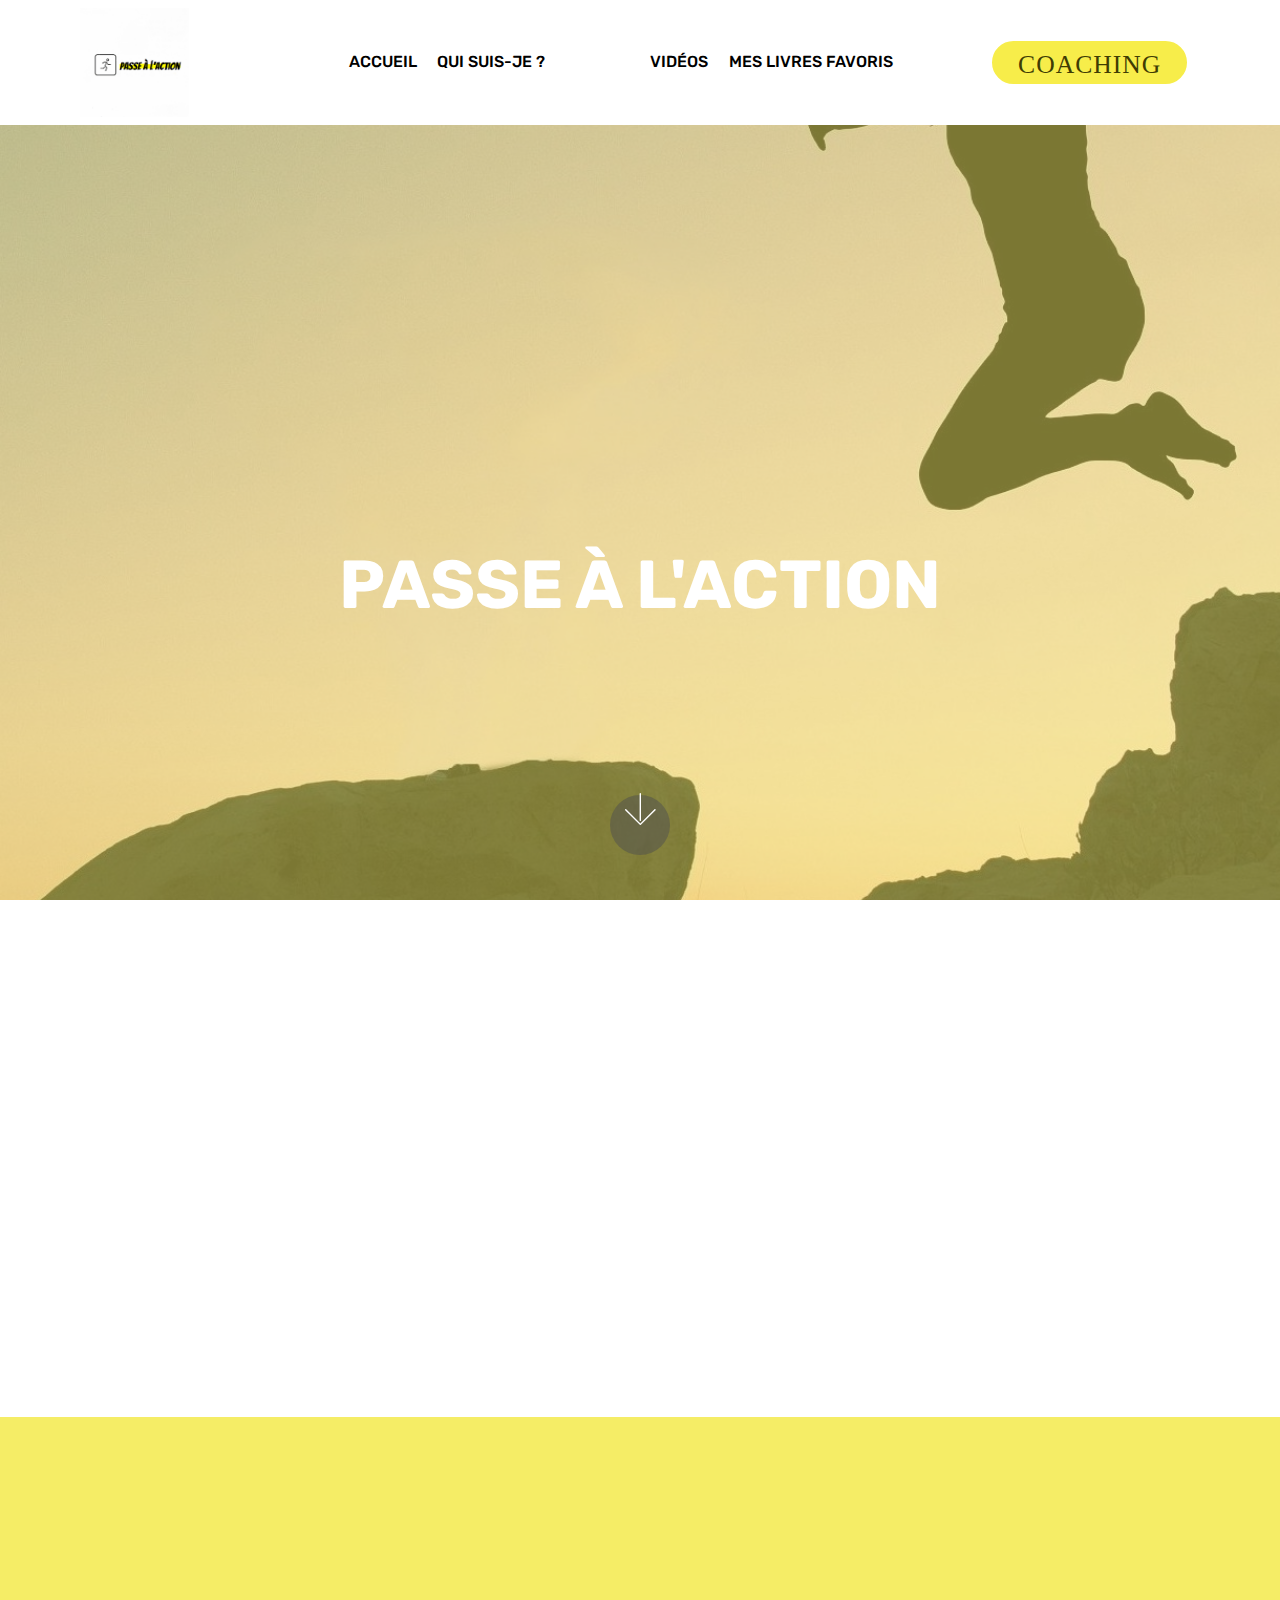
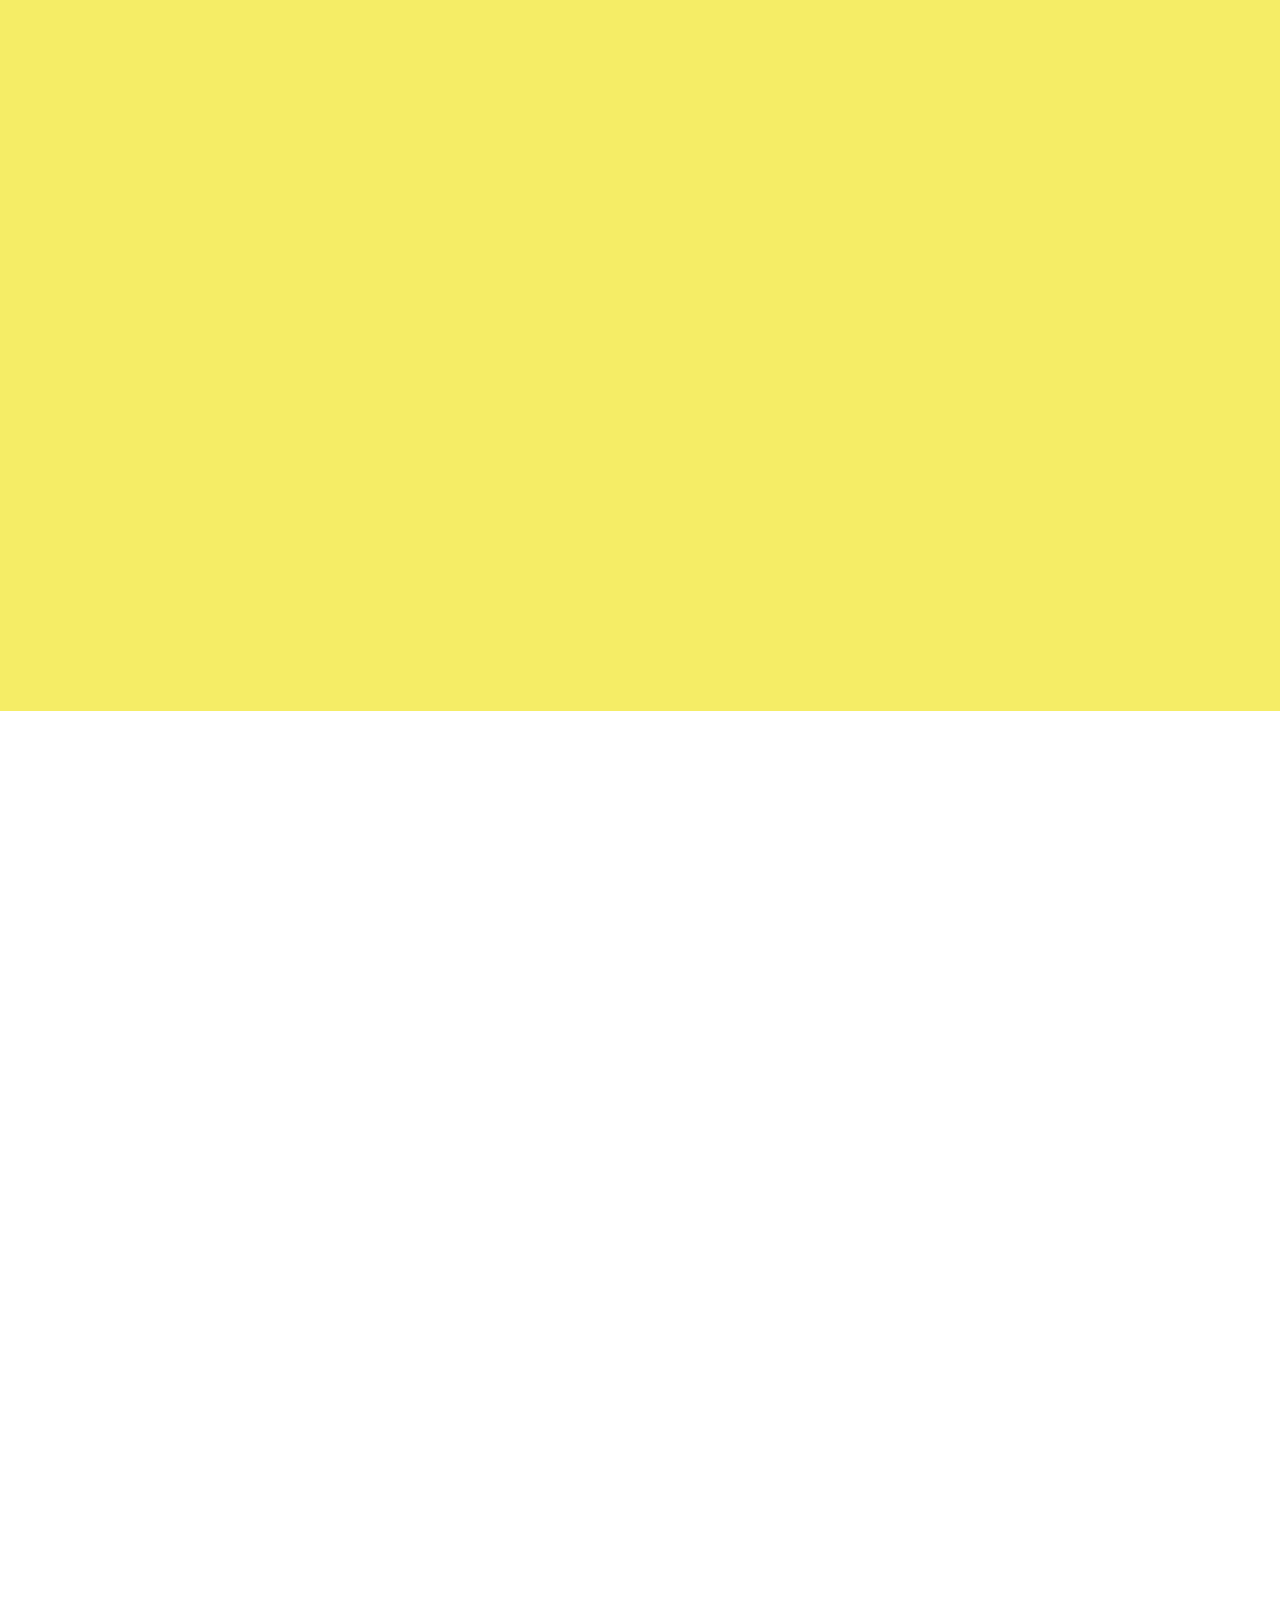
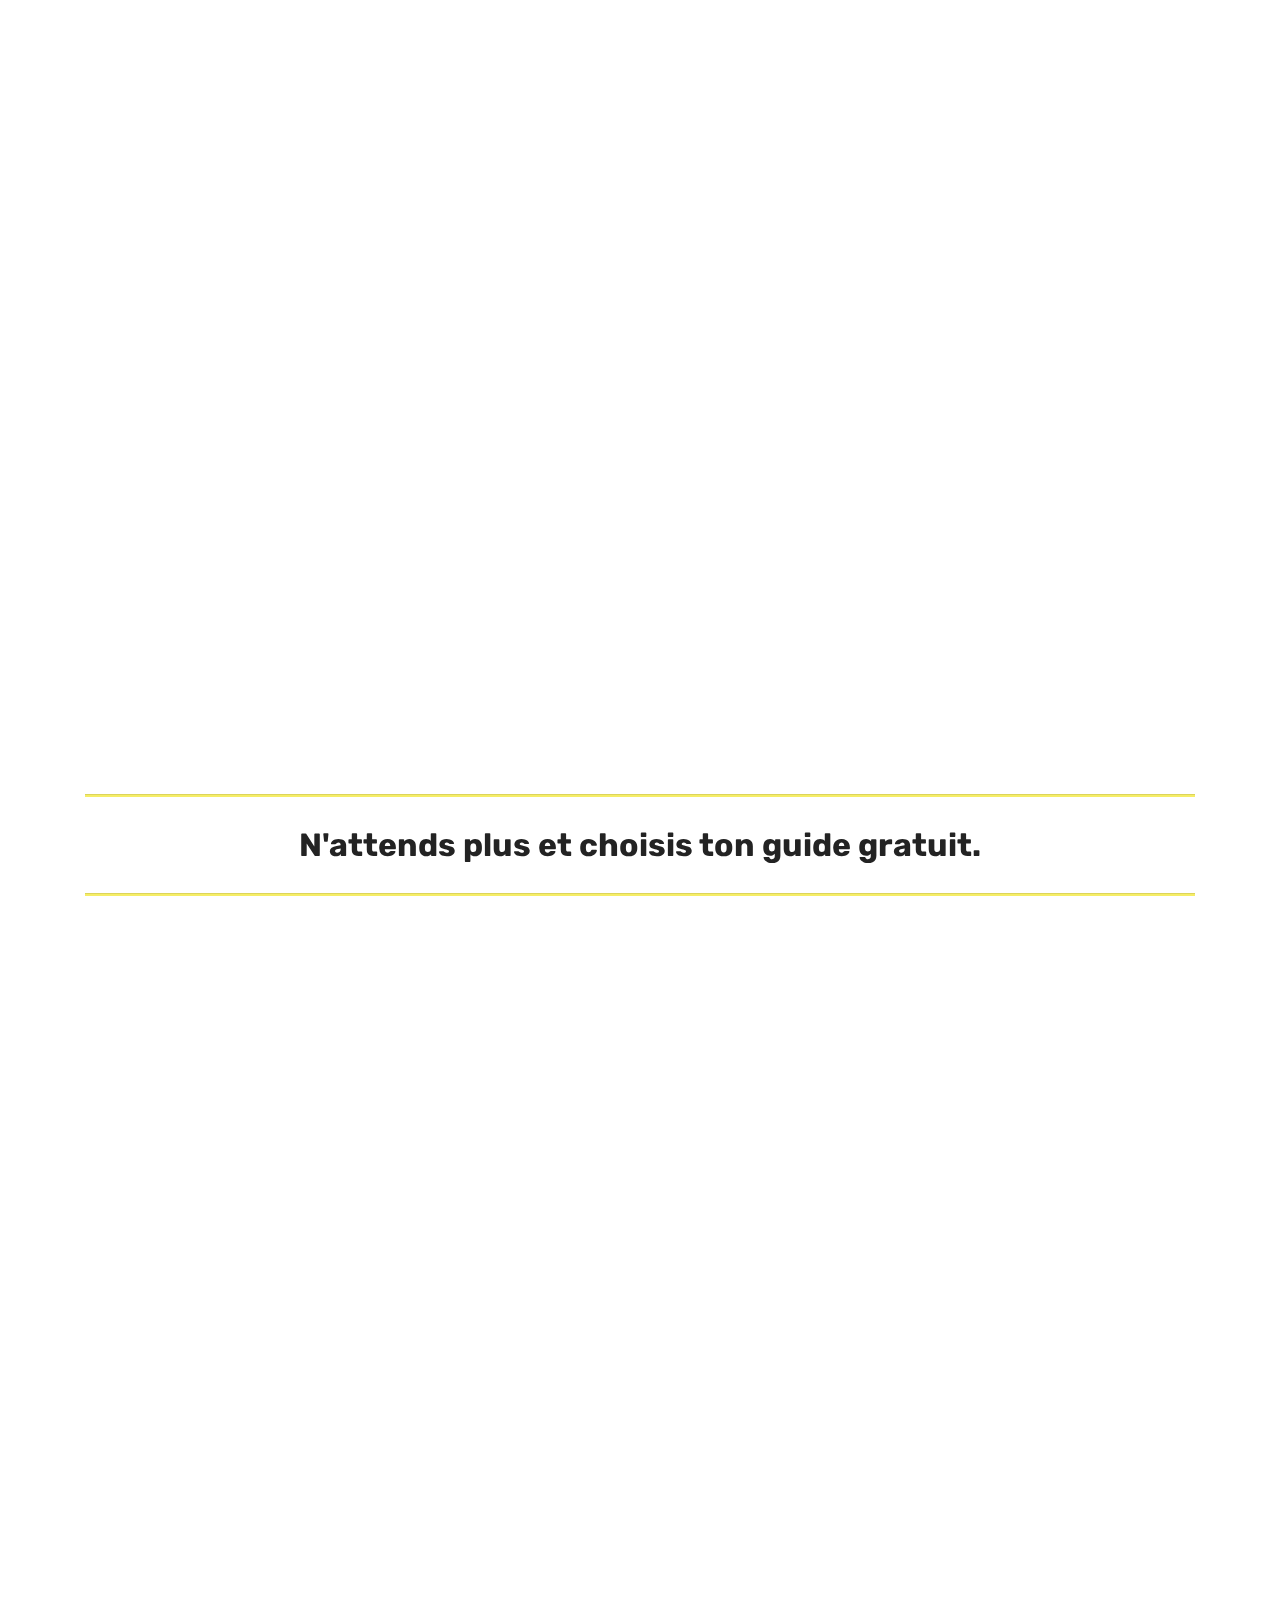
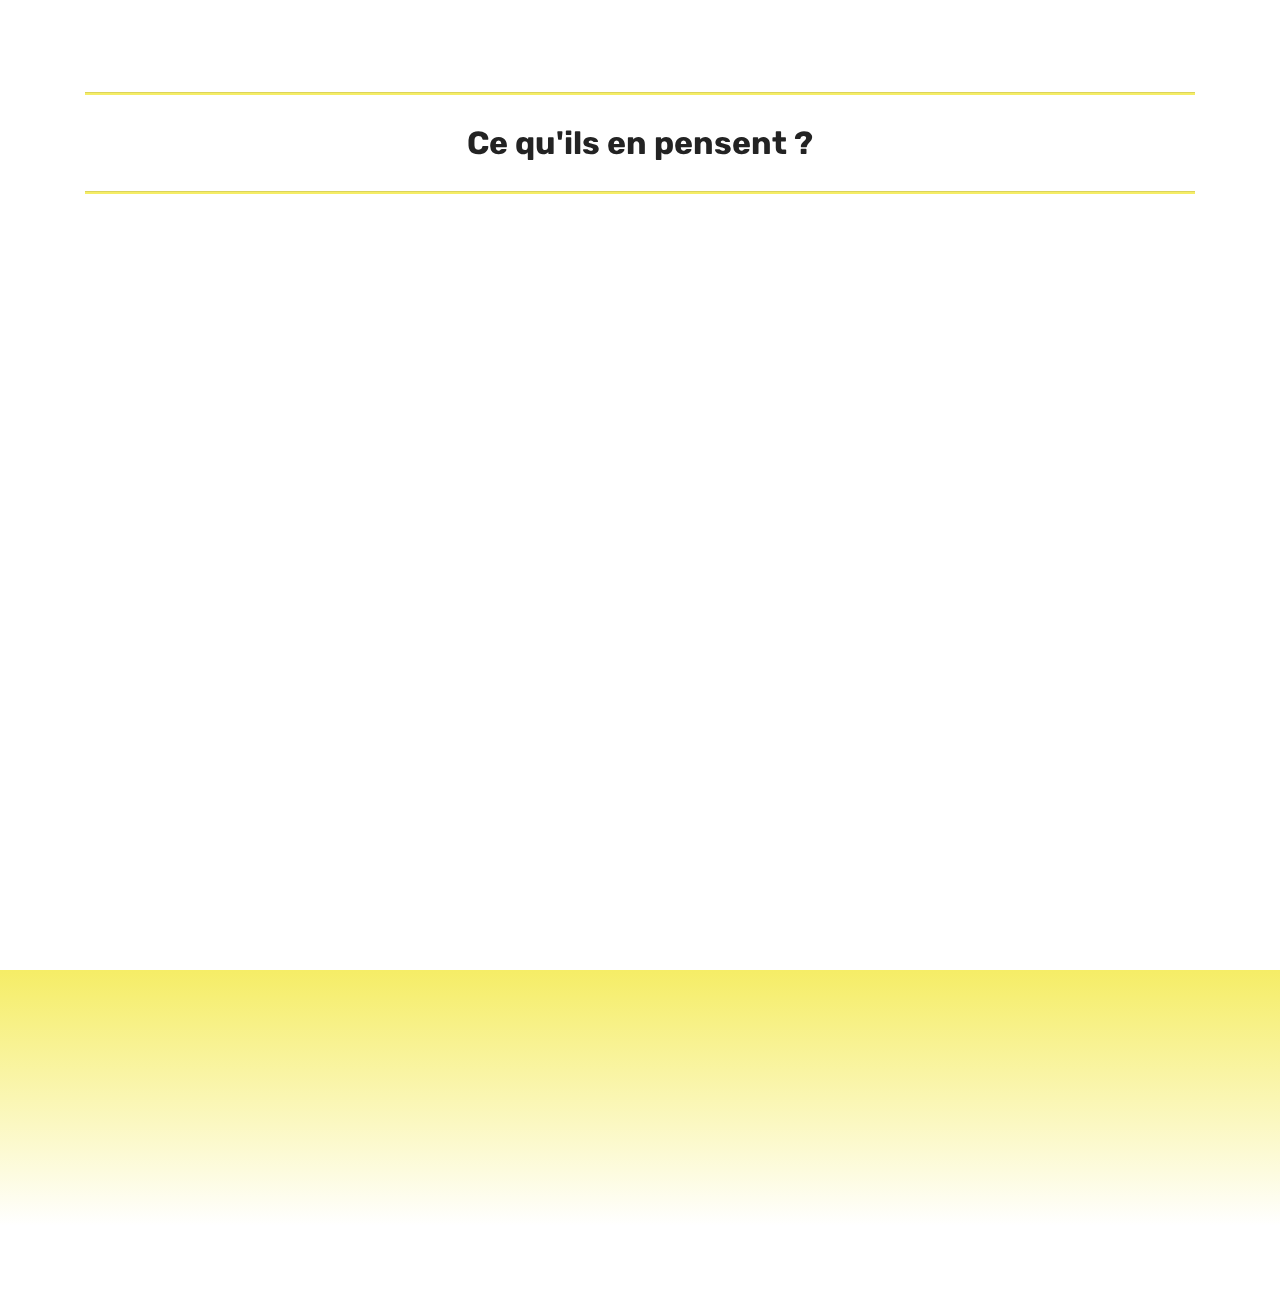
==== index.html @ 3aa3d594 "create github pages" ====
<!DOCTYPE html>
<html  >
<head>
  <!-- Site made with Mobirise Website Builder v4.12.2, https://mobirise.com -->
  <meta charset="UTF-8">
  <meta http-equiv="X-UA-Compatible" content="IE=edge">
  <meta name="generator" content="Mobirise v4.12.2, mobirise.com">
  <meta name="viewport" content="width=device-width, initial-scale=1, minimum-scale=1">
  <link rel="shortcut icon" href="assets/images/nez-256x255.png" type="image/x-icon">
  <meta name="description" content="">
  
  <title>Home</title>
  <link rel="stylesheet" href="assets/web/assets/mobirise-icons/mobirise-icons.css">
  <link rel="stylesheet" href="assets/bootstrap/css/bootstrap.min.css">
  <link rel="stylesheet" href="assets/bootstrap/css/bootstrap-grid.min.css">
  <link rel="stylesheet" href="assets/bootstrap/css/bootstrap-reboot.min.css">
  <link rel="stylesheet" href="assets/socicon/css/styles.css">
  <link rel="stylesheet" href="assets/dropdown/css/style.css">
  <link rel="stylesheet" href="assets/tether/tether.min.css">
  <link rel="stylesheet" href="assets/animatecss/animate.min.css">
  <link rel="stylesheet" href="assets/theme/css/style.css">
  <link rel="preload" as="style" href="assets/mobirise/css/mbr-additional.css"><link rel="stylesheet" href="assets/mobirise/css/mbr-additional.css" type="text/css">
  
  
  
</head>
<body>
  <section class="menu cid-rT13BBiahO" once="menu" id="menu2-m">

    

    <nav class="navbar navbar-expand beta-menu navbar-dropdown align-items-center navbar-toggleable-sm">
        <button class="navbar-toggler navbar-toggler-right" type="button" data-toggle="collapse" data-target="#navbarSupportedContent" aria-controls="navbarSupportedContent" aria-expanded="false" aria-label="Toggle navigation">
            <div class="hamburger">
                <span></span>
                <span></span>
                <span></span>
                <span></span>
            </div>
        </button>
        <div class="menu-logo">
            <div class="navbar-brand">
                <span class="navbar-logo">
                    <a href="https://mobirise.co">
                        <img src="assets/images/nez-256x255.png" alt="Mobirise" title="" style="height: 6.8rem;">
                    </a>
                </span>
                
            </div>
        </div>
        <div class="collapse navbar-collapse" id="navbarSupportedContent">
            <ul class="navbar-nav nav-dropdown" data-app-modern-menu="true"><li class="nav-item">
                    <a class="nav-link link text-black display-4" href="index.html">ACCUEIL</a>
                </li><li class="nav-item">
                    <a class="nav-link link text-black display-4" href="index.html#content7-7">QUI SUIS-JE ? &nbsp; &nbsp; &nbsp; &nbsp; &nbsp; &nbsp; &nbsp; &nbsp; &nbsp; &nbsp;&nbsp;</a>
                </li><li class="nav-item"><a class="nav-link link text-black display-4" href="https://www.youtube.com/channel/UC-dE4AZl_jM-CvezhtTvwrQ?sub_confirmation=1" target="_blank">VIDÉOS</a></li>
                <li class="nav-item"><a class="nav-link link text-black display-4" href="page2.html" aria-expanded="false">MES LIVRES FAVORIS &nbsp; &nbsp; &nbsp; &nbsp; &nbsp; &nbsp; &nbsp; &nbsp; &nbsp;&nbsp;</a></li></ul>
            <div class="navbar-buttons mbr-section-btn"><a class="btn btn-sm btn-primary display-4" href="page0.html"><font face="MobiriseIcons"><span style="font-size: 25.6px;">COACHING</span></font></a></div>
        </div>
    </nav>
</section>

<section class="engine"><a href="https://mobirise.info/o">free portfolio site templates</a></section><section class="cid-rSnIJ6L8tB mbr-fullscreen mbr-parallax-background" id="header2-0">

    

    <div class="mbr-overlay" style="opacity: 0.5; background-color: rgb(245, 237, 102);"></div>

    <div class="container align-center">
        <div class="row justify-content-md-center">
            <div class="mbr-white col-md-10">
                <h1 class="mbr-section-title mbr-bold pb-3 mbr-fonts-style display-1"><br><br><br><br>PASSE À L'ACTION</h1>
                
                <p class="mbr-text pb-3 mbr-fonts-style display-5"></p>
                
            </div>
        </div>
    </div>
    <div class="mbr-arrow hidden-sm-down" aria-hidden="true">
        <a href="#next">
            <i class="mbri-down mbr-iconfont"></i>
        </a>
    </div>
</section>

<section class="mbr-section content4 cid-rSnYYA1Exd" id="content4-3">

    

    <div class="container">
        <div class="media-container-row">
            <div class="title col-12 col-md-8">
                <h2 class="align-center pb-3 mbr-fonts-style display-2">Envie de ...</h2>
                <h3 class="mbr-section-subtitle align-center mbr-light mbr-fonts-style display-5"></h3>
                
            </div>
        </div>
    </div>
</section>

<section class="mbr-section article content3 cid-rSnNjwrN1V" id="content3-2">
      
     

    <div class="container">
        <div class="media-container-row">
            <div class="row col-12 col-md-12">
                <div class="col-12 mbr-text mbr-fonts-style col-md-4 display-5">
                     <p></p><p><img src="[data-uri]" style="width: 50%; float: none;" class="img-circle"></p><p><span style="font-size: 1.5rem;">D'avoir une vision claire de ce que tu veux dans la vie&nbsp;</span><br></p>
                </div>
                <div class="col-12 mbr-text mbr-fonts-style display-5 col-md-4">
                     <p><img src="[data-uri]" style="width: 50%;"></p><p>Vivre ta vie à fond&nbsp;</p>
                </div>
                <div class="col-12 col-md-4 mbr-text mbr-fonts-style display-5">
                     <p><img src="[data-uri]" style="width: 50%;"></p><p>&nbsp;Atteindre les projets que tu laisses traîner depuis trop longtemps</p><p></p>
                </div>
            </div>
        </div>
    </div>
</section>

<section class="mbr-section article content3 cid-rStAjCXRTs" id="content3-8">
      
     

    <div class="container">
        <div class="media-container-row">
            <div class="row col-12 col-md-12">
                <div class="col-12 mbr-text mbr-fonts-style col-md-6 display-5">
                     <p><br></p><p>
</p><p><strong>Dès le réveil</strong>, tu cours après le temps. Et ça continue avec les transports, le boulot, les enfants ... 
</p><p><br></p><p>Le soir venu ton énergie est au plus bas. Tu n'as aucune énergie pour faire les choses qui t'importes réellement. Et là, tu te rends compte que <strong>ce sont des années qui t’ont filés entre les doigts.</strong>
</p><p>
</p><p>
</p><p><br></p><p>
</p><p>
</p><p><br></p><p><span style="font-size: 1.5rem;">
</span></p><p><span style="font-size: 1.5rem;"><br></span></p><p>
</p><p><br></p>
                </div>
                <div class="col-12 mbr-text mbr-fonts-style display-5 col-md-6">
                     <p><br></p><p><br></p><p><br></p><p><strong>Le train-train quotidien te trimbale un peu partout</strong>. T’es embarqué dans une turbine lancée à 400 km/h. Au final, tu n'as pas de temps pour toi.
</p><p><span style="font-size: 1.5rem;"><br></span></p><p><br></p><p>
</p><p><br></p><p><br></p><p>Résultat ? Le temps passe et tu te demandes ce que tu as accompli. Ton niveau d'épanouissement est au plus bas <strong>tes rêves ne sont plus que regrets et frustrations</strong>.&nbsp;</p><p><br></p>
                </div>
                
            </div>
        </div>
    </div>
</section>

<section class="features11 cid-rSV8Jr7Xfd" id="features11-d">

    

    

    <div class="container">   
        <div class="col-md-12">
            <div class="media-container-row">
                <div class="mbr-figure m-auto" style="width: 50%;">
                    <img src="assets/images/mbr-952x635.jpg" alt="Mobirise" title="">
                </div>
                <div class=" align-left aside-content">
                    
                    <div class="mbr-section-text">
                        <p class="mbr-text mb-5 pt-3 mbr-light mbr-fonts-style display-5"><strong>Sache que je crois en toi</strong>, tu as le pouvoir de réaliser tes rêves.
<br>
<br>Tu sais que tu peux réaliser tes rêves, pourtant, tu n' y arrives pas.
<br><strong>Ici</strong>, tu vas comprendre pourquoi tu bloques et comment faire pour reprogrammer ton cerveau vers <strong>le passage à l'action</strong>.
<br>Si tu veux te lancer dans l'aventure réserve ton heure de coaching stratégique.
<br><br><br>&nbsp; &nbsp; &nbsp; Je te retrouve de l'autre coté ..</p>
                    </div>

                    
                </div>
            </div>
        </div> 
    </div>          
</section>

<section class="mbr-section info1 cid-rSVaaBZLui" id="info1-e">

    

    
    <div class="container">
        <div class="row justify-content-center content-row">
            <div class="media-container-column title col-12 col-lg-7 col-md-6">
                
                
            </div>
            <div class="media-container-column col-12 col-lg-3 col-md-4">
                <div class="mbr-section-btn align-right py-4"><a class="btn btn-primary display-5" href="https://calendly.com/passealaction/coaching-strategique">JE RESERVE MON APPEL</a></div>
            </div>
        </div>
    </div>
</section>

<section class="mbr-section content7 cid-rStxlSge8R" id="content7-7">
          
    

    <div class="container">
        <div class="media-container-row">
            <div class="col-12 col-md-10">
                <div class="media-container-row">
                    <div class="media-content">
                        <div class="mbr-section-text">
                            <p class="mbr-text align-right mb-0 mbr-fonts-style display-7"><strong><br></strong><br><strong>QUI SUIS-JE ?
</strong><br>
<br>Moi c’est Sandie TONI😁 Je ne sais pas pour toi, mais, plus ça va, plus je réalise comme le temps passe vite et qu’il faut agir maintenant pour aller chercher la vie qu’on veut vraiment. 
<br> 
<br> 
<br>C'est pourquoi j'ai décidé de vivre ma vie à fond. Pour ça j'applique un principe simple et efficace:" passer à l'action ". 
<br>Cela me permet d'élargir ma zone de confort et ça me donne un maximum d'opportunité pour atteindre mes rêves. 
<br> 
<br> 
<br>Les résultats m'ont tellement choqué que j’ai décidé de partager mon expérience sur ce site et d’autres réseaux. Je veux te montrer comment changer de vie grâce au passage à l'action&nbsp;<br></p>
                        </div>
                    </div>
                    <div class="mbr-figure" style="width: 75%;">
                     <img src="assets/images/20191203-205107-436x363.jpg" alt="Mobirise" title="">  
                    </div>
                </div>
            </div>
        </div>
    </div>
</section>

<section class="mbr-section article content9 cid-rSVeCKzBGn" id="content9-g">
    
     

    <div class="container">
        <div class="inner-container" style="width: 100%;">
            <hr class="line" style="width: 100%;">
            <div class="section-text align-center mbr-fonts-style display-2"><strong>N'attends plus et choisis ton guide gratuit.</strong></div>
            <hr class="line" style="width: 100%;">
        </div>
        </div>
</section>

<section class="mbr-section content4 cid-rStuoNvGQv" id="content4-6">

    

    <div class="container">
        <div class="media-container-row">
            <div class="title col-12 col-md-8">
                
                <h3 class="mbr-section-subtitle align-center mbr-light mbr-fonts-style display-2"><strong>
</strong><div><br></div></h3>
                
            </div>
        </div>
    </div>
</section>

<section class="cid-rSttQGuA8t" id="image4-5">
    <!-- Block parameters controls (Blue "Gear" panel) -->
    
    <!-- End block parameters -->
    <div class="container images-container">
            <div class="media-container-row" style="width: 66%;">
                <div class="img-item item1" style="width: 104%;">
                    <a href="https://drive.google.com/uc?export=download&id=1aUttmZmugY30IJzZ0E91CMUkPC6dCTAE"><img src="assets/images/trouve-ta-voie-379x608.png" alt="" title=""></a>
                    
                </div>
                <div class="img-item">
                    <a href="https://38ac8885.sibforms.com/serve/[base64]" target="_blank"><img src="assets/images/aopa-377x608.png" alt="" title=""></a>
                    
                </div>
            </div>
    </div>
</section>

<section class="mbr-section article content9 cid-rSVfjZDV60" id="content9-i">
    
     

    <div class="container">
        <div class="inner-container" style="width: 100%;">
            <hr class="line" style="width: 100%;">
            <div class="section-text align-center mbr-fonts-style display-2"><strong>Ce qu'ils en pensent ?</strong></div>
            <hr class="line" style="width: 100%;">
        </div>
        </div>
</section>

<section class="testimonials1 cid-rSVdQG0nxJ" id="testimonials1-f">

    

    
    <div class="container">
        <div class="media-container-row">
            <div class="title col-12 align-center">
                
                
            </div>
        </div>
    </div>

    <div class="container pt-3 mt-2">
        <div class="media-container-row">
            <div class="mbr-testimonial p-3 align-center col-12 col-md-6">
                <div class="panel-item p-3">
                    <div class="card-block">
                        
                        <p class="mbr-text mbr-fonts-style display-7">Je tiens à te remercier pour tout ce que j'ai accompli grâce à toi !
<br><br>On peut dire que maintenant, je passe à l'action et enfin. Je passais beaucoup de mes journées à flemmarder, me réveillant tard et en étant dépitée en fin de journée, car je n'ai rien accompli.
<br>Je ne suis pas l'exemple à suivre, on va dire. Et en regardant tes stories et tes posts ça me motive trop à me réveiller plus tôt, à réviser, lire, faire un peu d'activité sportive... Et à m'améliorer petit à petit. J'ai hâte que tu sortes une formation, ce serait cool. Tu mérites plus d'abonnés vue le travail que tu fournis pour y arriver. <br><br>Bonne continuation et merci encore pour tous tes précieux conseils.</p>
                    </div>
                    <div class="card-footer">
                        <div class="mbr-author-name mbr-bold mbr-fonts-style display-7">Manare&nbsp;</div>
                        
                    </div>
                </div>
            </div>

            <div class="mbr-testimonial p-3 align-center col-12 col-md-6">
                <div class="panel-item p-3">
                    <div class="card-block">
                        
                        <p class="mbr-text mbr-fonts-style display-7">J'ai adoré le temps passé avec toi. Tu m'as coaché véritablement bien, tu m'as donné des bases et des repères sur lesquelles je dois me focaliser. Grâce à ton coaching, je n'ai plus qu'à suivre le chemin. J'en suis sûr, je verrai des résultats.Merci pour le temps que tu m'as accordé maintenant, je passe à l'action.</p>
                    </div>
                    <div class="card-footer">
                        <div class="mbr-author-name mbr-bold mbr-fonts-style display-7">Océane</div>
                        
                    </div>
                </div>
            </div>

            

            

            

            
        </div>
    </div>   
</section>

<section class="cid-rStt3Wk6nR" id="social-buttons2-4">

    

    

    <div class="container">
        <div class="media-container-row">
            <div class="col-md-8 align-center">
                <h2 class="pb-3 mbr-fonts-style display-2">R E S T O N S &nbsp;P R O C H E S ...<br><br></h2>
                <div class="social-list pl-0 mb-0">
                    <a href="https://www.instagram.com/passe.a.laction/" target="_blank">
                        <span class="px-2 mbr-iconfont mbr-iconfont-social socicon-instagram socicon" style=""></span>
                    </a>
                    <a href="https://www.youtube.com/channel/UC-dE4AZl_jM-CvezhtTvwrQ?sub_confirmation=1" target="_blank">
                        <span class="px-2 mbr-iconfont mbr-iconfont-social socicon-youtube socicon" style=""></span>
                    </a>
                    <a href="https://www.instagram.com/passe.a.laction/" target="_blank">
                        
                    </a>
                    <a href="https://www.youtube.com/channel/UC-dE4AZl_jM-CvezhtTvwrQ?sub_confirmation=1" target="_blank">
                        
                    </a>
                    <a href="https://www.behance.net/Mobirise" target="_blank">
                        
                    </a>
                </div>
            </div>
        </div>
    </div>
</section>

<section once="footers" class="cid-rTFDvScDoL" id="footer6-1y">

    

    

    <div class="container">
        <div class="media-container-row align-center mbr-white">
            <div class="col-12">
                <p class="mbr-text mb-0 mbr-fonts-style display-7">&nbsp;© Copyright 2020 Passe à l'action | Tous droits réservés</p>
            </div>
        </div>
    </div>
</section>


  <script src="assets/web/assets/jquery/jquery.min.js"></script>
  <script src="assets/popper/popper.min.js"></script>
  <script src="assets/bootstrap/js/bootstrap.min.js"></script>
  <script src="assets/smoothscroll/smooth-scroll.js"></script>
  <script src="assets/dropdown/js/nav-dropdown.js"></script>
  <script src="assets/dropdown/js/navbar-dropdown.js"></script>
  <script src="assets/tether/tether.min.js"></script>
  <script src="assets/viewportchecker/jquery.viewportchecker.js"></script>
  <script src="assets/parallax/jarallax.min.js"></script>
  <script src="assets/sociallikes/social-likes.js"></script>
  <script src="assets/touchswipe/jquery.touch-swipe.min.js"></script>
  <script src="assets/theme/js/script.js"></script>
  
  
  <input name="animation" type="hidden">
  </body>
</html>
---- assets/web/assets/mobirise-icons/mobirise-icons.css ----
@font-face {
  font-family: 'MobiriseIcons';
  src:  url('mobirise-icons.eot?spat4u');
  src:  url('mobirise-icons.eot?spat4u#iefix') format('embedded-opentype'),
    url('mobirise-icons.ttf?spat4u') format('truetype'),
    url('mobirise-icons.woff?spat4u') format('woff'),
    url('mobirise-icons.svg?spat4u#MobiriseIcons') format('svg');
  font-weight: normal;
  font-style: normal;
  font-display: swap;
}

[class^="mbri-"], [class*=" mbri-"] {
  /* use !important to prevent issues with browser extensions that change fonts */
  font-family: MobiriseIcons !important;
  speak: none;
  font-style: normal;
  font-weight: normal;
  font-variant: normal;
  text-transform: none;
  line-height: 1;

  /* Better Font Rendering =========== */
  -webkit-font-smoothing: antialiased;
  -moz-osx-font-smoothing: grayscale;
}

.mbri-add-submenu:before {
  content: "\e900";
}
.mbri-alert:before {
  content: "\e901";
}
.mbri-align-center:before {
  content: "\e902";
}
.mbri-align-justify:before {
  content: "\e903";
}
.mbri-align-left:before {
  content: "\e904";
}
.mbri-align-right:before {
  content: "\e905";
}
.mbri-android:before {
  content: "\e906";
}
.mbri-apple:before {
  content: "\e907";
}
.mbri-arrow-down:before {
  content: "\e908";
}
.mbri-arrow-next:before {
  content: "\e909";
}
.mbri-arrow-prev:before {
  content: "\e90a";
}
.mbri-arrow-up:before {
  content: "\e90b";
}
.mbri-bold:before {
  content: "\e90c";
}
.mbri-bookmark:before {
  content: "\e90d";
}
.mbri-bootstrap:before {
  content: "\e90e";
}
.mbri-briefcase:before {
  content: "\e90f";
}
.mbri-browse:before {
  content: "\e910";
}
.mbri-bulleted-list:before {
  content: "\e911";
}
.mbri-calendar:before {
  content: "\e912";
}
.mbri-camera:before {
  content: "\e913";
}
.mbri-cart-add:before {
  content: "\e914";
}
.mbri-cart-full:before {
  content: "\e915";
}
.mbri-cash:before {
  content: "\e916";
}
.mbri-change-style:before {
  content: "\e917";
}
.mbri-chat:before {
  content: "\e918";
}
.mbri-clock:before {
  content: "\e919";
}
.mbri-close:before {
  content: "\e91a";
}
.mbri-cloud:before {
  content: "\e91b";
}
.mbri-code:before {
  content: "\e91c";
}
.mbri-contact-form:before {
  content: "\e91d";
}
.mbri-credit-card:before {
  content: "\e91e";
}
.mbri-cursor-click:before {
  content: "\e91f";
}
.mbri-cust-feedback:before {
  content: "\e920";
}
.mbri-database:before {
  content: "\e921";
}
.mbri-delivery:before {
  content: "\e922";
}
.mbri-desktop:before {
  content: "\e923";
}
.mbri-devices:before {
  content: "\e924";
}
.mbri-down:before {
  content: "\e925";
}
.mbri-download:before {
  content: "\e989";
}
.mbri-drag-n-drop:before {
  content: "\e927";
}
.mbri-drag-n-drop2:before {
  content: "\e928";
}
.mbri-edit:before {
  content: "\e929";
}
.mbri-edit2:before {
  content: "\e92a";
}
.mbri-error:before {
  content: "\e92b";
}
.mbri-extension:before {
  content: "\e92c";
}
.mbri-features:before {
  content: "\e92d";
}
.mbri-file:before {
  content: "\e92e";
}
.mbri-flag:before {
  content: "\e92f";
}
.mbri-folder:before {
  content: "\e930";
}
.mbri-gift:before {
  content: "\e931";
}
.mbri-github:before {
  content: "\e932";
}
.mbri-globe:before {
  content: "\e933";
}
.mbri-globe-2:before {
  content: "\e934";
}
.mbri-growing-chart:before {
  content: "\e935";
}
.mbri-hearth:before {
  content: "\e936";
}
.mbri-help:before {
  content: "\e937";
}
.mbri-home:before {
  content: "\e938";
}
.mbri-hot-cup:before {
  content: "\e939";
}
.mbri-idea:before {
  content: "\e93a";
}
.mbri-image-gallery:before {
  content: "\e93b";
}
.mbri-image-slider:before {
  content: "\e93c";
}
.mbri-info:before {
  content: "\e93d";
}
.mbri-italic:before {
  content: "\e93e";
}
.mbri-key:before {
  content: "\e93f";
}
.mbri-laptop:before {
  content: "\e940";
}
.mbri-layers:before {
  content: "\e941";
}
.mbri-left-right:before {
  content: "\e942";
}
.mbri-left:before {
  content: "\e943";
}
.mbri-letter:before {
  content: "\e944";
}
.mbri-like:before {
  content: "\e945";
}
.mbri-link:before {
  content: "\e946";
}
.mbri-lock:before {
  content: "\e947";
}
.mbri-login:before {
  content: "\e948";
}
.mbri-logout:before {
  content: "\e949";
}
.mbri-magic-stick:before {
  content: "\e94a";
}
.mbri-map-pin:before {
  content: "\e94b";
}
.mbri-menu:before {
  content: "\e94c";
}
.mbri-mobile:before {
  content: "\e94d";
}
.mbri-mobile2:before {
  content: "\e94e";
}
.mbri-mobirise:before {
  content: "\e94f";
}
.mbri-more-horizontal:before {
  content: "\e950";
}
.mbri-more-vertical:before {
  content: "\e951";
}
.mbri-music:before {
  content: "\e952";
}
.mbri-new-file:before {
  content: "\e953";
}
.mbri-numbered-list:before {
  content: "\e954";
}
.mbri-opened-folder:before {
  content: "\e955";
}
.mbri-pages:before {
  content: "\e956";
}
.mbri-paper-plane:before {
  content: "\e957";
}
.mbri-paperclip:before {
  content: "\e958";
}
.mbri-photo:before {
  content: "\e959";
}
.mbri-photos:before {
  content: "\e95a";
}
.mbri-pin:before {
  content: "\e95b";
}
.mbri-play:before {
  content: "\e95c";
}
.mbri-plus:before {
  content: "\e95d";
}
.mbri-preview:before {
  content: "\e95e";
}
.mbri-print:before {
  content: "\e95f";
}
.mbri-protect:before {
  content: "\e960";
}
.mbri-question:before {
  content: "\e961";
}
.mbri-quote-left:before {
  content: "\e962";
}
.mbri-quote-right:before {
  content: "\e963";
}
.mbri-refresh:before {
  content: "\e964";
}
.mbri-responsive:before {
  content: "\e965";
}
.mbri-right:before {
  content: "\e966";
}
.mbri-rocket:before {
  content: "\e967";
}
.mbri-sad-face:before {
  content: "\e968";
}
.mbri-sale:before {
  content: "\e969";
}
.mbri-save:before {
  content: "\e96a";
}
.mbri-search:before {
  content: "\e96b";
}
.mbri-setting:before {
  content: "\e96c";
}
.mbri-setting2:before {
  content: "\e96d";
}
.mbri-setting3:before {
  content: "\e96e";
}
.mbri-share:before {
  content: "\e96f";
}
.mbri-shopping-bag:before {
  content: "\e970";
}
.mbri-shopping-basket:before {
  content: "\e971";
}
.mbri-shopping-cart:before {
  content: "\e972";
}
.mbri-sites:before {
  content: "\e973";
}
.mbri-smile-face:before {
  content: "\e974";
}
.mbri-speed:before {
  content: "\e975";
}
.mbri-star:before {
  content: "\e976";
}
.mbri-success:before {
  content: "\e977";
}
.mbri-sun:before {
  content: "\e978";
}
.mbri-sun2:before {
  content: "\e979";
}
.mbri-tablet:before {
  content: "\e97a";
}
.mbri-tablet-vertical:before {
  content: "\e97b";
}
.mbri-target:before {
  content: "\e97c";
}
.mbri-timer:before {
  content: "\e97d";
}
.mbri-to-ftp:before {
  content: "\e97e";
}
.mbri-to-local-drive:before {
  content: "\e97f";
}
.mbri-touch-swipe:before {
  content: "\e980";
}
.mbri-touch:before {
  content: "\e981";
}
.mbri-trash:before {
  content: "\e982";
}
.mbri-underline:before {
  content: "\e983";
}
.mbri-unlink:before {
  content: "\e984";
}
.mbri-unlock:before {
  content: "\e985";
}
.mbri-up-down:before {
  content: "\e986";
}
.mbri-up:before {
  content: "\e987";
}
.mbri-update:before {
  content: "\e988";
}
.mbri-upload:before {
 content: "\e926"; 
}
.mbri-user:before {
  content: "\e98a";
}
.mbri-user2:before {
  content: "\e98b";
}
.mbri-users:before {
  content: "\e98c";
}
.mbri-video:before {
  content: "\e98d";
}
.mbri-video-play:before {
  content: "\e98e";
}
.mbri-watch:before {
  content: "\e98f";
}
.mbri-website-theme:before {
  content: "\e990";
}
.mbri-wifi:before {
  content: "\e991";
}
.mbri-windows:before {
  content: "\e992";
}
.mbri-zoom-out:before {
  content: "\e993";
}
.mbri-redo:before {
  content: "\e994";
}
.mbri-undo:before {
  content: "\e995";
}
---- assets/socicon/css/styles.css ----
@charset "UTF-8";

@font-face {
  font-family: "socicon";
  src:url("../fonts/socicon.eot");
  src:url("../fonts/socicon.eot?#iefix") format("embedded-opentype"),
    url("../fonts/socicon.woff") format("woff"),
    url("../fonts/socicon.ttf") format("truetype"),
    url("../fonts/socicon.svg#socicon") format("svg");
  font-weight: normal;
  font-style: normal;
  font-display:swap;
}

[data-icon]:before {
  font-family: "socicon" !important;
  content: attr(data-icon);
  font-style: normal !important;
  font-weight: normal !important;
  font-variant: normal !important;
  text-transform: none !important;
  speak: none;
  line-height: 1;
  -webkit-font-smoothing: antialiased;
  -moz-osx-font-smoothing: grayscale;
}

[class^="socicon-"]:before,
[class*=" socicon-"]:before {
  font-family: "socicon" !important;
  font-style: normal !important;
  font-weight: normal !important;
  font-variant: normal !important;
  text-transform: none !important;
  speak: none;
  line-height: 1;
  -webkit-font-smoothing: antialiased;
  -moz-osx-font-smoothing: grayscale;
}

.socicon-modelmayhem:before {
  content: "\e000";
}
.socicon-mixcloud:before {
  content: "\e001";
}
.socicon-drupal:before {
  content: "\e002";
}
.socicon-swarm:before {
  content: "\e003";
}
.socicon-istock:before {
  content: "\e004";
}
.socicon-yammer:before {
  content: "\e005";
}
.socicon-ello:before {
  content: "\e006";
}
.socicon-stackoverflow:before {
  content: "\e007";
}
.socicon-persona:before {
  content: "\e008";
}
.socicon-triplej:before {
  content: "\e009";
}
.socicon-houzz:before {
  content: "\e00a";
}
.socicon-rss:before {
  content: "\e00b";
}
.socicon-paypal:before {
  content: "\e00c";
}
.socicon-odnoklassniki:before {
  content: "\e00d";
}
.socicon-airbnb:before {
  content: "\e00e";
}
.socicon-periscope:before {
  content: "\e00f";
}
.socicon-outlook:before {
  content: "\e010";
}
.socicon-coderwall:before {
  content: "\e011";
}
.socicon-tripadvisor:before {
  content: "\e012";
}
.socicon-appnet:before {
  content: "\e013";
}
.socicon-goodreads:before {
  content: "\e014";
}
.socicon-tripit:before {
  content: "\e015";
}
.socicon-lanyrd:before {
  content: "\e016";
}
.socicon-slideshare:before {
  content: "\e017";
}
.socicon-buffer:before {
  content: "\e018";
}
.socicon-disqus:before {
  content: "\e019";
}
.socicon-vkontakte:before {
  content: "\e01a";
}
.socicon-whatsapp:before {
  content: "\e01b";
}
.socicon-patreon:before {
  content: "\e01c";
}
.socicon-storehouse:before {
  content: "\e01d";
}
.socicon-pocket:before {
  content: "\e01e";
}
.socicon-mail:before {
  content: "\e01f";
}
.socicon-blogger:before {
  content: "\e020";
}
.socicon-technorati:before {
  content: "\e021";
}
.socicon-reddit:before {
  content: "\e022";
}
.socicon-dribbble:before {
  content: "\e023";
}
.socicon-stumbleupon:before {
  content: "\e024";
}
.socicon-digg:before {
  content: "\e025";
}
.socicon-envato:before {
  content: "\e026";
}
.socicon-behance:before {
  content: "\e027";
}
.socicon-delicious:before {
  content: "\e028";
}
.socicon-deviantart:before {
  content: "\e029";
}
.socicon-forrst:before {
  content: "\e02a";
}
.socicon-play:before {
  content: "\e02b";
}
.socicon-zerply:before {
  content: "\e02c";
}
.socicon-wikipedia:before {
  content: "\e02d";
}
.socicon-apple:before {
  content: "\e02e";
}
.socicon-flattr:before {
  content: "\e02f";
}
.socicon-github:before {
  content: "\e030";
}
.socicon-renren:before {
  content: "\e031";
}
.socicon-friendfeed:before {
  content: "\e032";
}
.socicon-newsvine:before {
  content: "\e033";
}
.socicon-identica:before {
  content: "\e034";
}
.socicon-bebo:before {
  content: "\e035";
}
.socicon-zynga:before {
  content: "\e036";
}
.socicon-steam:before {
  content: "\e037";
}
.socicon-xbox:before {
  content: "\e038";
}
.socicon-windows:before {
  content: "\e039";
}
.socicon-qq:before {
  content: "\e03a";
}
.socicon-douban:before {
  content: "\e03b";
}
.socicon-meetup:before {
  content: "\e03c";
}
.socicon-playstation:before {
  content: "\e03d";
}
.socicon-android:before {
  content: "\e03e";
}
.socicon-snapchat:before {
  content: "\e03f";
}
.socicon-twitter:before {
  content: "\e040";
}
.socicon-facebook:before {
  content: "\e041";
}
.socicon-googleplus:before {
  content: "\e042";
}
.socicon-pinterest:before {
  content: "\e043";
}
.socicon-foursquare:before {
  content: "\e044";
}
.socicon-yahoo:before {
  content: "\e045";
}
.socicon-skype:before {
  content: "\e046";
}
.socicon-yelp:before {
  content: "\e047";
}
.socicon-feedburner:before {
  content: "\e048";
}
.socicon-linkedin:before {
  content: "\e049";
}
.socicon-viadeo:before {
  content: "\e04a";
}
.socicon-xing:before {
  content: "\e04b";
}
.socicon-myspace:before {
  content: "\e04c";
}
.socicon-soundcloud:before {
  content: "\e04d";
}
.socicon-spotify:before {
  content: "\e04e";
}
.socicon-grooveshark:before {
  content: "\e04f";
}
.socicon-lastfm:before {
  content: "\e050";
}
.socicon-youtube:before {
  content: "\e051";
}
.socicon-vimeo:before {
  content: "\e052";
}
.socicon-dailymotion:before {
  content: "\e053";
}
.socicon-vine:before {
  content: "\e054";
}
.socicon-flickr:before {
  content: "\e055";
}
.socicon-500px:before {
  content: "\e056";
}
.socicon-wordpress:before {
  content: "\e058";
}
.socicon-tumblr:before {
  content: "\e059";
}
.socicon-twitch:before {
  content: "\e05a";
}
.socicon-8tracks:before {
  content: "\e05b";
}
.socicon-amazon:before {
  content: "\e05c";
}
.socicon-icq:before {
  content: "\e05d";
}
.socicon-smugmug:before {
  content: "\e05e";
}
.socicon-ravelry:before {
  content: "\e05f";
}
.socicon-weibo:before {
  content: "\e060";
}
.socicon-baidu:before {
  content: "\e061";
}
.socicon-angellist:before {
  content: "\e062";
}
.socicon-ebay:before {
  content: "\e063";
}
.socicon-imdb:before {
  content: "\e064";
}
.socicon-stayfriends:before {
  content: "\e065";
}
.socicon-residentadvisor:before {
  content: "\e066";
}
.socicon-google:before {
  content: "\e067";
}
.socicon-yandex:before {
  content: "\e068";
}
.socicon-sharethis:before {
  content: "\e069";
}
.socicon-bandcamp:before {
  content: "\e06a";
}
.socicon-itunes:before {
  content: "\e06b";
}
.socicon-deezer:before {
  content: "\e06c";
}
.socicon-telegram:before {
  content: "\e06e";
}
.socicon-openid:before {
  content: "\e06f";
}
.socicon-amplement:before {
  content: "\e070";
}
.socicon-viber:before {
  content: "\e071";
}
.socicon-zomato:before {
  content: "\e072";
}
.socicon-draugiem:before {
  content: "\e074";
}
.socicon-endomodo:before {
  content: "\e075";
}
.socicon-filmweb:before {
  content: "\e076";
}
.socicon-stackexchange:before {
  content: "\e077";
}
.socicon-wykop:before {
  content: "\e078";
}
.socicon-teamspeak:before {
  content: "\e079";
}
.socicon-teamviewer:before {
  content: "\e07a";
}
.socicon-ventrilo:before {
  content: "\e07b";
}
.socicon-younow:before {
  content: "\e07c";
}
.socicon-raidcall:before {
  content: "\e07d";
}
.socicon-mumble:before {
  content: "\e07e";
}
.socicon-medium:before {
  content: "\e06d";
}
.socicon-bebee:before {
  content: "\e07f";
}
.socicon-hitbox:before {
  content: "\e080";
}
.socicon-reverbnation:before {
  content: "\e081";
}
.socicon-formulr:before {
  content: "\e082";
}
.socicon-instagram:before {
  content: "\e057";
}
.socicon-battlenet:before {
  content: "\e083";
}
.socicon-chrome:before {
  content: "\e084";
}
.socicon-discord:before {
  content: "\e086";
}
.socicon-issuu:before {
  content: "\e087";
}
.socicon-macos:before {
  content: "\e088";
}
.socicon-firefox:before {
  content: "\e089";
}
.socicon-opera:before {
  content: "\e08d";
}
.socicon-keybase:before {
  content: "\e090";
}
.socicon-alliance:before {
  content: "\e091";
}
.socicon-livejournal:before {
  content: "\e092";
}
.socicon-googlephotos:before {
  content: "\e093";
}
.socicon-horde:before {
  content: "\e094";
}
.socicon-etsy:before {
  content: "\e095";
}
.socicon-zapier:before {
  content: "\e096";
}
.socicon-google-scholar:before {
  content: "\e097";
}
.socicon-researchgate:before {
  content: "\e098";
}
.socicon-wechat:before {
  content: "\e099";
}
.socicon-strava:before {
  content: "\e09a";
}
.socicon-line:before {
  content: "\e09b";
}
.socicon-lyft:before {
  content: "\e09c";
}
.socicon-uber:before {
  content: "\e09d";
}
.socicon-songkick:before {
  content: "\e09e";
}
.socicon-viewbug:before {
  content: "\e09f";
}
.socicon-googlegroups:before {
  content: "\e0a0";
}
.socicon-quora:before {
  content: "\e073";
}
.socicon-diablo:before {
  content: "\e085";
}
.socicon-blizzard:before {
  content: "\e0a1";
}
.socicon-hearthstone:before {
  content: "\e08b";
}
.socicon-heroes:before {
  content: "\e08a";
}
.socicon-overwatch:before {
  content: "\e08c";
}
.socicon-warcraft:before {
  content: "\e08e";
}
.socicon-starcraft:before {
  content: "\e08f";
}
.socicon-beam:before {
  content: "\e0a2";
}
.socicon-curse:before {
  content: "\e0a3";
}
.socicon-player:before {
  content: "\e0a4";
}
.socicon-streamjar:before {
  content: "\e0a5";
}
.socicon-nintendo:before {
  content: "\e0a6";
}
.socicon-hellocoton:before {
  content: "\e0a7";
}
---- assets/dropdown/css/style.css ----
.navbar-dropdown {
  left: 0;
  padding: 0;
  position: absolute;
  right: 0;
  top: 0;
  transition: all 0.45s ease;
  z-index: 1030;
  background: #282828; }
  .navbar-dropdown .navbar-logo {
    margin-right: 0.8rem;
    transition: margin 0.3s ease-in-out;
    vertical-align: middle; }
    .navbar-dropdown .navbar-logo img {
      height: 3.125rem;
      transition: all 0.3s ease-in-out; }
    .navbar-dropdown .navbar-logo.mbr-iconfont {
      font-size: 3.125rem;
      line-height: 3.125rem; }
  .navbar-dropdown .navbar-caption {
    font-weight: 700;
    white-space: normal;
    vertical-align: -4px;
    line-height: 3.125rem !important; }
    .navbar-dropdown .navbar-caption, .navbar-dropdown .navbar-caption:hover {
      color: inherit;
      text-decoration: none; }
  .navbar-dropdown .mbr-iconfont + .navbar-caption {
    vertical-align: -1px; }
  .navbar-dropdown.navbar-fixed-top {
    position: fixed; }
  .navbar-dropdown .navbar-brand span {
    vertical-align: -4px; }
  .navbar-dropdown.bg-color.transparent {
    background: none; }
  .navbar-dropdown.navbar-short .navbar-brand {
    padding: 0.625rem 0; }
    .navbar-dropdown.navbar-short .navbar-brand span {
      vertical-align: -1px; }
  .navbar-dropdown.navbar-short .navbar-caption {
    line-height: 2.375rem !important;
    vertical-align: -2px; }
  .navbar-dropdown.navbar-short .navbar-logo {
    margin-right: 0.5rem; }
    .navbar-dropdown.navbar-short .navbar-logo img {
      height: 2.375rem; }
    .navbar-dropdown.navbar-short .navbar-logo.mbr-iconfont {
      font-size: 2.375rem;
      line-height: 2.375rem; }
  .navbar-dropdown.navbar-short .mbr-table-cell {
    height: 3.625rem; }
  .navbar-dropdown .navbar-close {
    left: 0.6875rem;
    position: fixed;
    top: 0.75rem;
    z-index: 1000; }
  .navbar-dropdown .hamburger-icon {
    content: "";
    display: inline-block;
    vertical-align: middle;
    width: 16px;
    -webkit-box-shadow: 0 -6px 0 1px #282828,0 0 0 1px #282828,0 6px 0 1px #282828;
    -moz-box-shadow: 0 -6px 0 1px #282828,0 0 0 1px #282828,0 6px 0 1px #282828;
    box-shadow: 0 -6px 0 1px #282828,0 0 0 1px #282828,0 6px 0 1px #282828; }

.dropdown-menu .dropdown-toggle[data-toggle="dropdown-submenu"]::after {
  border-bottom: 0.35em solid transparent;
  border-left: 0.35em solid;
  border-right: 0;
  border-top: 0.35em solid transparent;
  margin-left: 0.3rem; }

.dropdown-menu .dropdown-item:focus {
  outline: 0; }

.nav-dropdown {
  font-size: 0.75rem;
  font-weight: 500;
  height: auto !important; }
  .nav-dropdown .nav-btn {
    padding-left: 1rem; }
  .nav-dropdown .link {
    margin: .667em 1.667em;
    font-weight: 500;
    padding: 0;
    transition: color .2s ease-in-out; }
    .nav-dropdown .link.dropdown-toggle {
      margin-right: 2.583em; }
      .nav-dropdown .link.dropdown-toggle::after {
        margin-left: .25rem;
        border-top: 0.35em solid;
        border-right: 0.35em solid transparent;
        border-left: 0.35em solid transparent;
        border-bottom: 0; }
      .nav-dropdown .link.dropdown-toggle[aria-expanded="true"] {
        margin: 0;
        padding: 0.667em 3.263em  0.667em 1.667em; }
  .nav-dropdown .link::after,
  .nav-dropdown .dropdown-item::after {
    color: inherit; }
  .nav-dropdown .btn {
    font-size: 0.75rem;
    font-weight: 700;
    letter-spacing: 0;
    margin-bottom: 0;
    padding-left: 1.25rem;
    padding-right: 1.25rem; }
  .nav-dropdown .dropdown-menu {
    border-radius: 0;
    border: 0;
    left: 0;
    margin: 0;
    padding-bottom: 1.25rem;
    padding-top: 1.25rem;
    position: relative; }
  .nav-dropdown .dropdown-submenu {
    margin-left: 0.125rem;
    top: 0; }
  .nav-dropdown .dropdown-item {
    font-weight: 500;
    line-height: 2;
    padding: 0.3846em 4.615em 0.3846em 1.5385em;
    position: relative;
    transition: color .2s ease-in-out, background-color .2s ease-in-out; }
    .nav-dropdown .dropdown-item::after {
      margin-top: -0.3077em;
      position: absolute;
      right: 1.1538em;
      top: 50%; }
    .nav-dropdown .dropdown-item:focus, .nav-dropdown .dropdown-item:hover {
      background: none; }

@media (max-width: 767px) {
  .nav-dropdown.navbar-toggleable-sm {
    bottom: 0;
    display: none;
    left: 0;
    overflow-x: hidden;
    position: fixed;
    top: 0;
    transform: translateX(-100%);
    -ms-transform: translateX(-100%);
    -webkit-transform: translateX(-100%);
    width: 18.75rem;
    z-index: 999; } }
.nav-dropdown.navbar-toggleable-xl {
  bottom: 0;
  display: none;
  left: 0;
  overflow-x: hidden;
  position: fixed;
  top: 0;
  transform: translateX(-100%);
  -ms-transform: translateX(-100%);
  -webkit-transform: translateX(-100%);
  width: 18.75rem;
  z-index: 999; }

.nav-dropdown-sm {
  display: block !important;
  overflow-x: hidden;
  overflow: auto;
  padding-top: 3.875rem; }
  .nav-dropdown-sm::after {
    content: "";
    display: block;
    height: 3rem;
    width: 100%; }
  .nav-dropdown-sm.collapse.in ~ .navbar-close {
    display: block !important; }
  .nav-dropdown-sm.collapsing, .nav-dropdown-sm.collapse.in {
    transform: translateX(0);
    -ms-transform: translateX(0);
    -webkit-transform: translateX(0);
    transition: all 0.25s ease-out;
    -webkit-transition: all 0.25s ease-out;
    background: #282828; }
  .nav-dropdown-sm.collapsing[aria-expanded="false"] {
    transform: translateX(-100%);
    -ms-transform: translateX(-100%);
    -webkit-transform: translateX(-100%); }
  .nav-dropdown-sm .nav-item {
    display: block;
    margin-left: 0 !important;
    padding-left: 0; }
  .nav-dropdown-sm .link,
  .nav-dropdown-sm .dropdown-item {
    border-top: 1px dotted rgba(255, 255, 255, 0.1);
    font-size: 0.8125rem;
    line-height: 1.6;
    margin: 0 !important;
    padding: 0.875rem 2.4rem 0.875rem 1.5625rem !important;
    position: relative;
    white-space: normal; }
    .nav-dropdown-sm .link:focus, .nav-dropdown-sm .link:hover,
    .nav-dropdown-sm .dropdown-item:focus,
    .nav-dropdown-sm .dropdown-item:hover {
      background: rgba(0, 0, 0, 0.2) !important;
      color: #c0a375; }
  .nav-dropdown-sm .nav-btn {
    position: relative;
    padding: 1.5625rem 1.5625rem 0 1.5625rem; }
    .nav-dropdown-sm .nav-btn::before {
      border-top: 1px dotted rgba(255, 255, 255, 0.1);
      content: "";
      left: 0;
      position: absolute;
      top: 0;
      width: 100%; }
    .nav-dropdown-sm .nav-btn + .nav-btn {
      padding-top: 0.625rem; }
      .nav-dropdown-sm .nav-btn + .nav-btn::before {
        display: none; }
  .nav-dropdown-sm .btn {
    padding: 0.625rem 0; }
  .nav-dropdown-sm .dropdown-toggle[data-toggle="dropdown-submenu"]::after {
    margin-left: .25rem;
    border-top: 0.35em solid;
    border-right: 0.35em solid transparent;
    border-left: 0.35em solid transparent;
    border-bottom: 0; }
  .nav-dropdown-sm .dropdown-toggle[data-toggle="dropdown-submenu"][aria-expanded="true"]::after {
    border-top: 0;
    border-right: 0.35em solid transparent;
    border-left: 0.35em solid transparent;
    border-bottom: 0.35em solid; }
  .nav-dropdown-sm .dropdown-menu {
    margin: 0;
    padding: 0;
    position: relative;
    top: 0;
    left: 0;
    width: 100%;
    border: 0;
    float: none;
    border-radius: 0;
    background: none; }
  .nav-dropdown-sm .dropdown-submenu {
    left: 100%;
    margin-left: 0.125rem;
    margin-top: -1.25rem;
    top: 0; }

.navbar-toggleable-sm .nav-dropdown .dropdown-menu {
  position: absolute; }

.navbar-toggleable-sm .nav-dropdown .dropdown-submenu {
  left: 100%;
  margin-left: 0.125rem;
  margin-top: -1.25rem;
  top: 0; }

.navbar-toggleable-sm.opened .nav-dropdown .dropdown-menu {
  position: relative; }

.navbar-toggleable-sm.opened .nav-dropdown .dropdown-submenu {
  left: 0;
  margin-left: 00rem;
  margin-top: 0rem;
  top: 0; }

.is-builder .nav-dropdown.collapsing {
  transition: none !important; }

/*# sourceMappingURL=style.css.map */
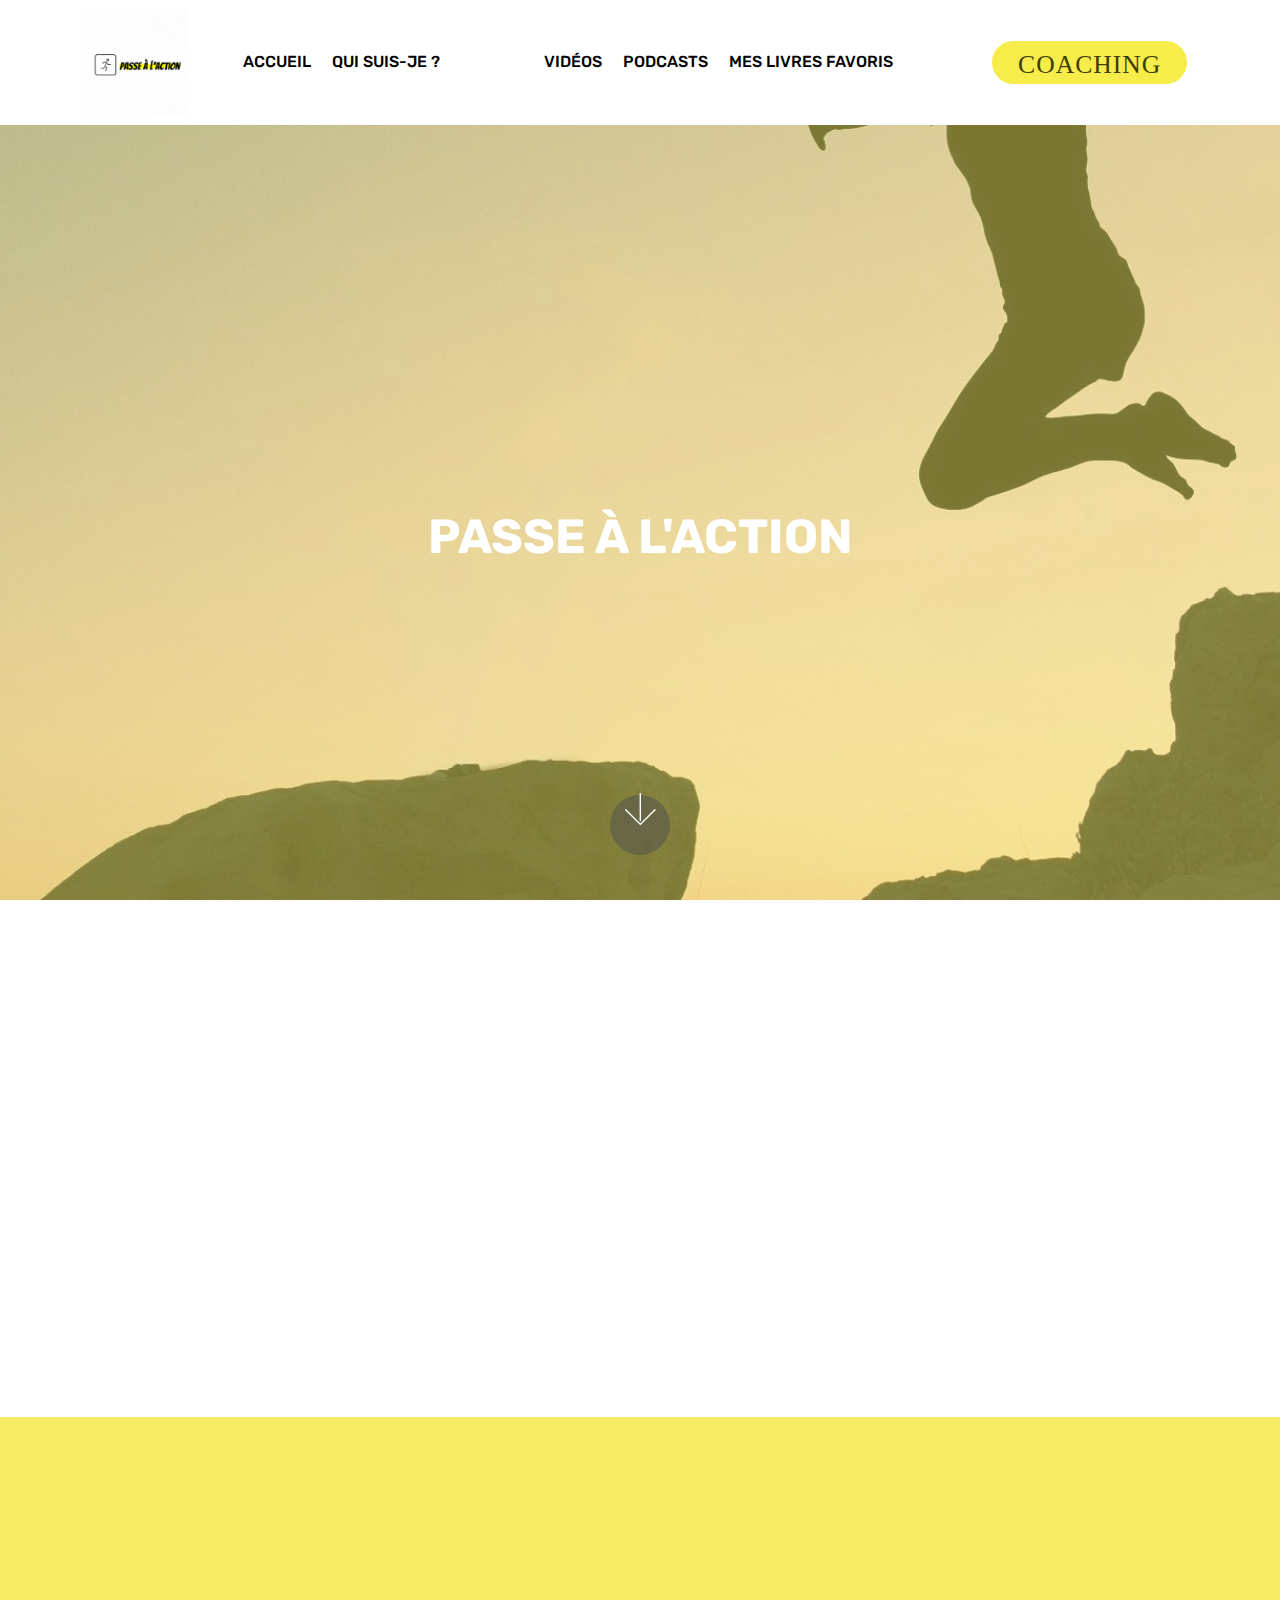
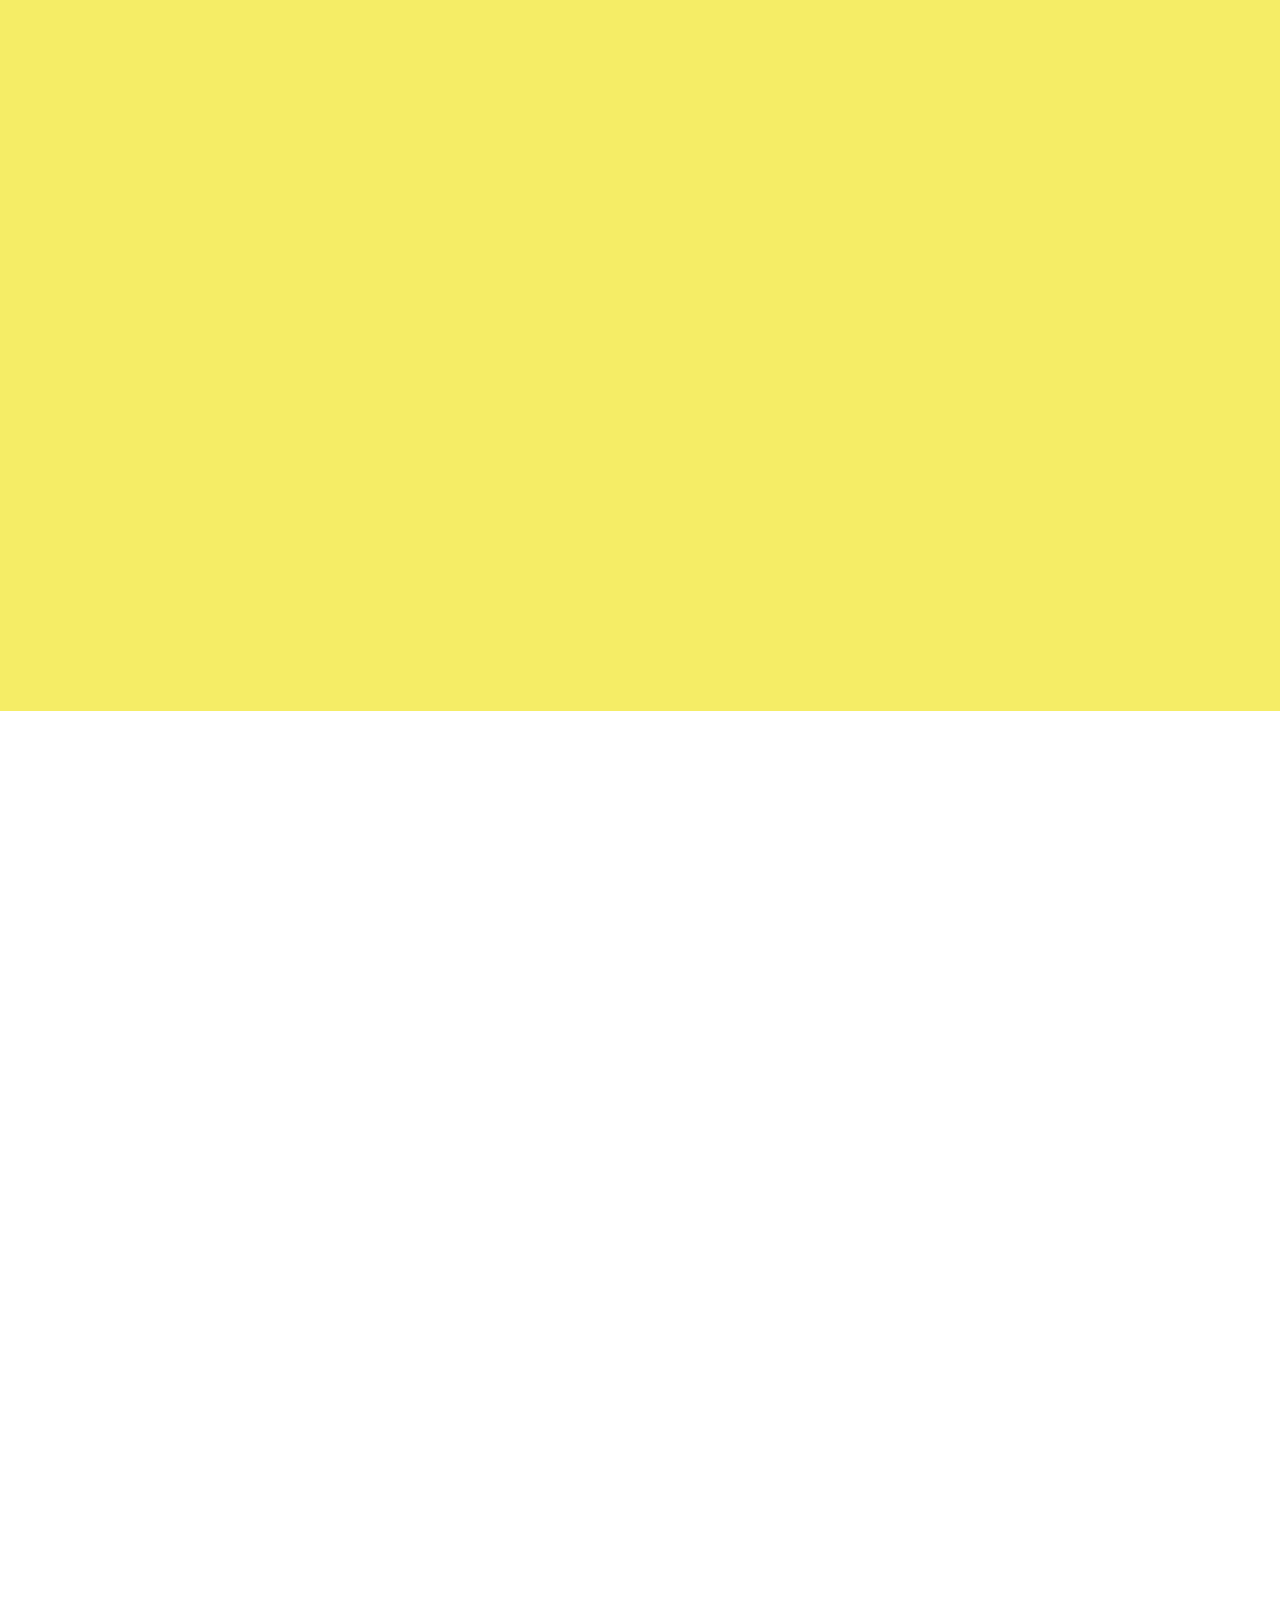
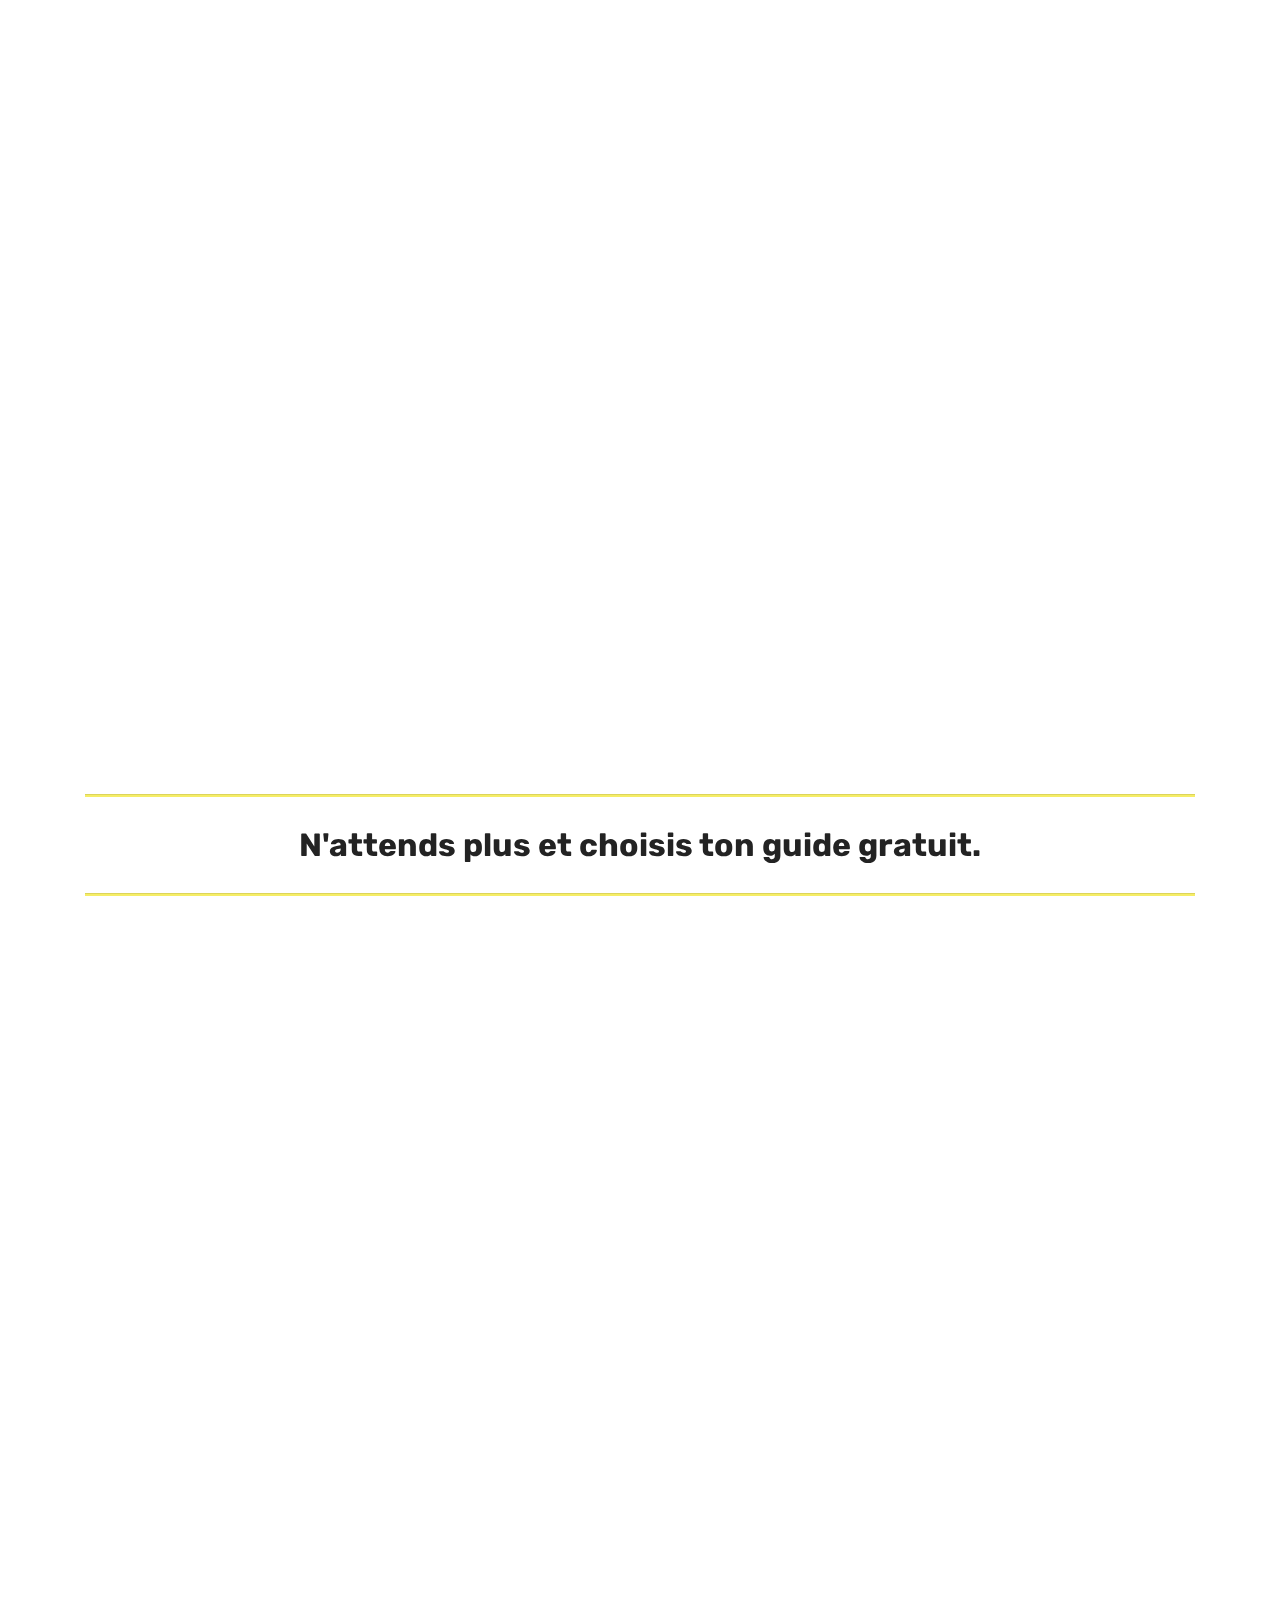
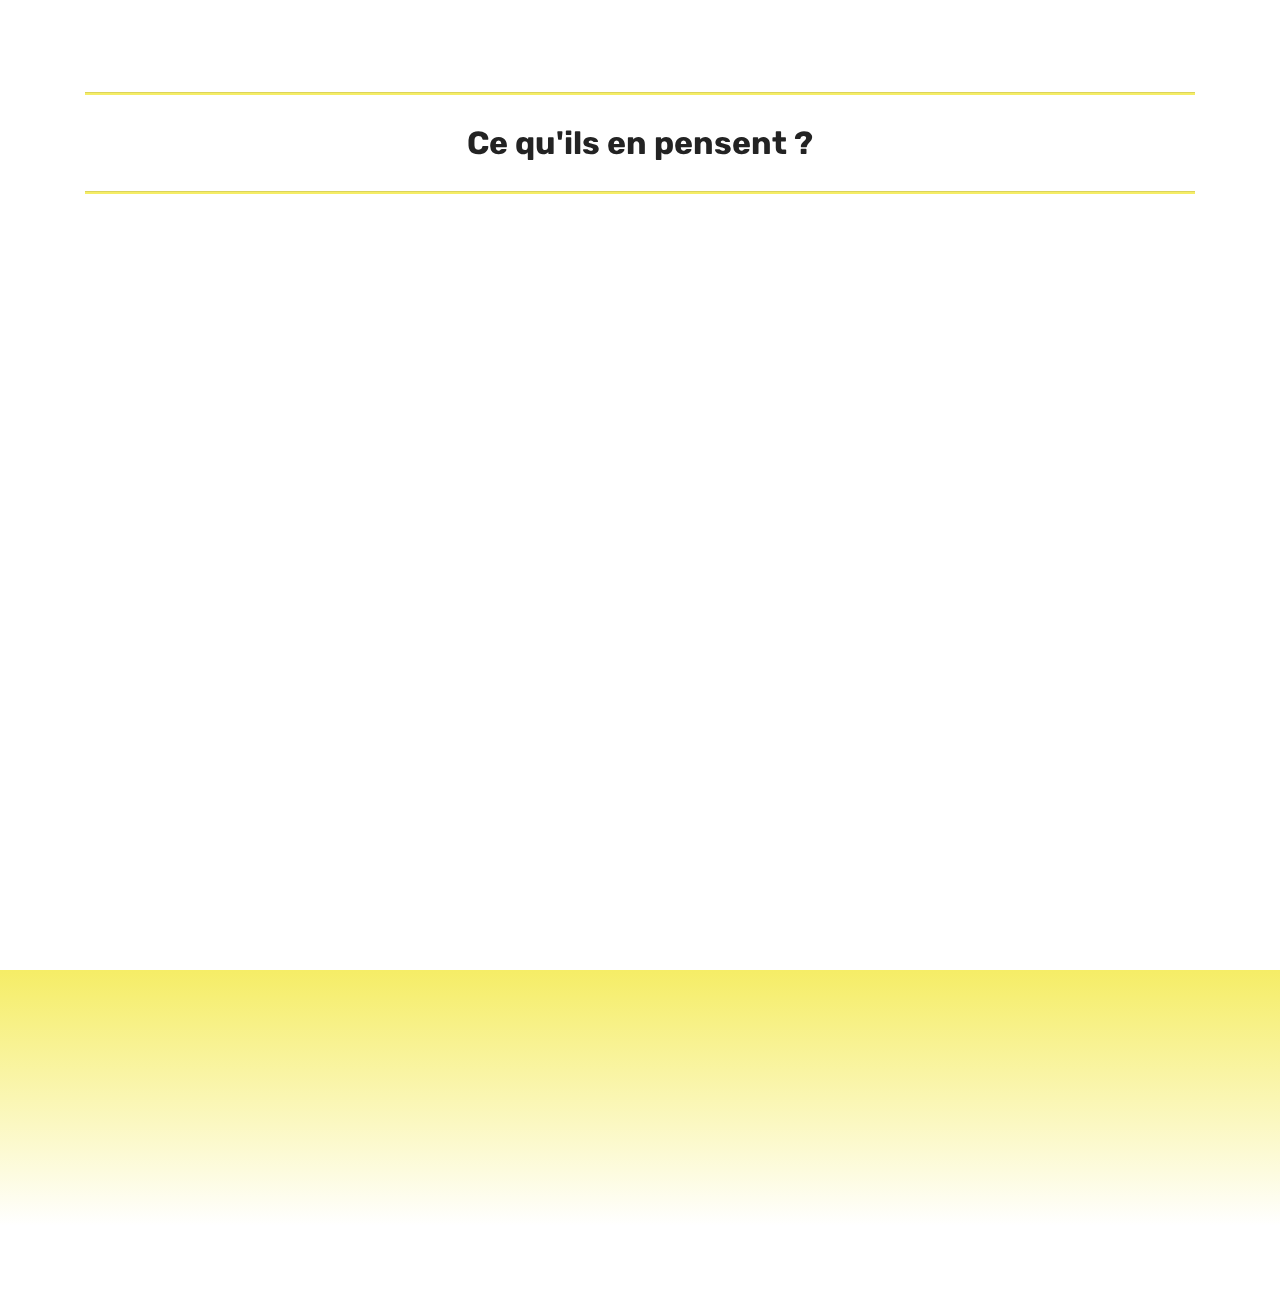
==== commit 04b3e06b: "create github pages" ====
--- a/index.html
+++ b/index.html
@@ -53,14 +53,14 @@
                     <a class="nav-link link text-black display-4" href="index.html">ACCUEIL</a>
                 </li><li class="nav-item">
                     <a class="nav-link link text-black display-4" href="index.html#content7-7">QUI SUIS-JE ? &nbsp; &nbsp; &nbsp; &nbsp; &nbsp; &nbsp; &nbsp; &nbsp; &nbsp; &nbsp;&nbsp;</a>
-                </li><li class="nav-item"><a class="nav-link link text-black display-4" href="https://www.youtube.com/channel/UC-dE4AZl_jM-CvezhtTvwrQ?sub_confirmation=1" target="_blank">VIDÉOS</a></li>
+                </li><li class="nav-item"><a class="nav-link link text-black display-4" href="https://www.youtube.com/channel/UC-dE4AZl_jM-CvezhtTvwrQ?sub_confirmation=1" target="_blank">VIDÉOS</a></li><li class="nav-item"><a class="nav-link link text-black display-4" href="Podcast.html" target="_blank">PODCASTS</a></li>
                 <li class="nav-item"><a class="nav-link link text-black display-4" href="page2.html" aria-expanded="false">MES LIVRES FAVORIS &nbsp; &nbsp; &nbsp; &nbsp; &nbsp; &nbsp; &nbsp; &nbsp; &nbsp;&nbsp;</a></li></ul>
             <div class="navbar-buttons mbr-section-btn"><a class="btn btn-sm btn-primary display-4" href="page0.html"><font face="MobiriseIcons"><span style="font-size: 25.6px;">COACHING</span></font></a></div>
         </div>
     </nav>
 </section>
 
-<section class="engine"><a href="https://mobirise.info/o">free portfolio site templates</a></section><section class="cid-rSnIJ6L8tB mbr-fullscreen mbr-parallax-background" id="header2-0">
+<section class="engine"><a href="https://mobirise.info/h">create your own web page for free</a></section><section class="cid-rSnIJ6L8tB mbr-fullscreen mbr-parallax-background" id="header2-0">
 
     
 
--- a/assets/mobirise/css/mbr-additional.css
+++ b/assets/mobirise/css/mbr-additional.css
@@ -9,11 +9,11 @@
 }
 .display-1 {
   font-family: 'Rubik', sans-serif;
-  font-size: 4.25rem;
+  font-size: 3rem;
   font-display: swap;
 }
 .display-1 > .mbr-iconfont {
-  font-size: 6.8rem;
+  font-size: 4.8rem;
 }
 .display-2 {
   font-family: 'Rubik', sans-serif;
@@ -54,9 +54,9 @@
 /* 0.65 - min scale variable, may vary */
 @media (max-width: 768px) {
   .display-1 {
-    font-size: 3.4rem;
-    font-size: calc( 2.1374999999999997rem + (4.25 - 2.1374999999999997) * ((100vw - 20rem) / (48 - 20)));
-    line-height: calc( 1.4 * (2.1374999999999997rem + (4.25 - 2.1374999999999997) * ((100vw - 20rem) / (48 - 20))));
+    font-size: 2.4rem;
+    font-size: calc( 1.7rem + (3 - 1.7) * ((100vw - 20rem) / (48 - 20)));
+    line-height: calc( 1.4 * (1.7rem + (3 - 1.7) * ((100vw - 20rem) / (48 - 20))));
   }
   .display-2 {
     font-size: 1.6rem;
@@ -3100,3 +3100,537 @@
 .cid-rTFCHl2BvG .media-container-row .mbr-text {
   color: #000000;
 }
+.cid-rT13BBiahO .navbar {
+  background: #ffffff;
+  transition: none;
+  min-height: 77px;
+  padding: .5rem 0;
+}
+.cid-rT13BBiahO .navbar-dropdown.bg-color.transparent.opened {
+  background: #ffffff;
+}
+.cid-rT13BBiahO a {
+  font-style: normal;
+}
+.cid-rT13BBiahO .nav-item span {
+  padding-right: 0.4em;
+  line-height: 0.5em;
+  vertical-align: text-bottom;
+  position: relative;
+  text-decoration: none;
+}
+.cid-rT13BBiahO .nav-item a {
+  display: -webkit-flex;
+  align-items: center;
+  justify-content: center;
+  padding: 0.7rem 0 !important;
+  margin: 0rem .65rem !important;
+  -webkit-align-items: center;
+  -webkit-justify-content: center;
+}
+.cid-rT13BBiahO .nav-item:focus,
+.cid-rT13BBiahO .nav-link:focus {
+  outline: none;
+}
+.cid-rT13BBiahO .btn {
+  padding: 0.4rem 1.5rem;
+  display: -webkit-inline-flex;
+  align-items: center;
+  -webkit-align-items: center;
+}
+.cid-rT13BBiahO .btn .mbr-iconfont {
+  font-size: 1.6rem;
+}
+.cid-rT13BBiahO .menu-logo {
+  margin-right: auto;
+}
+.cid-rT13BBiahO .menu-logo .navbar-brand {
+  display: flex;
+  margin-left: 5rem;
+  padding: 0;
+  transition: padding .2s;
+  min-height: 3.8rem;
+  -webkit-align-items: center;
+  align-items: center;
+}
+.cid-rT13BBiahO .menu-logo .navbar-brand .navbar-caption-wrap {
+  display: flex;
+  -webkit-align-items: center;
+  align-items: center;
+  word-break: break-word;
+  min-width: 7rem;
+  margin: .3rem 0;
+}
+.cid-rT13BBiahO .menu-logo .navbar-brand .navbar-caption-wrap .navbar-caption {
+  line-height: 1.2rem !important;
+  padding-right: 2rem;
+}
+.cid-rT13BBiahO .menu-logo .navbar-brand .navbar-logo {
+  font-size: 4rem;
+  transition: font-size 0.25s;
+}
+.cid-rT13BBiahO .menu-logo .navbar-brand .navbar-logo img {
+  display: flex;
+}
+.cid-rT13BBiahO .menu-logo .navbar-brand .navbar-logo .mbr-iconfont {
+  transition: font-size 0.25s;
+}
+.cid-rT13BBiahO .menu-logo .navbar-brand .navbar-logo a {
+  display: inline-flex;
+}
+.cid-rT13BBiahO .navbar-toggleable-sm .navbar-collapse {
+  justify-content: flex-end;
+  -webkit-justify-content: flex-end;
+  padding-right: 5rem;
+  width: auto;
+}
+.cid-rT13BBiahO .navbar-toggleable-sm .navbar-collapse .navbar-nav {
+  flex-wrap: wrap;
+  -webkit-flex-wrap: wrap;
+  padding-left: 0;
+}
+.cid-rT13BBiahO .navbar-toggleable-sm .navbar-collapse .navbar-nav .nav-item {
+  -webkit-align-self: center;
+  align-self: center;
+}
+.cid-rT13BBiahO .navbar-toggleable-sm .navbar-collapse .navbar-buttons {
+  padding-left: 0;
+  padding-bottom: 0;
+}
+.cid-rT13BBiahO .dropdown .dropdown-menu {
+  background: #ffffff;
+  visibility: hidden;
+  display: block;
+  position: absolute;
+  min-width: 5rem;
+  padding-top: 1.4rem;
+  padding-bottom: 1.4rem;
+  text-align: left;
+}
+.cid-rT13BBiahO .dropdown .dropdown-menu .dropdown-item {
+  width: auto;
+  padding: 0.235em 1.5385em 0.235em 1.5385em !important;
+}
+.cid-rT13BBiahO .dropdown .dropdown-menu .dropdown-item::after {
+  right: 0.5rem;
+}
+.cid-rT13BBiahO .dropdown .dropdown-menu .dropdown-submenu {
+  margin: 0;
+}
+.cid-rT13BBiahO .dropdown.open > .dropdown-menu {
+  visibility: visible;
+}
+.cid-rT13BBiahO .navbar-toggleable-sm.opened:after {
+  position: absolute;
+  width: 100vw;
+  height: 100vh;
+  content: '';
+  background-color: rgba(0, 0, 0, 0.1);
+  left: 0;
+  bottom: 0;
+  transform: translateY(100%);
+  -webkit-transform: translateY(100%);
+  z-index: 1000;
+}
+.cid-rT13BBiahO .navbar.navbar-short {
+  min-height: 60px;
+  transition: all .2s;
+}
+.cid-rT13BBiahO .navbar.navbar-short .navbar-toggler-right {
+  top: 20px;
+}
+.cid-rT13BBiahO .navbar.navbar-short .navbar-logo a {
+  font-size: 2.5rem !important;
+  line-height: 2.5rem;
+  transition: font-size 0.25s;
+}
+.cid-rT13BBiahO .navbar.navbar-short .navbar-logo a .mbr-iconfont {
+  font-size: 2.5rem !important;
+}
+.cid-rT13BBiahO .navbar.navbar-short .navbar-logo a img {
+  height: 3rem !important;
+}
+.cid-rT13BBiahO .navbar.navbar-short .navbar-brand {
+  min-height: 3rem;
+}
+.cid-rT13BBiahO button.navbar-toggler {
+  width: 31px;
+  height: 18px;
+  cursor: pointer;
+  transition: all .2s;
+  top: 1.5rem;
+  right: 1rem;
+}
+.cid-rT13BBiahO button.navbar-toggler:focus {
+  outline: none;
+}
+.cid-rT13BBiahO button.navbar-toggler .hamburger span {
+  position: absolute;
+  right: 0;
+  width: 30px;
+  height: 2px;
+  border-right: 5px;
+  background-color: #333333;
+}
+.cid-rT13BBiahO button.navbar-toggler .hamburger span:nth-child(1) {
+  top: 0;
+  transition: all .2s;
+}
+.cid-rT13BBiahO button.navbar-toggler .hamburger span:nth-child(2) {
+  top: 8px;
+  transition: all .15s;
+}
+.cid-rT13BBiahO button.navbar-toggler .hamburger span:nth-child(3) {
+  top: 8px;
+  transition: all .15s;
+}
+.cid-rT13BBiahO button.navbar-toggler .hamburger span:nth-child(4) {
+  top: 16px;
+  transition: all .2s;
+}
+.cid-rT13BBiahO nav.opened .hamburger span:nth-child(1) {
+  top: 8px;
+  width: 0;
+  opacity: 0;
+  right: 50%;
+  transition: all .2s;
+}
+.cid-rT13BBiahO nav.opened .hamburger span:nth-child(2) {
+  -webkit-transform: rotate(45deg);
+  transform: rotate(45deg);
+  transition: all .25s;
+}
+.cid-rT13BBiahO nav.opened .hamburger span:nth-child(3) {
+  -webkit-transform: rotate(-45deg);
+  transform: rotate(-45deg);
+  transition: all .25s;
+}
+.cid-rT13BBiahO nav.opened .hamburger span:nth-child(4) {
+  top: 8px;
+  width: 0;
+  opacity: 0;
+  right: 50%;
+  transition: all .2s;
+}
+.cid-rT13BBiahO .collapsed.navbar-expand {
+  flex-direction: column;
+  -webkit-flex-direction: column;
+}
+.cid-rT13BBiahO .collapsed .btn {
+  display: -webkit-flex;
+}
+.cid-rT13BBiahO .collapsed .navbar-collapse {
+  display: none !important;
+  padding-right: 0 !important;
+}
+.cid-rT13BBiahO .collapsed .navbar-collapse.collapsing,
+.cid-rT13BBiahO .collapsed .navbar-collapse.show {
+  display: block !important;
+}
+.cid-rT13BBiahO .collapsed .navbar-collapse.collapsing .navbar-nav,
+.cid-rT13BBiahO .collapsed .navbar-collapse.show .navbar-nav {
+  display: block;
+  text-align: center;
+}
+.cid-rT13BBiahO .collapsed .navbar-collapse.collapsing .navbar-nav .nav-item,
+.cid-rT13BBiahO .collapsed .navbar-collapse.show .navbar-nav .nav-item {
+  clear: both;
+}
+.cid-rT13BBiahO .collapsed .navbar-collapse.collapsing .navbar-buttons,
+.cid-rT13BBiahO .collapsed .navbar-collapse.show .navbar-buttons {
+  text-align: center;
+}
+.cid-rT13BBiahO .collapsed .navbar-collapse.collapsing .navbar-buttons:last-child,
+.cid-rT13BBiahO .collapsed .navbar-collapse.show .navbar-buttons:last-child {
+  margin-bottom: 1rem;
+}
+@media (min-width: 1024px) {
+  .cid-rT13BBiahO .collapsed:not(.navbar-short) .navbar-collapse {
+    max-height: calc(98.5vh - 6.8rem);
+  }
+}
+.cid-rT13BBiahO .collapsed button.navbar-toggler {
+  display: block;
+}
+.cid-rT13BBiahO .collapsed .navbar-brand {
+  margin-left: 1rem !important;
+}
+.cid-rT13BBiahO .collapsed .navbar-toggleable-sm {
+  flex-direction: column;
+  -webkit-flex-direction: column;
+}
+.cid-rT13BBiahO .collapsed .dropdown .dropdown-menu {
+  width: 100%;
+  text-align: center;
+  position: relative;
+  opacity: 0;
+  overflow: hidden;
+  display: block;
+  height: 0;
+  visibility: hidden;
+  padding: 0;
+  transition-duration: .5s;
+  transition-property: opacity,padding,height;
+}
+.cid-rT13BBiahO .collapsed .dropdown.open > .dropdown-menu {
+  position: relative;
+  opacity: 1;
+  height: auto;
+  padding: 1.4rem 0;
+  visibility: visible;
+}
+.cid-rT13BBiahO .collapsed .dropdown .dropdown-submenu {
+  left: 0;
+  text-align: center;
+  width: 100%;
+}
+.cid-rT13BBiahO .collapsed .dropdown .dropdown-toggle[data-toggle="dropdown-submenu"]::after {
+  margin-top: 0;
+  position: inherit;
+  right: 0;
+  top: 50%;
+  display: inline-block;
+  width: 0;
+  height: 0;
+  margin-left: .3em;
+  vertical-align: middle;
+  content: "";
+  border-top: .30em solid;
+  border-right: .30em solid transparent;
+  border-left: .30em solid transparent;
+}
+@media (max-width: 1023px) {
+  .cid-rT13BBiahO.navbar-expand {
+    flex-direction: column;
+    -webkit-flex-direction: column;
+  }
+  .cid-rT13BBiahO img {
+    height: 3.8rem !important;
+  }
+  .cid-rT13BBiahO .btn {
+    display: -webkit-flex;
+  }
+  .cid-rT13BBiahO button.navbar-toggler {
+    display: block;
+  }
+  .cid-rT13BBiahO .navbar-brand {
+    margin-left: 1rem !important;
+  }
+  .cid-rT13BBiahO .navbar-toggleable-sm {
+    flex-direction: column;
+    -webkit-flex-direction: column;
+  }
+  .cid-rT13BBiahO .navbar-collapse {
+    display: none !important;
+    padding-right: 0 !important;
+  }
+  .cid-rT13BBiahO .navbar-collapse.collapsing,
+  .cid-rT13BBiahO .navbar-collapse.show {
+    display: block !important;
+  }
+  .cid-rT13BBiahO .navbar-collapse.collapsing .navbar-nav,
+  .cid-rT13BBiahO .navbar-collapse.show .navbar-nav {
+    display: block;
+    text-align: center;
+  }
+  .cid-rT13BBiahO .navbar-collapse.collapsing .navbar-nav .nav-item,
+  .cid-rT13BBiahO .navbar-collapse.show .navbar-nav .nav-item {
+    clear: both;
+  }
+  .cid-rT13BBiahO .navbar-collapse.collapsing .navbar-buttons,
+  .cid-rT13BBiahO .navbar-collapse.show .navbar-buttons {
+    text-align: center;
+  }
+  .cid-rT13BBiahO .navbar-collapse.collapsing .navbar-buttons:last-child,
+  .cid-rT13BBiahO .navbar-collapse.show .navbar-buttons:last-child {
+    margin-bottom: 1rem;
+  }
+  .cid-rT13BBiahO .dropdown .dropdown-menu {
+    width: 100%;
+    text-align: center;
+    position: relative;
+    opacity: 0;
+    overflow: hidden;
+    display: block;
+    height: 0;
+    visibility: hidden;
+    padding: 0;
+    transition-duration: .5s;
+    transition-property: opacity,padding,height;
+  }
+  .cid-rT13BBiahO .dropdown.open > .dropdown-menu {
+    position: relative;
+    opacity: 1;
+    height: auto;
+    padding: 1.4rem 0;
+    visibility: visible;
+  }
+  .cid-rT13BBiahO .dropdown .dropdown-submenu {
+    left: 0;
+    text-align: center;
+    width: 100%;
+  }
+  .cid-rT13BBiahO .dropdown .dropdown-toggle[data-toggle="dropdown-submenu"]::after {
+    margin-top: 0;
+    position: inherit;
+    right: 0;
+    top: 50%;
+    display: inline-block;
+    width: 0;
+    height: 0;
+    margin-left: .3em;
+    vertical-align: middle;
+    content: "";
+    border-top: .30em solid;
+    border-right: .30em solid transparent;
+    border-left: .30em solid transparent;
+  }
+}
+@media (min-width: 767px) {
+  .cid-rT13BBiahO .menu-logo {
+    flex-shrink: 0;
+    -webkit-flex-shrink: 0;
+  }
+}
+.cid-rT13BBiahO .navbar-collapse {
+  flex-basis: auto;
+  -webkit-flex-basis: auto;
+}
+.cid-rT13BBiahO .nav-link:hover,
+.cid-rT13BBiahO .dropdown-item:hover {
+  color: #f7ed4a !important;
+}
+.cid-rTFCHl2BvG {
+  padding-top: 30px;
+  padding-bottom: 30px;
+  background-color: #ffffff;
+}
+.cid-rTFCHl2BvG .media-container-row .mbr-text {
+  color: #000000;
+}
+.cid-s06ffdwECb {
+  padding-top: 0px;
+  padding-bottom: 120px;
+  background-color: #ffffff;
+}
+.cid-s06ffdwECb .mbr-text,
+.cid-s06ffdwECb blockquote {
+  color: #767676;
+}
+.cid-s06fqalTp2 {
+  padding-top: 60px;
+  padding-bottom: 60px;
+  background-color: #ffffff;
+}
+.cid-s06fqalTp2 .mbr-section-subtitle {
+  color: #767676;
+}
+.cid-s06fqalTp2 H2 {
+  text-align: center;
+}
+.cid-s06d5TojBC {
+  padding-top: 90px;
+  padding-bottom: 0px;
+  background-color: #f5ed66;
+}
+.cid-s06d5TojBC h2 {
+  text-align: left;
+}
+.cid-s06d5TojBC h4 {
+  text-align: left;
+  font-weight: 500;
+}
+.cid-s06d5TojBC p {
+  color: #767676;
+  text-align: left;
+}
+.cid-s06d5TojBC .aside-content {
+  flex-basis: 100%;
+  -webkit-flex-basis: 100%;
+}
+.cid-s06d5TojBC .block-content {
+  display: -webkit-flex;
+  flex-direction: column;
+  -webkit-flex-direction: column;
+  word-break: break-word;
+}
+.cid-s06d5TojBC .media {
+  margin: initial;
+  align-items: center;
+  -webkit-align-items: center;
+}
+.cid-s06d5TojBC .mbr-figure {
+  align-self: flex-start;
+  -webkit-align-self: flex-start;
+  -webkit-flex-shrink: 0;
+  flex-shrink: 0;
+}
+.cid-s06d5TojBC .card-img {
+  padding-right: 2rem;
+  width: auto;
+}
+.cid-s06d5TojBC .card-img span {
+  font-size: 72px;
+  color: #707070;
+}
+@media (min-width: 992px) {
+  .cid-s06d5TojBC .mbr-figure {
+    padding-right: 4rem;
+  }
+}
+@media (max-width: 991px) {
+  .cid-s06d5TojBC .mbr-figure {
+    padding-right: 0;
+    padding-bottom: 1rem;
+    margin-bottom: 2rem;
+  }
+}
+@media (max-width: 300px) {
+  .cid-s06d5TojBC .card-img span {
+    font-size: 40px !important;
+  }
+}
+.cid-s06d5TojBC .mbr-text {
+  color: #000000;
+}
+.cid-s06d5TojBC P {
+  color: #000000;
+}
+.cid-s06haK1Coz {
+  padding-top: 45px;
+  padding-bottom: 120px;
+  background-color: #ffffff;
+}
+.cid-s06ivDtumK {
+  padding-top: 0px;
+  padding-bottom: 60px;
+  background-color: #ffffff;
+}
+.cid-s06ivDtumK .mbr-text,
+.cid-s06ivDtumK blockquote {
+  color: #767676;
+}
+.cid-s06hG9GnER {
+  padding-top: 60px;
+  padding-bottom: 75px;
+  background: linear-gradient(0deg, #ffffff, #f5ed66);
+}
+.cid-s06hG9GnER .mbr-iconfont-social {
+  font-size: 32px;
+  color: #ff3366;
+}
+.cid-s06hG9GnER .social-list a:focus {
+  text-decoration: none;
+}
+.cid-s06ieA2WIc {
+  padding-top: 0px;
+  padding-bottom: 105px;
+  background-color: #ffffff;
+}
+.cid-s06ieA2WIc .mbr-text,
+.cid-s06ieA2WIc blockquote {
+  color: #767676;
+}
+.cid-s06ieA2WIc .mbr-text {
+  color: #000000;
+}
--- a/assets/mobirise/css/mbr-additional.css
+++ b/assets/mobirise/css/mbr-additional.css
@@ -9,11 +9,11 @@
 }
 .display-1 {
   font-family: 'Rubik', sans-serif;
-  font-size: 4.25rem;
+  font-size: 3rem;
   font-display: swap;
 }
 .display-1 > .mbr-iconfont {
-  font-size: 6.8rem;
+  font-size: 4.8rem;
 }
 .display-2 {
   font-family: 'Rubik', sans-serif;
@@ -54,9 +54,9 @@
 /* 0.65 - min scale variable, may vary */
 @media (max-width: 768px) {
   .display-1 {
-    font-size: 3.4rem;
-    font-size: calc( 2.1374999999999997rem + (4.25 - 2.1374999999999997) * ((100vw - 20rem) / (48 - 20)));
-    line-height: calc( 1.4 * (2.1374999999999997rem + (4.25 - 2.1374999999999997) * ((100vw - 20rem) / (48 - 20))));
+    font-size: 2.4rem;
+    font-size: calc( 1.7rem + (3 - 1.7) * ((100vw - 20rem) / (48 - 20)));
+    line-height: calc( 1.4 * (1.7rem + (3 - 1.7) * ((100vw - 20rem) / (48 - 20))));
   }
   .display-2 {
     font-size: 1.6rem;
@@ -3100,3 +3100,537 @@
 .cid-rTFCHl2BvG .media-container-row .mbr-text {
   color: #000000;
 }
+.cid-rT13BBiahO .navbar {
+  background: #ffffff;
+  transition: none;
+  min-height: 77px;
+  padding: .5rem 0;
+}
+.cid-rT13BBiahO .navbar-dropdown.bg-color.transparent.opened {
+  background: #ffffff;
+}
+.cid-rT13BBiahO a {
+  font-style: normal;
+}
+.cid-rT13BBiahO .nav-item span {
+  padding-right: 0.4em;
+  line-height: 0.5em;
+  vertical-align: text-bottom;
+  position: relative;
+  text-decoration: none;
+}
+.cid-rT13BBiahO .nav-item a {
+  display: -webkit-flex;
+  align-items: center;
+  justify-content: center;
+  padding: 0.7rem 0 !important;
+  margin: 0rem .65rem !important;
+  -webkit-align-items: center;
+  -webkit-justify-content: center;
+}
+.cid-rT13BBiahO .nav-item:focus,
+.cid-rT13BBiahO .nav-link:focus {
+  outline: none;
+}
+.cid-rT13BBiahO .btn {
+  padding: 0.4rem 1.5rem;
+  display: -webkit-inline-flex;
+  align-items: center;
+  -webkit-align-items: center;
+}
+.cid-rT13BBiahO .btn .mbr-iconfont {
+  font-size: 1.6rem;
+}
+.cid-rT13BBiahO .menu-logo {
+  margin-right: auto;
+}
+.cid-rT13BBiahO .menu-logo .navbar-brand {
+  display: flex;
+  margin-left: 5rem;
+  padding: 0;
+  transition: padding .2s;
+  min-height: 3.8rem;
+  -webkit-align-items: center;
+  align-items: center;
+}
+.cid-rT13BBiahO .menu-logo .navbar-brand .navbar-caption-wrap {
+  display: flex;
+  -webkit-align-items: center;
+  align-items: center;
+  word-break: break-word;
+  min-width: 7rem;
+  margin: .3rem 0;
+}
+.cid-rT13BBiahO .menu-logo .navbar-brand .navbar-caption-wrap .navbar-caption {
+  line-height: 1.2rem !important;
+  padding-right: 2rem;
+}
+.cid-rT13BBiahO .menu-logo .navbar-brand .navbar-logo {
+  font-size: 4rem;
+  transition: font-size 0.25s;
+}
+.cid-rT13BBiahO .menu-logo .navbar-brand .navbar-logo img {
+  display: flex;
+}
+.cid-rT13BBiahO .menu-logo .navbar-brand .navbar-logo .mbr-iconfont {
+  transition: font-size 0.25s;
+}
+.cid-rT13BBiahO .menu-logo .navbar-brand .navbar-logo a {
+  display: inline-flex;
+}
+.cid-rT13BBiahO .navbar-toggleable-sm .navbar-collapse {
+  justify-content: flex-end;
+  -webkit-justify-content: flex-end;
+  padding-right: 5rem;
+  width: auto;
+}
+.cid-rT13BBiahO .navbar-toggleable-sm .navbar-collapse .navbar-nav {
+  flex-wrap: wrap;
+  -webkit-flex-wrap: wrap;
+  padding-left: 0;
+}
+.cid-rT13BBiahO .navbar-toggleable-sm .navbar-collapse .navbar-nav .nav-item {
+  -webkit-align-self: center;
+  align-self: center;
+}
+.cid-rT13BBiahO .navbar-toggleable-sm .navbar-collapse .navbar-buttons {
+  padding-left: 0;
+  padding-bottom: 0;
+}
+.cid-rT13BBiahO .dropdown .dropdown-menu {
+  background: #ffffff;
+  visibility: hidden;
+  display: block;
+  position: absolute;
+  min-width: 5rem;
+  padding-top: 1.4rem;
+  padding-bottom: 1.4rem;
+  text-align: left;
+}
+.cid-rT13BBiahO .dropdown .dropdown-menu .dropdown-item {
+  width: auto;
+  padding: 0.235em 1.5385em 0.235em 1.5385em !important;
+}
+.cid-rT13BBiahO .dropdown .dropdown-menu .dropdown-item::after {
+  right: 0.5rem;
+}
+.cid-rT13BBiahO .dropdown .dropdown-menu .dropdown-submenu {
+  margin: 0;
+}
+.cid-rT13BBiahO .dropdown.open > .dropdown-menu {
+  visibility: visible;
+}
+.cid-rT13BBiahO .navbar-toggleable-sm.opened:after {
+  position: absolute;
+  width: 100vw;
+  height: 100vh;
+  content: '';
+  background-color: rgba(0, 0, 0, 0.1);
+  left: 0;
+  bottom: 0;
+  transform: translateY(100%);
+  -webkit-transform: translateY(100%);
+  z-index: 1000;
+}
+.cid-rT13BBiahO .navbar.navbar-short {
+  min-height: 60px;
+  transition: all .2s;
+}
+.cid-rT13BBiahO .navbar.navbar-short .navbar-toggler-right {
+  top: 20px;
+}
+.cid-rT13BBiahO .navbar.navbar-short .navbar-logo a {
+  font-size: 2.5rem !important;
+  line-height: 2.5rem;
+  transition: font-size 0.25s;
+}
+.cid-rT13BBiahO .navbar.navbar-short .navbar-logo a .mbr-iconfont {
+  font-size: 2.5rem !important;
+}
+.cid-rT13BBiahO .navbar.navbar-short .navbar-logo a img {
+  height: 3rem !important;
+}
+.cid-rT13BBiahO .navbar.navbar-short .navbar-brand {
+  min-height: 3rem;
+}
+.cid-rT13BBiahO button.navbar-toggler {
+  width: 31px;
+  height: 18px;
+  cursor: pointer;
+  transition: all .2s;
+  top: 1.5rem;
+  right: 1rem;
+}
+.cid-rT13BBiahO button.navbar-toggler:focus {
+  outline: none;
+}
+.cid-rT13BBiahO button.navbar-toggler .hamburger span {
+  position: absolute;
+  right: 0;
+  width: 30px;
+  height: 2px;
+  border-right: 5px;
+  background-color: #333333;
+}
+.cid-rT13BBiahO button.navbar-toggler .hamburger span:nth-child(1) {
+  top: 0;
+  transition: all .2s;
+}
+.cid-rT13BBiahO button.navbar-toggler .hamburger span:nth-child(2) {
+  top: 8px;
+  transition: all .15s;
+}
+.cid-rT13BBiahO button.navbar-toggler .hamburger span:nth-child(3) {
+  top: 8px;
+  transition: all .15s;
+}
+.cid-rT13BBiahO button.navbar-toggler .hamburger span:nth-child(4) {
+  top: 16px;
+  transition: all .2s;
+}
+.cid-rT13BBiahO nav.opened .hamburger span:nth-child(1) {
+  top: 8px;
+  width: 0;
+  opacity: 0;
+  right: 50%;
+  transition: all .2s;
+}
+.cid-rT13BBiahO nav.opened .hamburger span:nth-child(2) {
+  -webkit-transform: rotate(45deg);
+  transform: rotate(45deg);
+  transition: all .25s;
+}
+.cid-rT13BBiahO nav.opened .hamburger span:nth-child(3) {
+  -webkit-transform: rotate(-45deg);
+  transform: rotate(-45deg);
+  transition: all .25s;
+}
+.cid-rT13BBiahO nav.opened .hamburger span:nth-child(4) {
+  top: 8px;
+  width: 0;
+  opacity: 0;
+  right: 50%;
+  transition: all .2s;
+}
+.cid-rT13BBiahO .collapsed.navbar-expand {
+  flex-direction: column;
+  -webkit-flex-direction: column;
+}
+.cid-rT13BBiahO .collapsed .btn {
+  display: -webkit-flex;
+}
+.cid-rT13BBiahO .collapsed .navbar-collapse {
+  display: none !important;
+  padding-right: 0 !important;
+}
+.cid-rT13BBiahO .collapsed .navbar-collapse.collapsing,
+.cid-rT13BBiahO .collapsed .navbar-collapse.show {
+  display: block !important;
+}
+.cid-rT13BBiahO .collapsed .navbar-collapse.collapsing .navbar-nav,
+.cid-rT13BBiahO .collapsed .navbar-collapse.show .navbar-nav {
+  display: block;
+  text-align: center;
+}
+.cid-rT13BBiahO .collapsed .navbar-collapse.collapsing .navbar-nav .nav-item,
+.cid-rT13BBiahO .collapsed .navbar-collapse.show .navbar-nav .nav-item {
+  clear: both;
+}
+.cid-rT13BBiahO .collapsed .navbar-collapse.collapsing .navbar-buttons,
+.cid-rT13BBiahO .collapsed .navbar-collapse.show .navbar-buttons {
+  text-align: center;
+}
+.cid-rT13BBiahO .collapsed .navbar-collapse.collapsing .navbar-buttons:last-child,
+.cid-rT13BBiahO .collapsed .navbar-collapse.show .navbar-buttons:last-child {
+  margin-bottom: 1rem;
+}
+@media (min-width: 1024px) {
+  .cid-rT13BBiahO .collapsed:not(.navbar-short) .navbar-collapse {
+    max-height: calc(98.5vh - 6.8rem);
+  }
+}
+.cid-rT13BBiahO .collapsed button.navbar-toggler {
+  display: block;
+}
+.cid-rT13BBiahO .collapsed .navbar-brand {
+  margin-left: 1rem !important;
+}
+.cid-rT13BBiahO .collapsed .navbar-toggleable-sm {
+  flex-direction: column;
+  -webkit-flex-direction: column;
+}
+.cid-rT13BBiahO .collapsed .dropdown .dropdown-menu {
+  width: 100%;
+  text-align: center;
+  position: relative;
+  opacity: 0;
+  overflow: hidden;
+  display: block;
+  height: 0;
+  visibility: hidden;
+  padding: 0;
+  transition-duration: .5s;
+  transition-property: opacity,padding,height;
+}
+.cid-rT13BBiahO .collapsed .dropdown.open > .dropdown-menu {
+  position: relative;
+  opacity: 1;
+  height: auto;
+  padding: 1.4rem 0;
+  visibility: visible;
+}
+.cid-rT13BBiahO .collapsed .dropdown .dropdown-submenu {
+  left: 0;
+  text-align: center;
+  width: 100%;
+}
+.cid-rT13BBiahO .collapsed .dropdown .dropdown-toggle[data-toggle="dropdown-submenu"]::after {
+  margin-top: 0;
+  position: inherit;
+  right: 0;
+  top: 50%;
+  display: inline-block;
+  width: 0;
+  height: 0;
+  margin-left: .3em;
+  vertical-align: middle;
+  content: "";
+  border-top: .30em solid;
+  border-right: .30em solid transparent;
+  border-left: .30em solid transparent;
+}
+@media (max-width: 1023px) {
+  .cid-rT13BBiahO.navbar-expand {
+    flex-direction: column;
+    -webkit-flex-direction: column;
+  }
+  .cid-rT13BBiahO img {
+    height: 3.8rem !important;
+  }
+  .cid-rT13BBiahO .btn {
+    display: -webkit-flex;
+  }
+  .cid-rT13BBiahO button.navbar-toggler {
+    display: block;
+  }
+  .cid-rT13BBiahO .navbar-brand {
+    margin-left: 1rem !important;
+  }
+  .cid-rT13BBiahO .navbar-toggleable-sm {
+    flex-direction: column;
+    -webkit-flex-direction: column;
+  }
+  .cid-rT13BBiahO .navbar-collapse {
+    display: none !important;
+    padding-right: 0 !important;
+  }
+  .cid-rT13BBiahO .navbar-collapse.collapsing,
+  .cid-rT13BBiahO .navbar-collapse.show {
+    display: block !important;
+  }
+  .cid-rT13BBiahO .navbar-collapse.collapsing .navbar-nav,
+  .cid-rT13BBiahO .navbar-collapse.show .navbar-nav {
+    display: block;
+    text-align: center;
+  }
+  .cid-rT13BBiahO .navbar-collapse.collapsing .navbar-nav .nav-item,
+  .cid-rT13BBiahO .navbar-collapse.show .navbar-nav .nav-item {
+    clear: both;
+  }
+  .cid-rT13BBiahO .navbar-collapse.collapsing .navbar-buttons,
+  .cid-rT13BBiahO .navbar-collapse.show .navbar-buttons {
+    text-align: center;
+  }
+  .cid-rT13BBiahO .navbar-collapse.collapsing .navbar-buttons:last-child,
+  .cid-rT13BBiahO .navbar-collapse.show .navbar-buttons:last-child {
+    margin-bottom: 1rem;
+  }
+  .cid-rT13BBiahO .dropdown .dropdown-menu {
+    width: 100%;
+    text-align: center;
+    position: relative;
+    opacity: 0;
+    overflow: hidden;
+    display: block;
+    height: 0;
+    visibility: hidden;
+    padding: 0;
+    transition-duration: .5s;
+    transition-property: opacity,padding,height;
+  }
+  .cid-rT13BBiahO .dropdown.open > .dropdown-menu {
+    position: relative;
+    opacity: 1;
+    height: auto;
+    padding: 1.4rem 0;
+    visibility: visible;
+  }
+  .cid-rT13BBiahO .dropdown .dropdown-submenu {
+    left: 0;
+    text-align: center;
+    width: 100%;
+  }
+  .cid-rT13BBiahO .dropdown .dropdown-toggle[data-toggle="dropdown-submenu"]::after {
+    margin-top: 0;
+    position: inherit;
+    right: 0;
+    top: 50%;
+    display: inline-block;
+    width: 0;
+    height: 0;
+    margin-left: .3em;
+    vertical-align: middle;
+    content: "";
+    border-top: .30em solid;
+    border-right: .30em solid transparent;
+    border-left: .30em solid transparent;
+  }
+}
+@media (min-width: 767px) {
+  .cid-rT13BBiahO .menu-logo {
+    flex-shrink: 0;
+    -webkit-flex-shrink: 0;
+  }
+}
+.cid-rT13BBiahO .navbar-collapse {
+  flex-basis: auto;
+  -webkit-flex-basis: auto;
+}
+.cid-rT13BBiahO .nav-link:hover,
+.cid-rT13BBiahO .dropdown-item:hover {
+  color: #f7ed4a !important;
+}
+.cid-rTFCHl2BvG {
+  padding-top: 30px;
+  padding-bottom: 30px;
+  background-color: #ffffff;
+}
+.cid-rTFCHl2BvG .media-container-row .mbr-text {
+  color: #000000;
+}
+.cid-s06ffdwECb {
+  padding-top: 0px;
+  padding-bottom: 120px;
+  background-color: #ffffff;
+}
+.cid-s06ffdwECb .mbr-text,
+.cid-s06ffdwECb blockquote {
+  color: #767676;
+}
+.cid-s06fqalTp2 {
+  padding-top: 60px;
+  padding-bottom: 60px;
+  background-color: #ffffff;
+}
+.cid-s06fqalTp2 .mbr-section-subtitle {
+  color: #767676;
+}
+.cid-s06fqalTp2 H2 {
+  text-align: center;
+}
+.cid-s06d5TojBC {
+  padding-top: 90px;
+  padding-bottom: 0px;
+  background-color: #f5ed66;
+}
+.cid-s06d5TojBC h2 {
+  text-align: left;
+}
+.cid-s06d5TojBC h4 {
+  text-align: left;
+  font-weight: 500;
+}
+.cid-s06d5TojBC p {
+  color: #767676;
+  text-align: left;
+}
+.cid-s06d5TojBC .aside-content {
+  flex-basis: 100%;
+  -webkit-flex-basis: 100%;
+}
+.cid-s06d5TojBC .block-content {
+  display: -webkit-flex;
+  flex-direction: column;
+  -webkit-flex-direction: column;
+  word-break: break-word;
+}
+.cid-s06d5TojBC .media {
+  margin: initial;
+  align-items: center;
+  -webkit-align-items: center;
+}
+.cid-s06d5TojBC .mbr-figure {
+  align-self: flex-start;
+  -webkit-align-self: flex-start;
+  -webkit-flex-shrink: 0;
+  flex-shrink: 0;
+}
+.cid-s06d5TojBC .card-img {
+  padding-right: 2rem;
+  width: auto;
+}
+.cid-s06d5TojBC .card-img span {
+  font-size: 72px;
+  color: #707070;
+}
+@media (min-width: 992px) {
+  .cid-s06d5TojBC .mbr-figure {
+    padding-right: 4rem;
+  }
+}
+@media (max-width: 991px) {
+  .cid-s06d5TojBC .mbr-figure {
+    padding-right: 0;
+    padding-bottom: 1rem;
+    margin-bottom: 2rem;
+  }
+}
+@media (max-width: 300px) {
+  .cid-s06d5TojBC .card-img span {
+    font-size: 40px !important;
+  }
+}
+.cid-s06d5TojBC .mbr-text {
+  color: #000000;
+}
+.cid-s06d5TojBC P {
+  color: #000000;
+}
+.cid-s06haK1Coz {
+  padding-top: 45px;
+  padding-bottom: 120px;
+  background-color: #ffffff;
+}
+.cid-s06ivDtumK {
+  padding-top: 0px;
+  padding-bottom: 60px;
+  background-color: #ffffff;
+}
+.cid-s06ivDtumK .mbr-text,
+.cid-s06ivDtumK blockquote {
+  color: #767676;
+}
+.cid-s06hG9GnER {
+  padding-top: 60px;
+  padding-bottom: 75px;
+  background: linear-gradient(0deg, #ffffff, #f5ed66);
+}
+.cid-s06hG9GnER .mbr-iconfont-social {
+  font-size: 32px;
+  color: #ff3366;
+}
+.cid-s06hG9GnER .social-list a:focus {
+  text-decoration: none;
+}
+.cid-s06ieA2WIc {
+  padding-top: 0px;
+  padding-bottom: 105px;
+  background-color: #ffffff;
+}
+.cid-s06ieA2WIc .mbr-text,
+.cid-s06ieA2WIc blockquote {
+  color: #767676;
+}
+.cid-s06ieA2WIc .mbr-text {
+  color: #000000;
+}
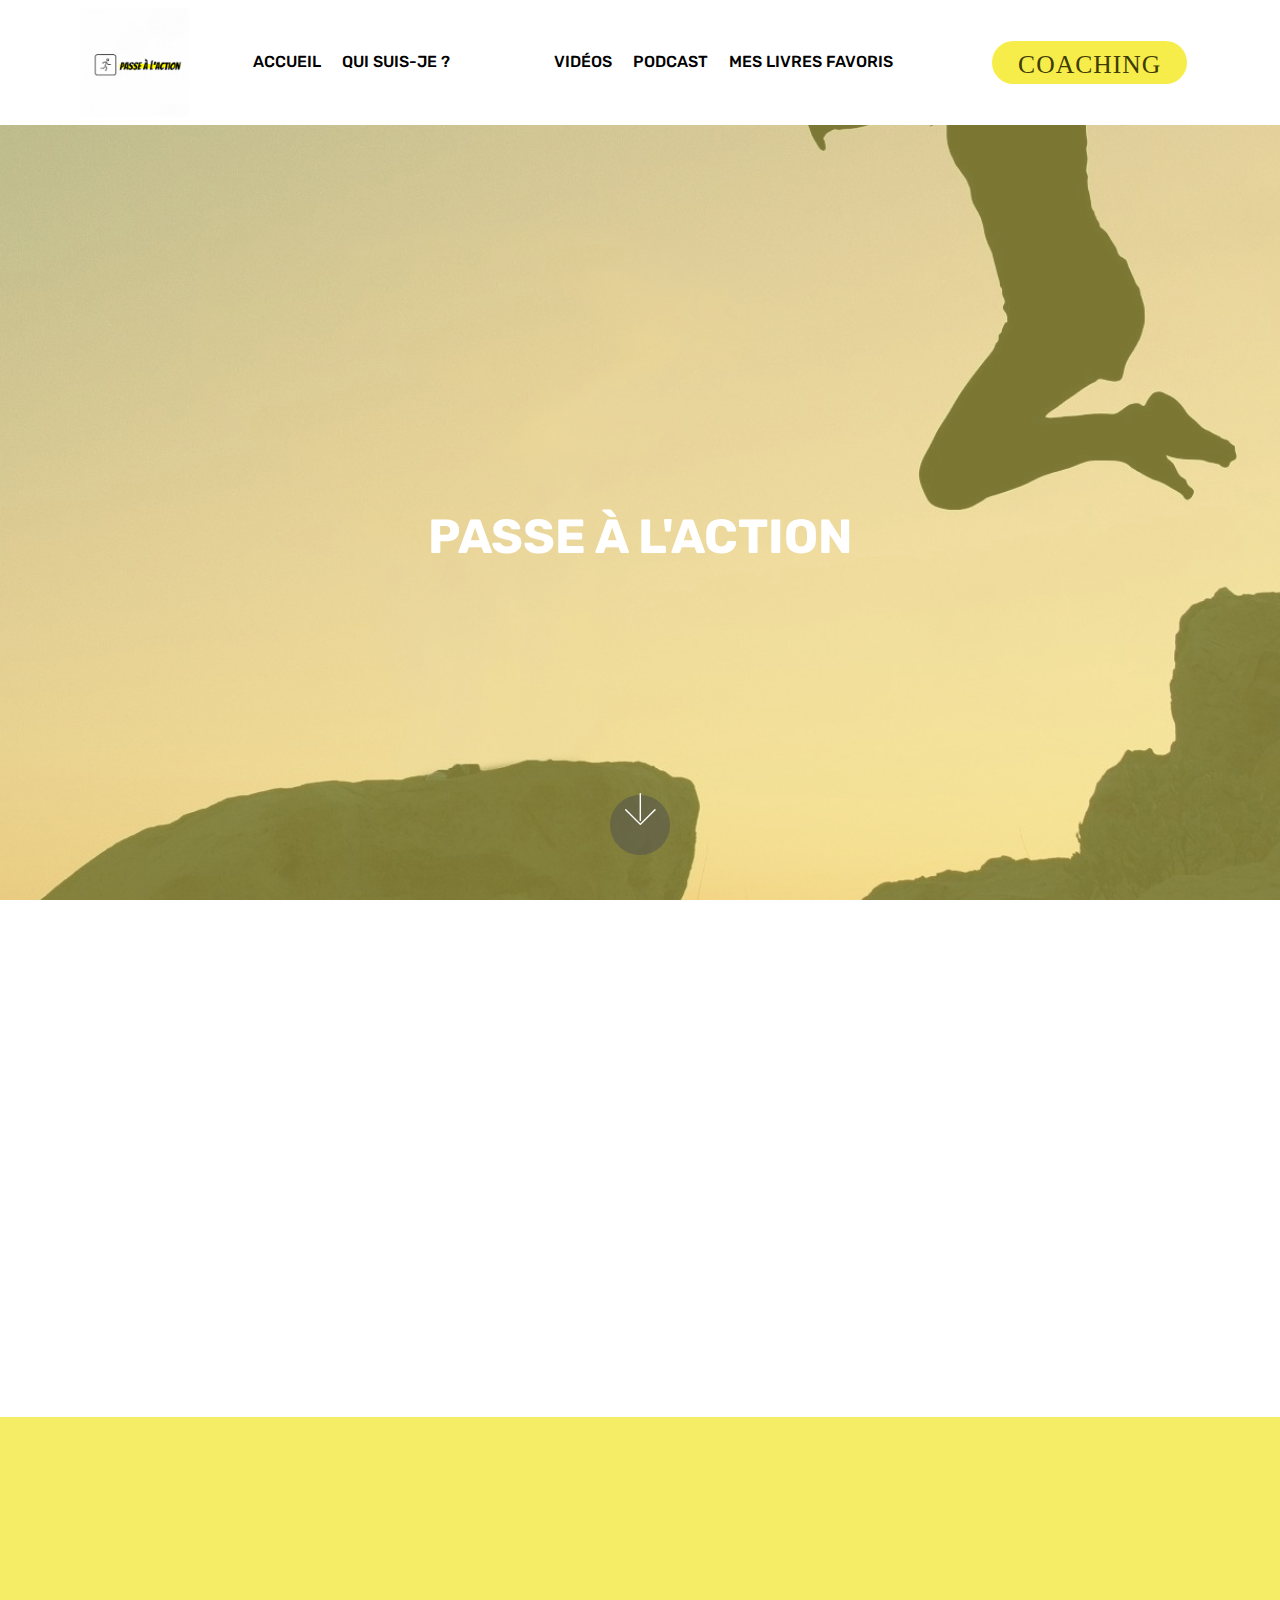
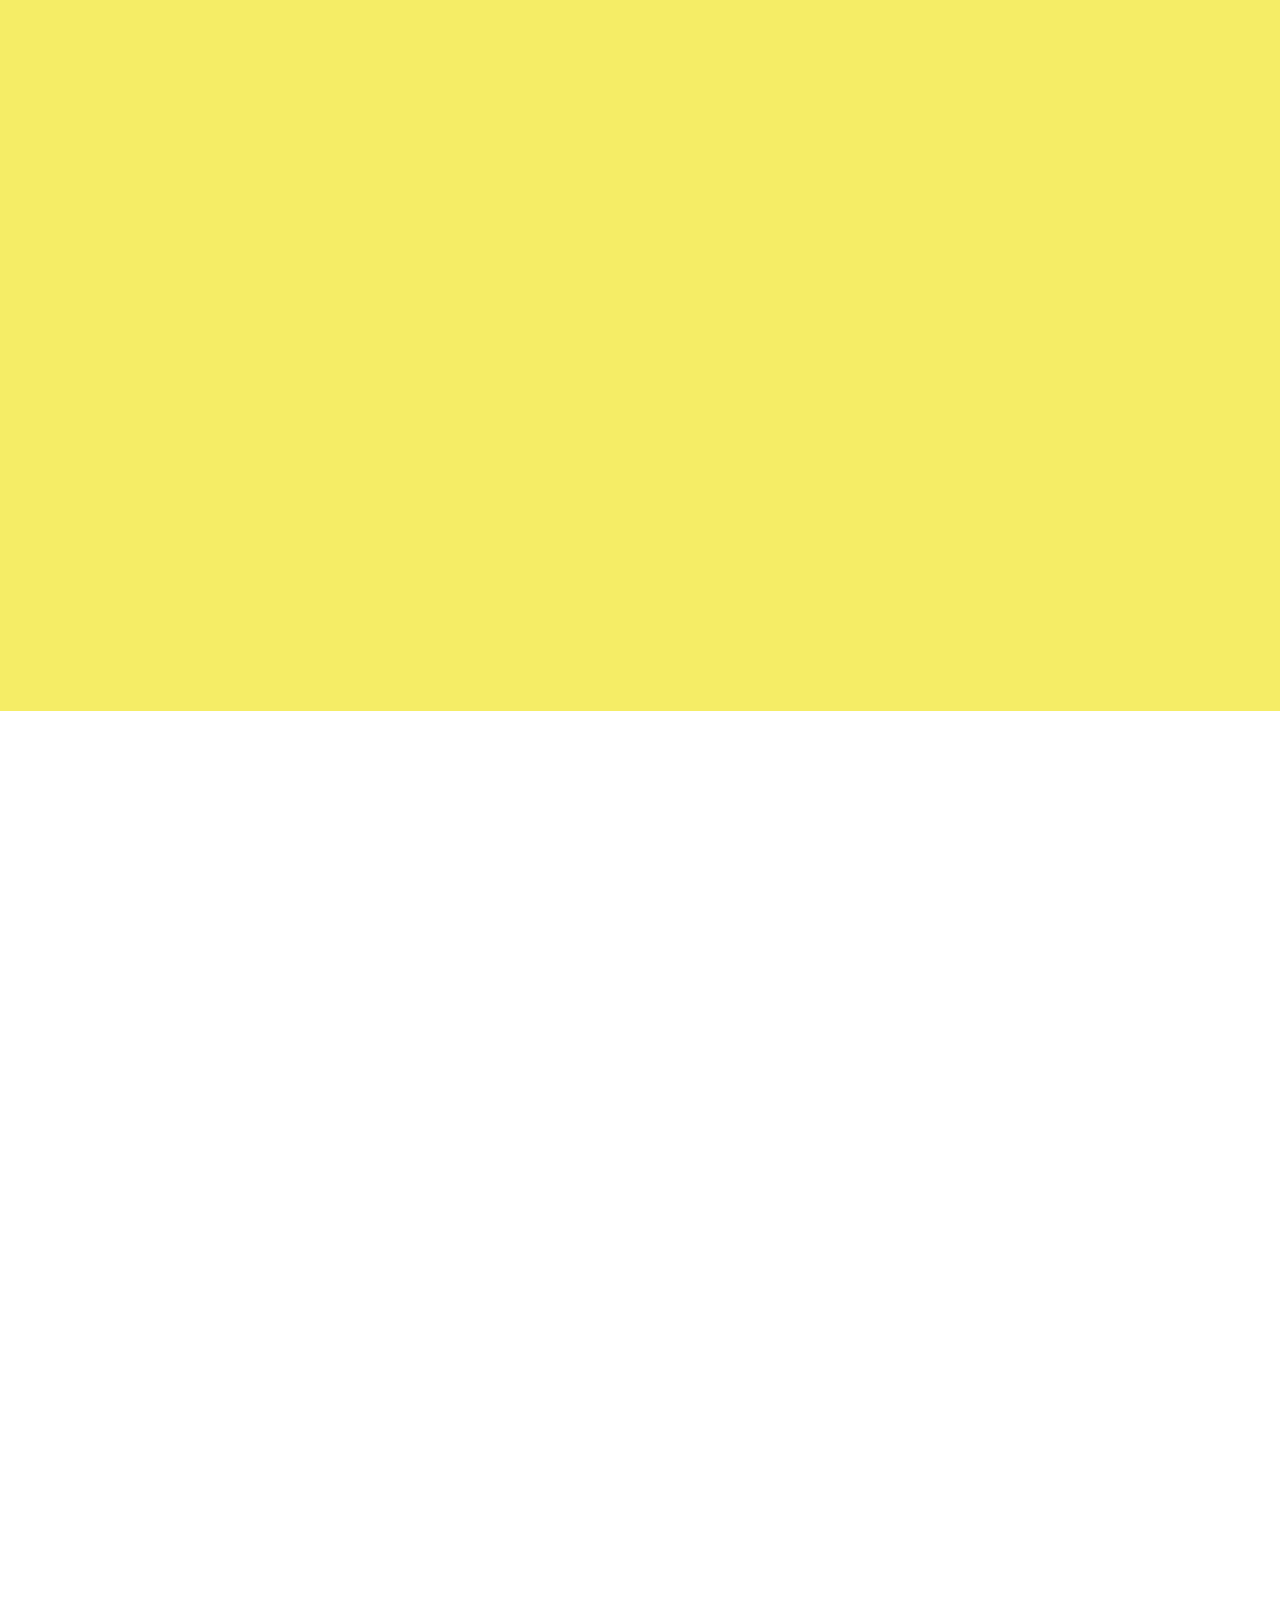
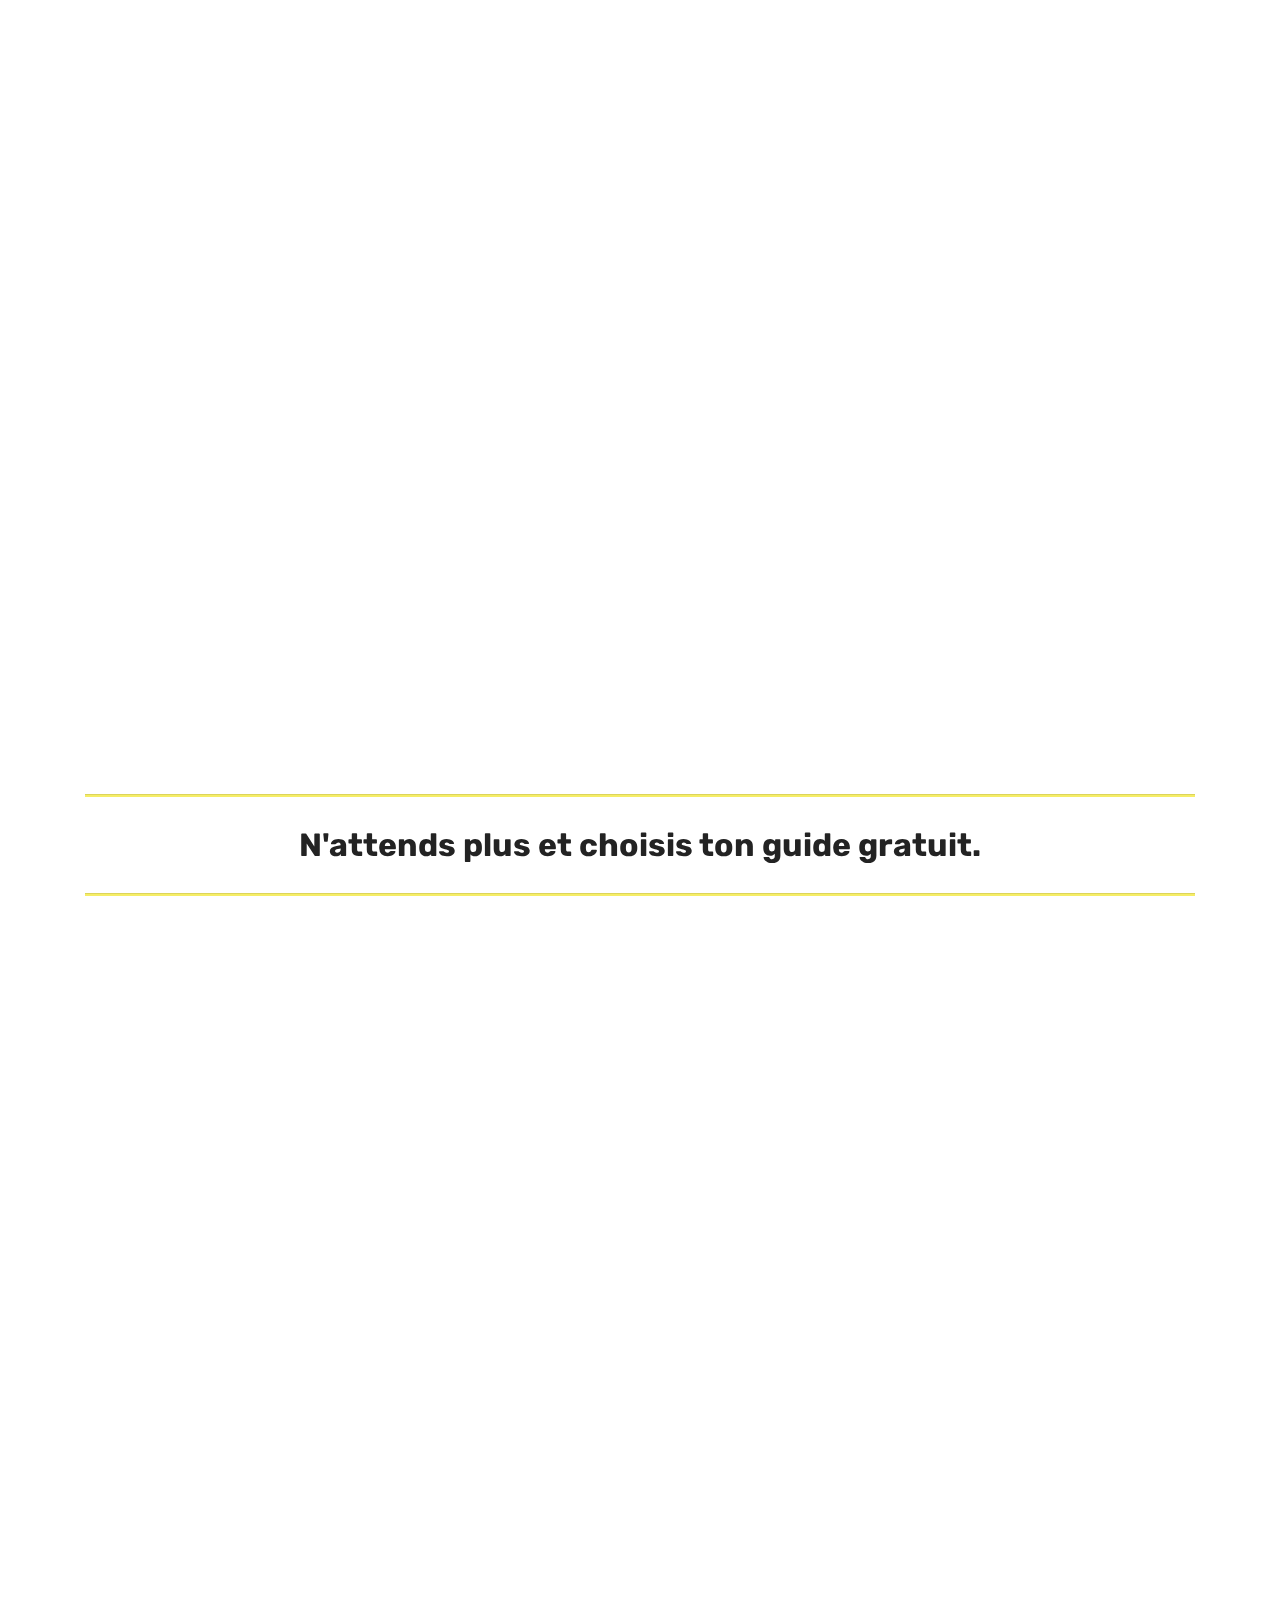
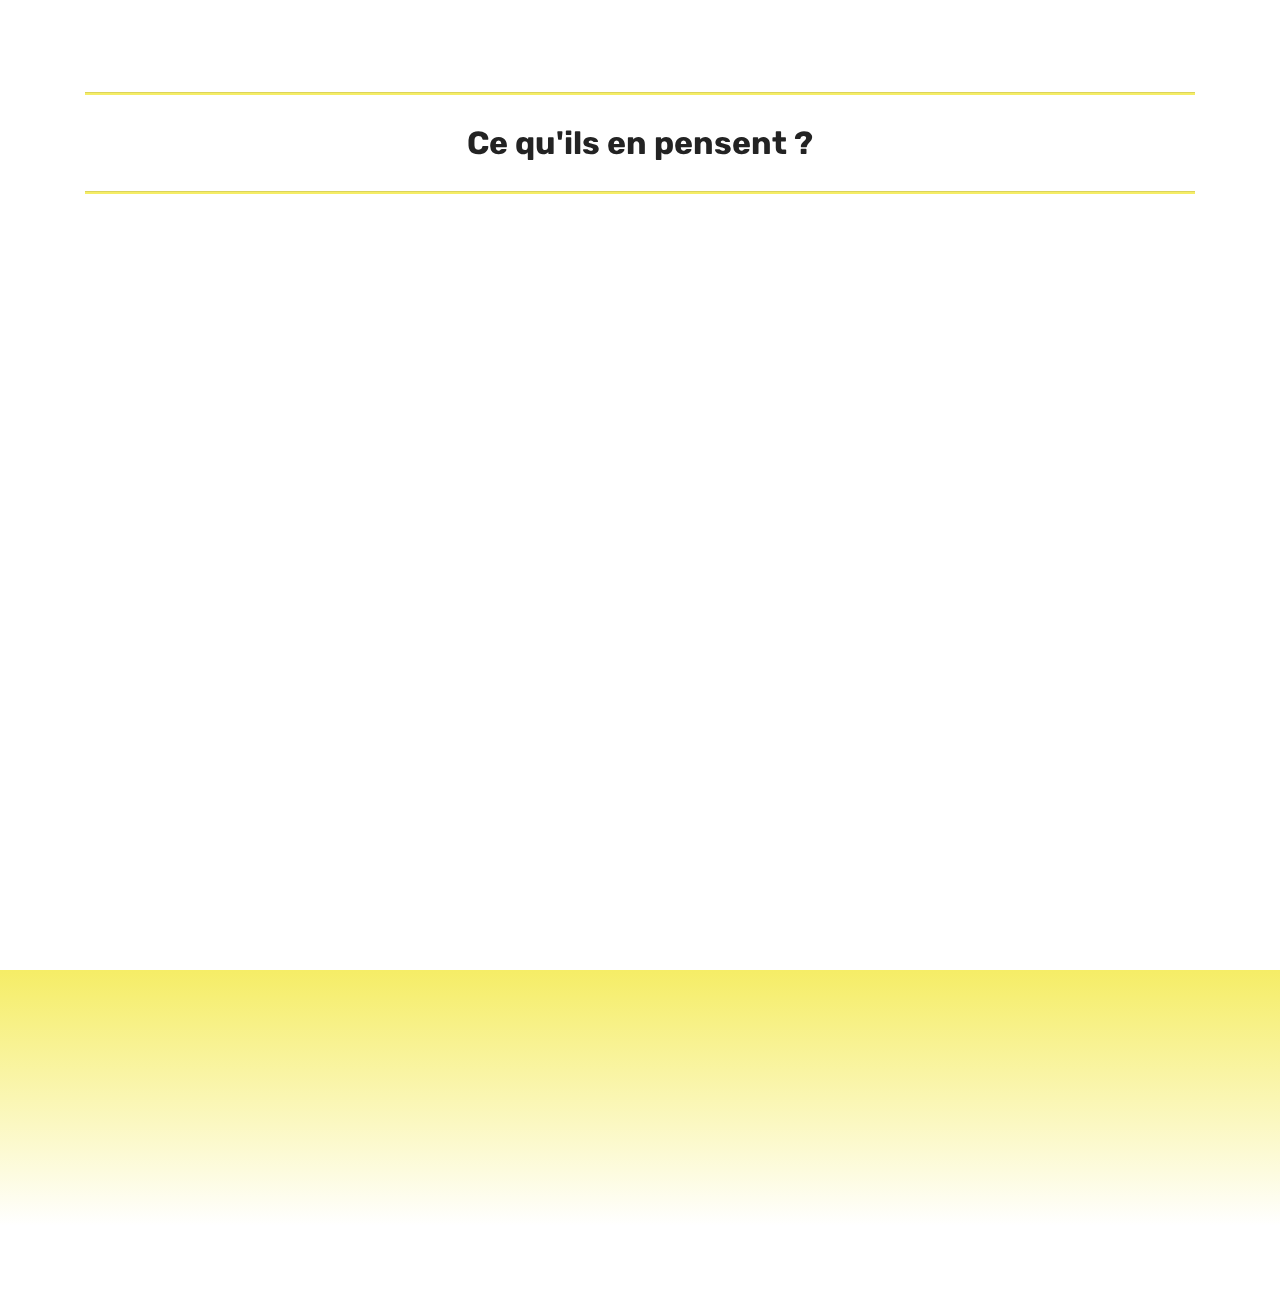
==== commit 62fb8fee: "create github pages" ====
--- a/index.html
+++ b/index.html
@@ -53,14 +53,14 @@
                     <a class="nav-link link text-black display-4" href="index.html">ACCUEIL</a>
                 </li><li class="nav-item">
                     <a class="nav-link link text-black display-4" href="index.html#content7-7">QUI SUIS-JE ? &nbsp; &nbsp; &nbsp; &nbsp; &nbsp; &nbsp; &nbsp; &nbsp; &nbsp; &nbsp;&nbsp;</a>
-                </li><li class="nav-item"><a class="nav-link link text-black display-4" href="https://www.youtube.com/channel/UC-dE4AZl_jM-CvezhtTvwrQ?sub_confirmation=1" target="_blank">VIDÉOS</a></li><li class="nav-item"><a class="nav-link link text-black display-4" href="Podcast.html" target="_blank">PODCASTS</a></li>
+                </li><li class="nav-item"><a class="nav-link link text-black display-4" href="https://www.youtube.com/channel/UC-dE4AZl_jM-CvezhtTvwrQ?sub_confirmation=1" target="_blank">VIDÉOS</a></li><li class="nav-item"><a class="nav-link link text-black display-4" href="Podcast.html" target="_blank">PODCAST</a></li>
                 <li class="nav-item"><a class="nav-link link text-black display-4" href="page2.html" aria-expanded="false">MES LIVRES FAVORIS &nbsp; &nbsp; &nbsp; &nbsp; &nbsp; &nbsp; &nbsp; &nbsp; &nbsp;&nbsp;</a></li></ul>
             <div class="navbar-buttons mbr-section-btn"><a class="btn btn-sm btn-primary display-4" href="page0.html"><font face="MobiriseIcons"><span style="font-size: 25.6px;">COACHING</span></font></a></div>
         </div>
     </nav>
 </section>
 
-<section class="engine"><a href="https://mobirise.info/h">create your own web page for free</a></section><section class="cid-rSnIJ6L8tB mbr-fullscreen mbr-parallax-background" id="header2-0">
+<section class="engine"><a href="https://mobirise.info/t">amp templates</a></section><section class="cid-rSnIJ6L8tB mbr-fullscreen mbr-parallax-background" id="header2-0">
 
     
 
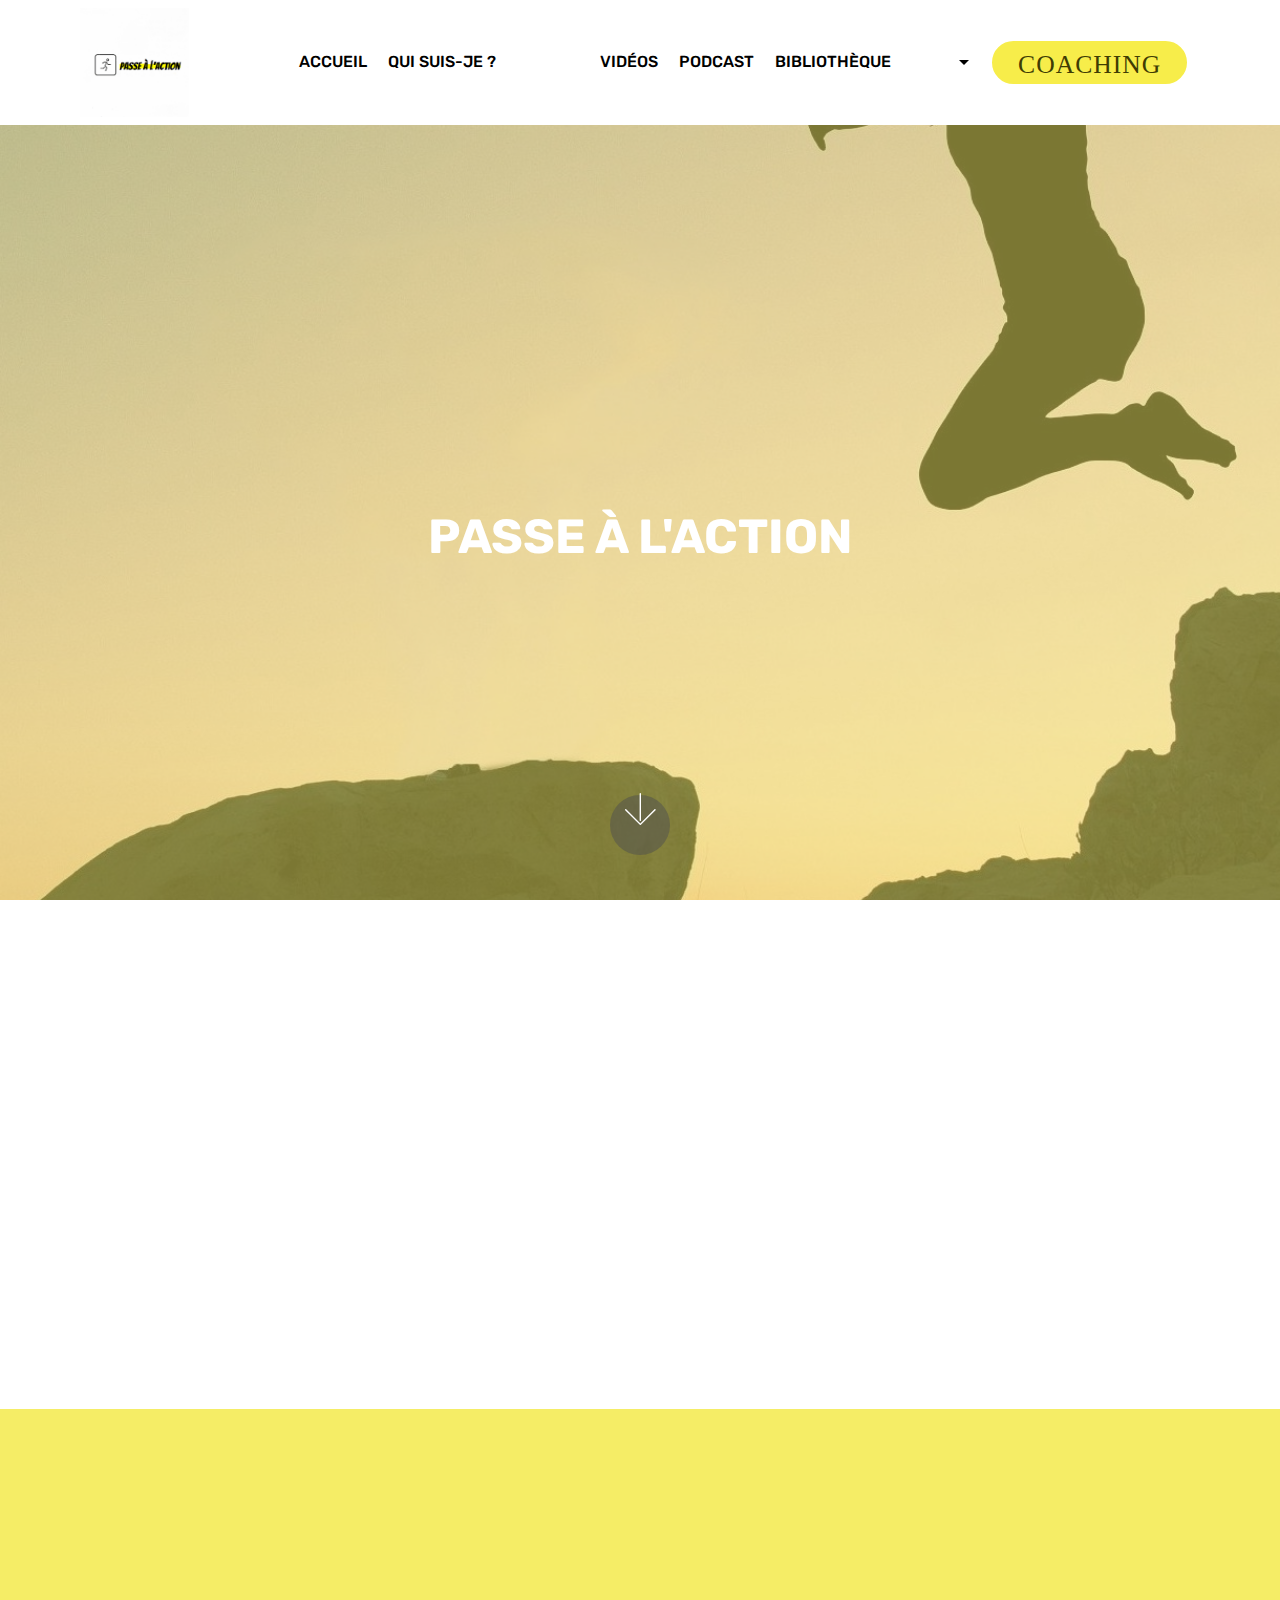
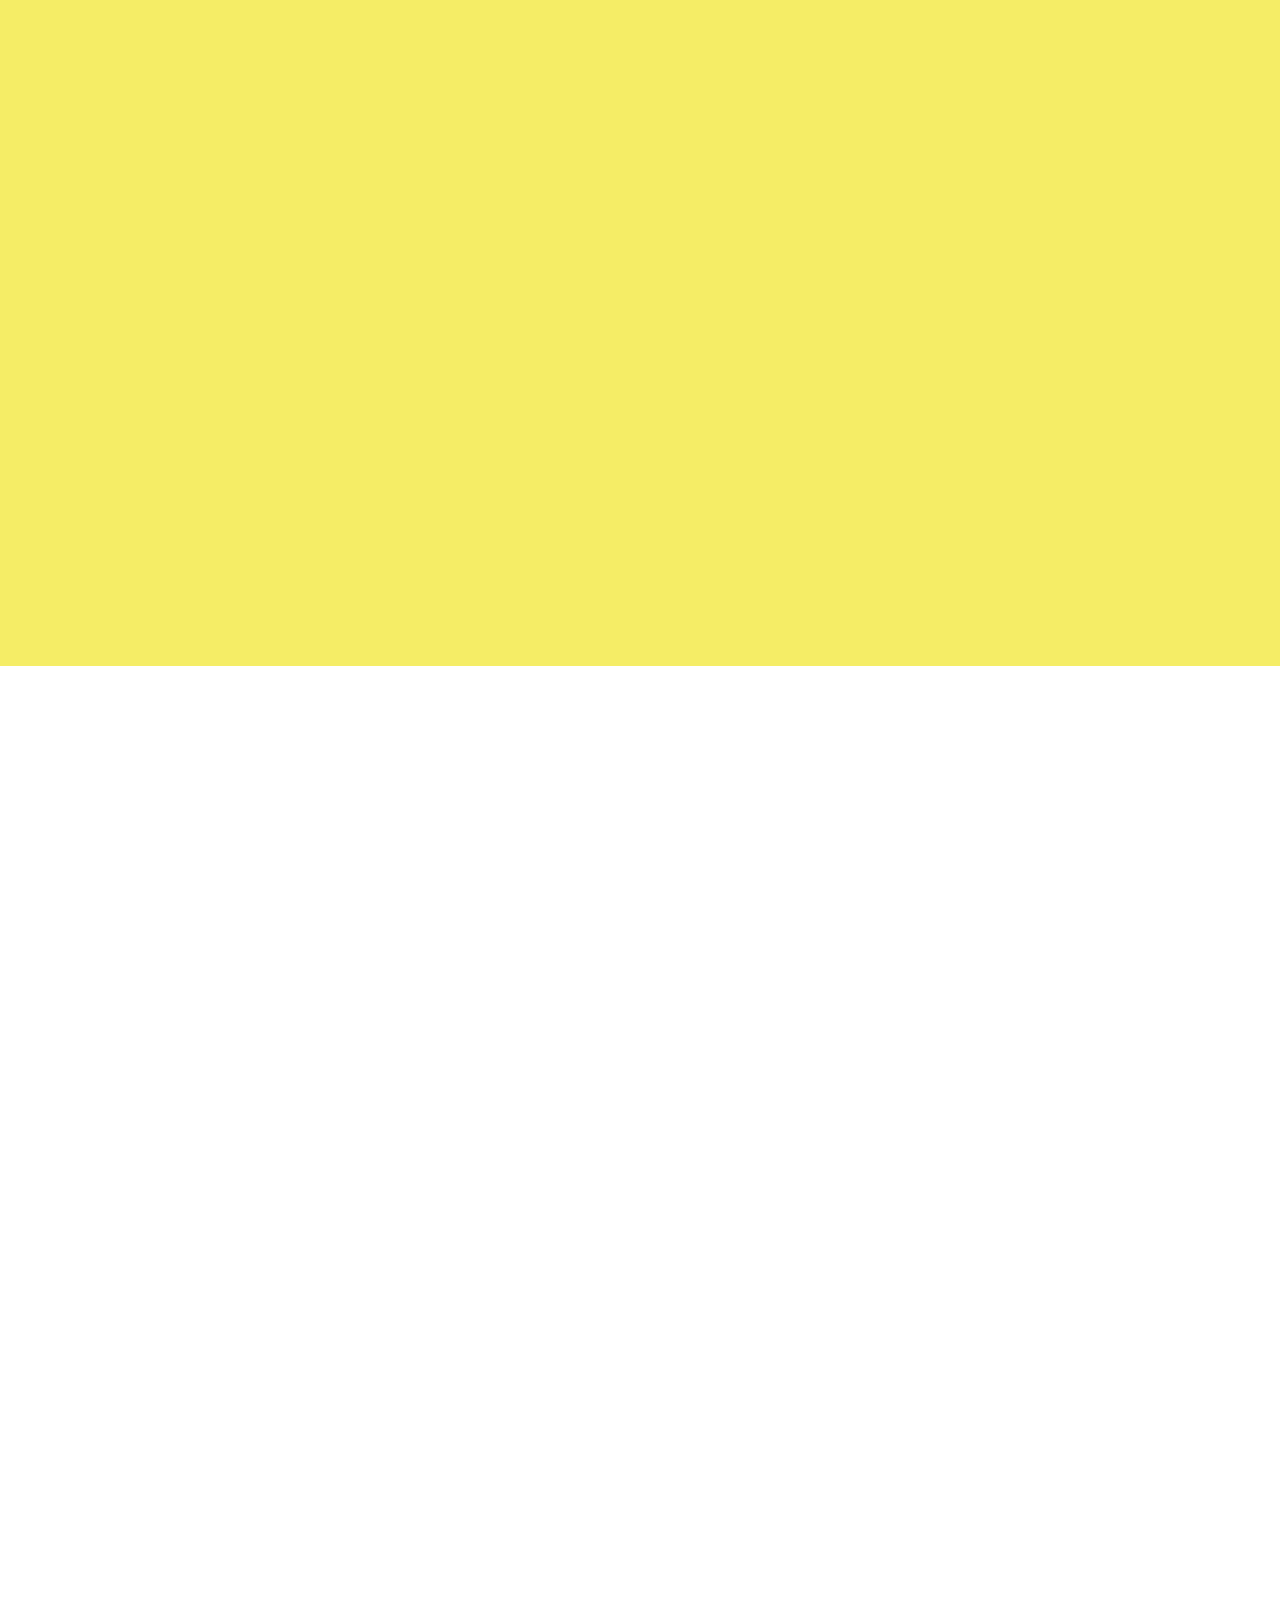
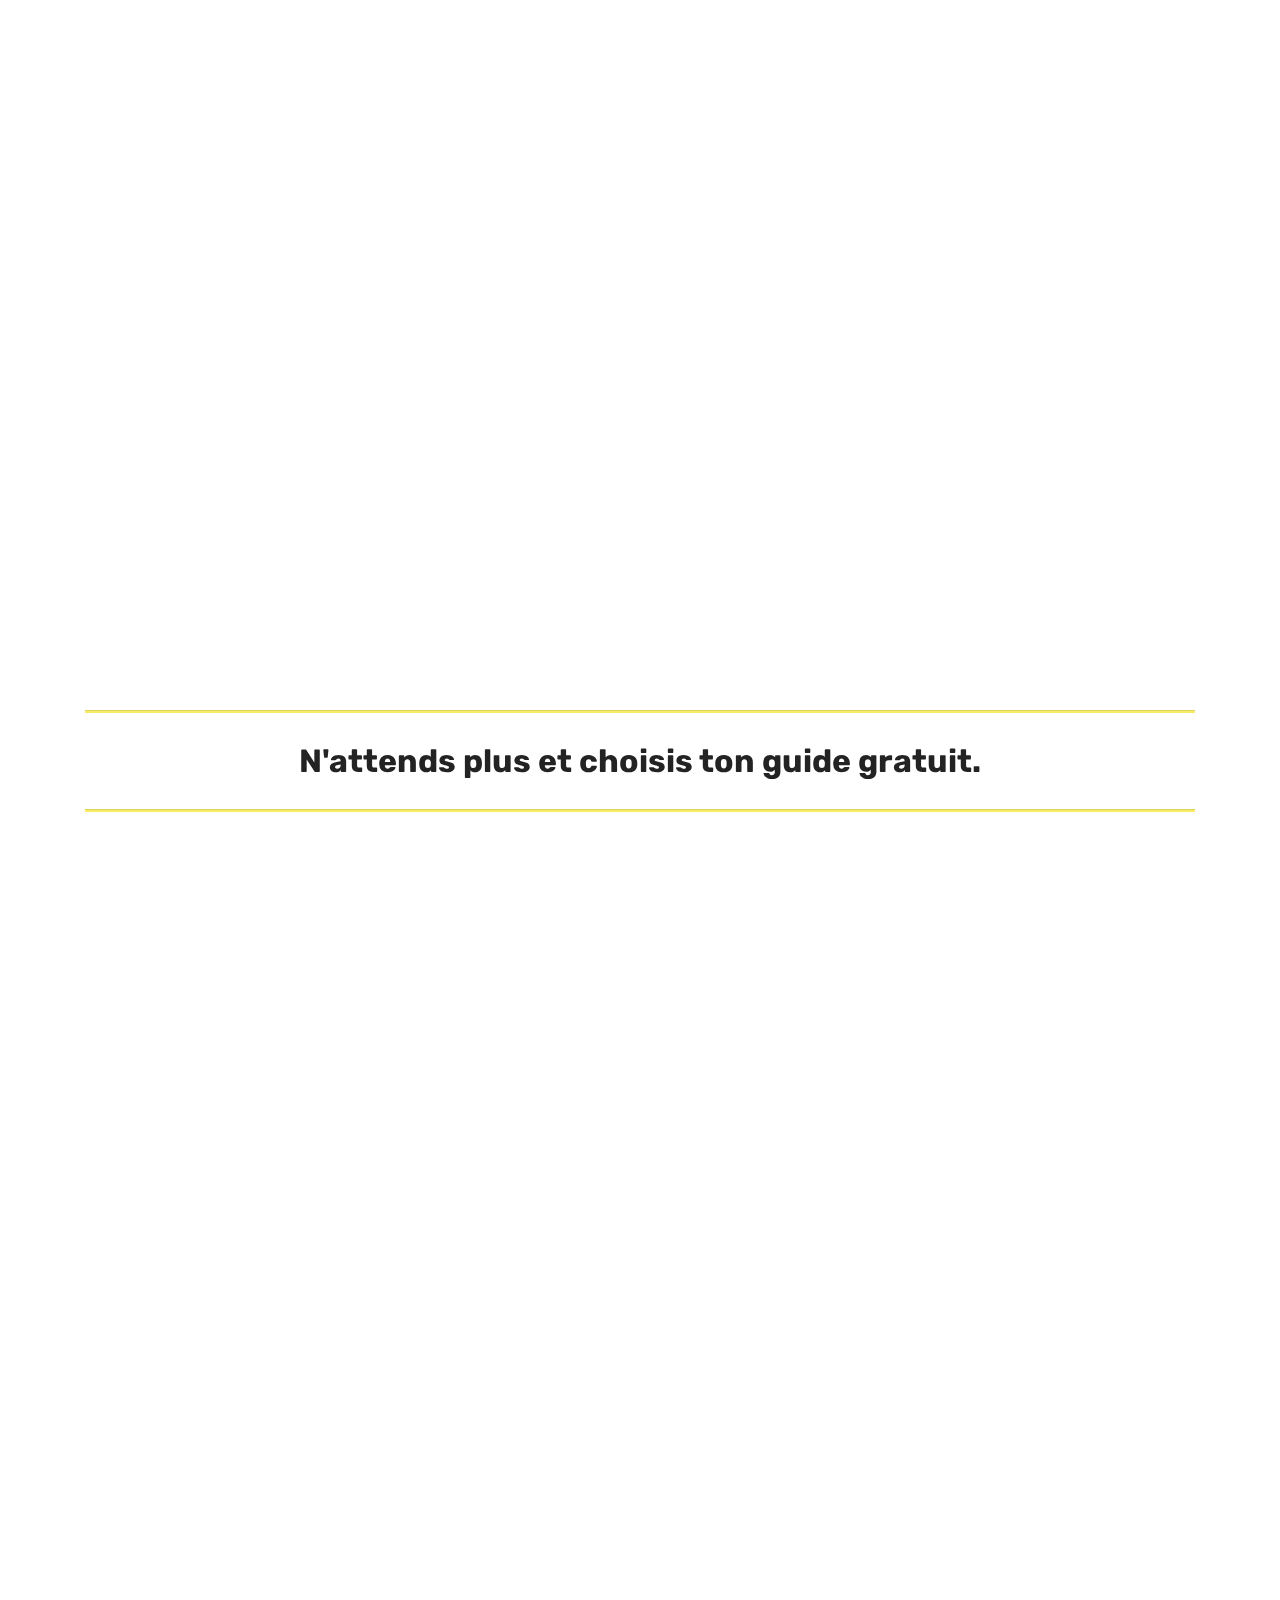
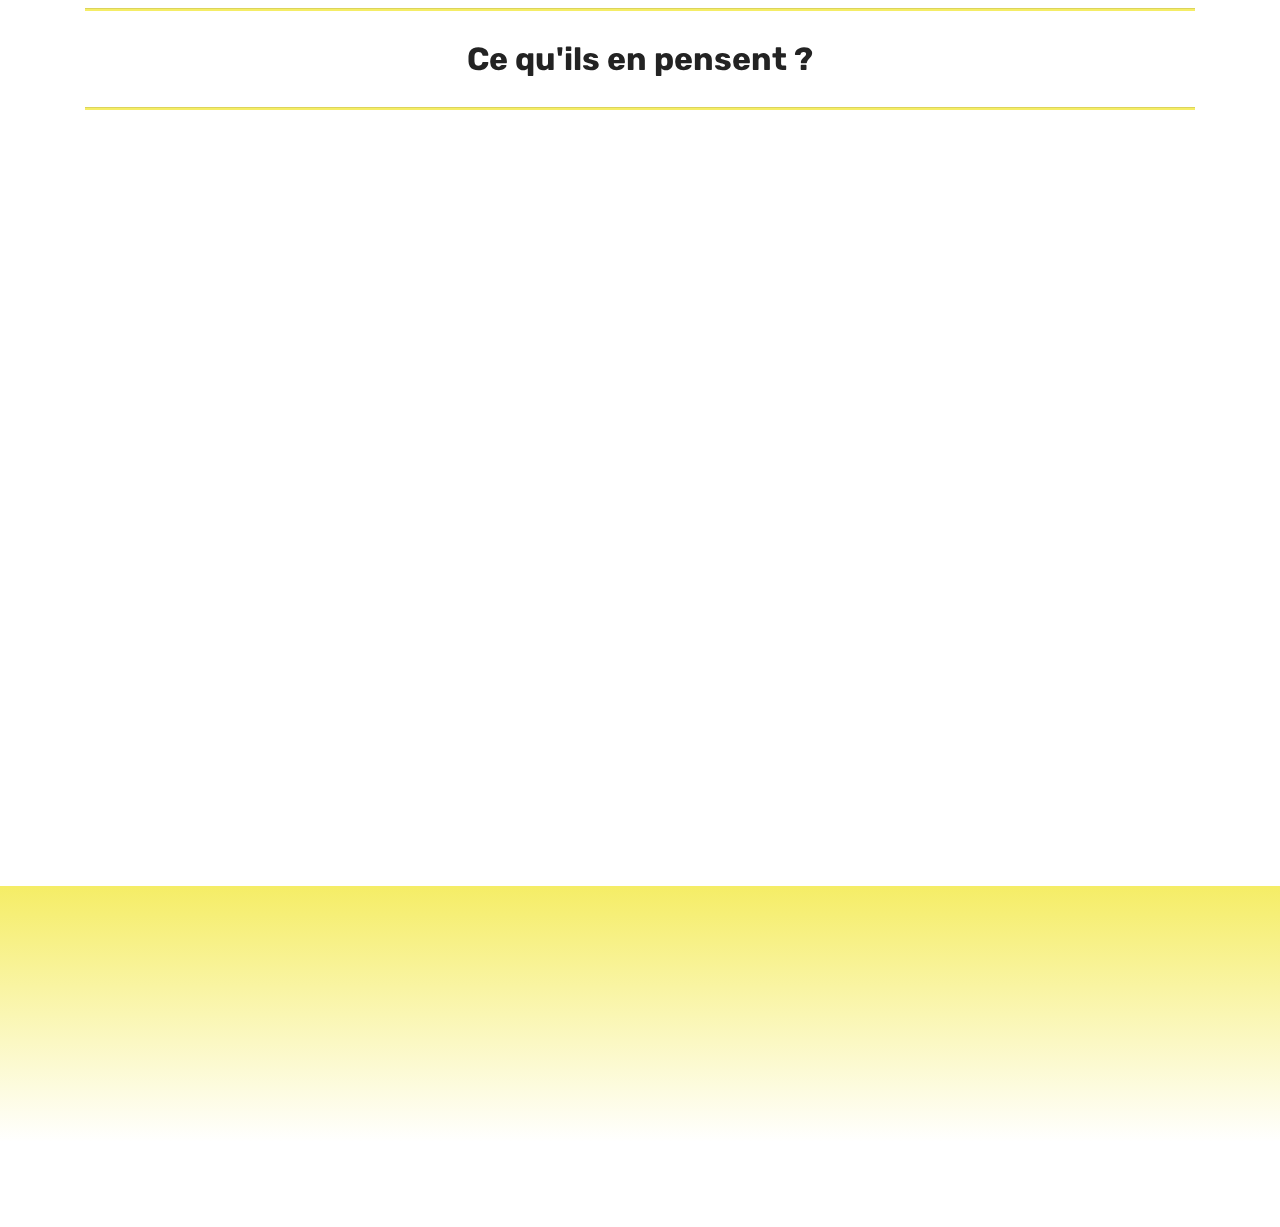
==== commit 058bfd8d: "create github pages" ====
--- a/index.html
+++ b/index.html
@@ -54,13 +54,13 @@
                 </li><li class="nav-item">
                     <a class="nav-link link text-black display-4" href="index.html#content7-7">QUI SUIS-JE ? &nbsp; &nbsp; &nbsp; &nbsp; &nbsp; &nbsp; &nbsp; &nbsp; &nbsp; &nbsp;&nbsp;</a>
                 </li><li class="nav-item"><a class="nav-link link text-black display-4" href="https://www.youtube.com/channel/UC-dE4AZl_jM-CvezhtTvwrQ?sub_confirmation=1" target="_blank">VIDÉOS</a></li><li class="nav-item"><a class="nav-link link text-black display-4" href="Podcast.html" target="_blank">PODCAST</a></li>
-                <li class="nav-item"><a class="nav-link link text-black display-4" href="page2.html" aria-expanded="false">MES LIVRES FAVORIS &nbsp; &nbsp; &nbsp; &nbsp; &nbsp; &nbsp; &nbsp; &nbsp; &nbsp;&nbsp;</a></li></ul>
-            <div class="navbar-buttons mbr-section-btn"><a class="btn btn-sm btn-primary display-4" href="page0.html"><font face="MobiriseIcons"><span style="font-size: 25.6px;">COACHING</span></font></a></div>
+                <li class="nav-item dropdown"><a class="nav-link link text-black dropdown-toggle display-4" href="page2.html" aria-expanded="false" data-toggle="dropdown-submenu">BIBLIOTHÈQUE&nbsp; &nbsp; &nbsp; &nbsp; &nbsp; &nbsp; &nbsp; &nbsp;&nbsp;</a><div class="dropdown-menu"><a class="text-black dropdown-item display-4" href="Livres que jai lus.html" aria-expanded="false" target="_blank">Livres que j'ai lus</a><a class="text-black dropdown-item display-4" href="page2.html" aria-expanded="false" target="_blank">Mes livres favoris</a></div></li></ul>
+            <div class="navbar-buttons mbr-section-btn"><a class="btn btn-sm btn-success display-4" href="page0.html"><font face="MobiriseIcons"><span style="font-size: 25.6px;">COACHING</span></font></a></div>
         </div>
     </nav>
 </section>
 
-<section class="engine"><a href="https://mobirise.info/t">amp templates</a></section><section class="cid-rSnIJ6L8tB mbr-fullscreen mbr-parallax-background" id="header2-0">
+<section class="engine"><a href="https://mobirise.info/m">free website design templates</a></section><section class="cid-rSnIJ6L8tB mbr-fullscreen mbr-parallax-background" id="header2-0">
 
     
 
--- a/assets/mobirise/css/mbr-additional.css
+++ b/assets/mobirise/css/mbr-additional.css
@@ -33,11 +33,11 @@
 }
 .display-5 {
   font-family: 'Rubik', sans-serif;
-  font-size: 1.5rem;
+  font-size: 1.4rem;
   font-display: swap;
 }
 .display-5 > .mbr-iconfont {
-  font-size: 2.4rem;
+  font-size: 2.24rem;
 }
 .display-7 {
   font-family: 'Rubik', sans-serif;
@@ -69,9 +69,9 @@
     line-height: calc( 1.4 * (1rem + (1 - 1) * ((100vw - 20rem) / (48 - 20))));
   }
   .display-5 {
-    font-size: 1.2rem;
-    font-size: calc( 1.175rem + (1.5 - 1.175) * ((100vw - 20rem) / (48 - 20)));
-    line-height: calc( 1.4 * (1.175rem + (1.5 - 1.175) * ((100vw - 20rem) / (48 - 20))));
+    font-size: 1.12rem;
+    font-size: calc( 1.14rem + (1.4 - 1.14) * ((100vw - 20rem) / (48 - 20)));
+    line-height: calc( 1.4 * (1.14rem + (1.4 - 1.14) * ((100vw - 20rem) / (48 - 20))));
   }
 }
 /* Buttons */
@@ -92,7 +92,7 @@
   border-radius: 3px;
 }
 .bg-primary {
-  background-color: #f7ed4a !important;
+  background-color: #000000 !important;
 }
 .bg-success {
   background-color: #f7ed4a !important;
@@ -101,30 +101,30 @@
   background-color: #82786e !important;
 }
 .bg-warning {
-  background-color: #879a9f !important;
+  background-color: #000000 !important;
 }
 .bg-danger {
   background-color: #b1a374 !important;
 }
 .btn-primary,
 .btn-primary:active {
-  background-color: #f7ed4a !important;
-  border-color: #f7ed4a !important;
-  color: #3f3c03 !important;
+  background-color: #000000 !important;
+  border-color: #000000 !important;
+  color: #ffffff !important;
 }
 .btn-primary:hover,
 .btn-primary:focus,
 .btn-primary.focus,
 .btn-primary.active {
-  color: #3f3c03 !important;
-  background-color: #eadd0a !important;
-  border-color: #eadd0a !important;
+  color: #ffffff !important;
+  background-color: #000000 !important;
+  border-color: #000000 !important;
 }
 .btn-primary.disabled,
 .btn-primary:disabled {
-  color: #3f3c03 !important;
-  background-color: #eadd0a !important;
-  border-color: #eadd0a !important;
+  color: #ffffff !important;
+  background-color: #000000 !important;
+  border-color: #000000 !important;
 }
 .btn-secondary,
 .btn-secondary:active {
@@ -188,8 +188,8 @@
 }
 .btn-warning,
 .btn-warning:active {
-  background-color: #879a9f !important;
-  border-color: #879a9f !important;
+  background-color: #000000 !important;
+  border-color: #000000 !important;
   color: #ffffff !important;
 }
 .btn-warning:hover,
@@ -197,14 +197,14 @@
 .btn-warning.focus,
 .btn-warning.active {
   color: #ffffff !important;
-  background-color: #617479 !important;
-  border-color: #617479 !important;
+  background-color: #000000 !important;
+  border-color: #000000 !important;
 }
 .btn-warning.disabled,
 .btn-warning:disabled {
   color: #ffffff !important;
-  background-color: #617479 !important;
-  border-color: #617479 !important;
+  background-color: #000000 !important;
+  border-color: #000000 !important;
 }
 .btn-danger,
 .btn-danger:active {
@@ -272,22 +272,22 @@
 .btn-primary-outline,
 .btn-primary-outline:active {
   background: none;
-  border-color: #d2c609;
-  color: #d2c609;
+  border-color: #000000;
+  color: #000000;
 }
 .btn-primary-outline:hover,
 .btn-primary-outline:focus,
 .btn-primary-outline.focus,
 .btn-primary-outline.active {
-  color: #3f3c03;
-  background-color: #f7ed4a;
-  border-color: #f7ed4a;
+  color: #ffffff;
+  background-color: #000000;
+  border-color: #000000;
 }
 .btn-primary-outline.disabled,
 .btn-primary-outline:disabled {
-  color: #3f3c03 !important;
-  background-color: #f7ed4a !important;
-  border-color: #f7ed4a !important;
+  color: #ffffff !important;
+  background-color: #000000 !important;
+  border-color: #000000 !important;
 }
 .btn-secondary-outline,
 .btn-secondary-outline:active {
@@ -352,22 +352,22 @@
 .btn-warning-outline,
 .btn-warning-outline:active {
   background: none;
-  border-color: #55666b;
-  color: #55666b;
+  border-color: #000000;
+  color: #000000;
 }
 .btn-warning-outline:hover,
 .btn-warning-outline:focus,
 .btn-warning-outline.focus,
 .btn-warning-outline.active {
   color: #ffffff;
-  background-color: #879a9f;
-  border-color: #879a9f;
+  background-color: #000000;
+  border-color: #000000;
 }
 .btn-warning-outline.disabled,
 .btn-warning-outline:disabled {
   color: #ffffff !important;
-  background-color: #879a9f !important;
-  border-color: #879a9f !important;
+  background-color: #000000 !important;
+  border-color: #000000 !important;
 }
 .btn-danger-outline,
 .btn-danger-outline:active {
@@ -424,7 +424,7 @@
   border-color: #ffffff;
 }
 .text-primary {
-  color: #f7ed4a !important;
+  color: #000000 !important;
 }
 .text-secondary {
   color: #ff3366 !important;
@@ -436,7 +436,7 @@
   color: #82786e !important;
 }
 .text-warning {
-  color: #879a9f !important;
+  color: #000000 !important;
 }
 .text-danger {
   color: #b1a374 !important;
@@ -449,7 +449,7 @@
 }
 a.text-primary:hover,
 a.text-primary:focus {
-  color: #d2c609 !important;
+  color: #000000 !important;
 }
 a.text-secondary:hover,
 a.text-secondary:focus {
@@ -465,7 +465,7 @@
 }
 a.text-warning:hover,
 a.text-warning:focus {
-  color: #55666b !important;
+  color: #000000 !important;
 }
 a.text-danger:hover,
 a.text-danger:focus {
@@ -486,7 +486,7 @@
   background-color: #82786e;
 }
 .alert-warning {
-  background-color: #879a9f;
+  background-color: #000000;
 }
 .alert-danger {
   background-color: #b1a374;
@@ -507,9 +507,9 @@
   border-radius: 100px !important;
 }
 .mbr-gallery-filter li.active .btn {
-  background-color: #f7ed4a;
-  border-color: #f7ed4a;
-  color: #585304;
+  background-color: #000000;
+  border-color: #000000;
+  color: #ffffff;
 }
 .mbr-gallery-filter li.active .btn:focus {
   box-shadow: none;
@@ -519,11 +519,11 @@
 }
 a,
 a:hover {
-  color: #f7ed4a;
+  color: #000000;
 }
 .mbr-plan-header.bg-primary .mbr-plan-subtitle,
 .mbr-plan-header.bg-primary .mbr-plan-price-desc {
-  color: #ffffff;
+  color: #b3b3b3;
 }
 .mbr-plan-header.bg-success .mbr-plan-subtitle,
 .mbr-plan-header.bg-success .mbr-plan-price-desc {
@@ -535,7 +535,7 @@
 }
 .mbr-plan-header.bg-warning .mbr-plan-subtitle,
 .mbr-plan-header.bg-warning .mbr-plan-price-desc {
-  color: #ced6d8;
+  color: #b3b3b3;
 }
 .mbr-plan-header.bg-danger .mbr-plan-subtitle,
 .mbr-plan-header.bg-danger .mbr-plan-price-desc {
@@ -554,7 +554,7 @@
   font-size: 1.6rem;
 }
 blockquote {
-  border-color: #f7ed4a;
+  border-color: #000000;
 }
 /* Forms */
 .mbr-form .btn {
@@ -610,11 +610,11 @@
 /* Footer */
 .mbr-footer-content li::before,
 .mbr-footer .mbr-contacts li::before {
-  background: #f7ed4a;
+  background: #000000;
 }
 .mbr-footer-content li a:hover,
 .mbr-footer .mbr-contacts li a:hover {
-  color: #f7ed4a;
+  color: #000000;
 }
 .footer3 input[type="email"],
 .footer4 input[type="email"] {
@@ -656,8 +656,8 @@
 }
 .jq-selectbox li:hover,
 .jq-selectbox li.selected {
-  background-color: #f7ed4a;
-  color: #000000;
+  background-color: #000000;
+  color: #ffffff;
 }
 .jq-selectbox .jq-selectbox__trigger-arrow,
 .jq-number__spin.minus:after,
@@ -669,14 +669,14 @@
 .jq-selectbox:hover .jq-selectbox__trigger-arrow,
 .jq-number__spin.minus:hover:after,
 .jq-number__spin.plus:hover:after {
-  border-top-color: #f7ed4a;
-  border-bottom-color: #f7ed4a;
+  border-top-color: #000000;
+  border-bottom-color: #000000;
 }
 .xdsoft_datetimepicker .xdsoft_calendar td.xdsoft_default,
 .xdsoft_datetimepicker .xdsoft_calendar td.xdsoft_current,
 .xdsoft_datetimepicker .xdsoft_timepicker .xdsoft_time_box > div > div.xdsoft_current {
-  color: #000000 !important;
-  background-color: #f7ed4a !important;
+  color: #ffffff !important;
+  background-color: #000000 !important;
   box-shadow: none !important;
 }
 .xdsoft_datetimepicker .xdsoft_calendar td:hover,
@@ -705,7 +705,7 @@
   top: 50%;
   left: 50%;
   transform: translateX(-50%) translateY(-50%);
-  background-image: url("data:image/svg+xml;charset=UTF-8,%3csvg width='32' height='32' viewBox='0 0 64 64' xmlns='http://www.w3.org/2000/svg' stroke='%23f7ed4a' %3e%3cg fill='none' fill-rule='evenodd'%3e%3cg transform='translate(16 16)' stroke-width='2'%3e%3ccircle stroke-opacity='.5' cx='16' cy='16' r='16'/%3e%3cpath d='M32 16c0-9.94-8.06-16-16-16'%3e%3canimateTransform attributeName='transform' type='rotate' from='0 16 16' to='360 16 16' dur='1s' repeatCount='indefinite'/%3e%3c/path%3e%3c/g%3e%3c/g%3e%3c/svg%3e");
+  background-image: url("data:image/svg+xml;charset=UTF-8,%3csvg width='32' height='32' viewBox='0 0 64 64' xmlns='http://www.w3.org/2000/svg' stroke='%23000000' %3e%3cg fill='none' fill-rule='evenodd'%3e%3cg transform='translate(16 16)' stroke-width='2'%3e%3ccircle stroke-opacity='.5' cx='16' cy='16' r='16'/%3e%3cpath d='M32 16c0-9.94-8.06-16-16-16'%3e%3canimateTransform attributeName='transform' type='rotate' from='0 16 16' to='360 16 16' dur='1s' repeatCount='indefinite'/%3e%3c/path%3e%3c/g%3e%3c/g%3e%3c/svg%3e");
 }
 section.lazy-placeholder:after {
   opacity: 0.3;
@@ -3634,3 +3634,590 @@
 .cid-s06ieA2WIc .mbr-text {
   color: #000000;
 }
+.cid-rT13BBiahO .navbar {
+  background: #ffffff;
+  transition: none;
+  min-height: 77px;
+  padding: .5rem 0;
+}
+.cid-rT13BBiahO .navbar-dropdown.bg-color.transparent.opened {
+  background: #ffffff;
+}
+.cid-rT13BBiahO a {
+  font-style: normal;
+}
+.cid-rT13BBiahO .nav-item span {
+  padding-right: 0.4em;
+  line-height: 0.5em;
+  vertical-align: text-bottom;
+  position: relative;
+  text-decoration: none;
+}
+.cid-rT13BBiahO .nav-item a {
+  display: -webkit-flex;
+  align-items: center;
+  justify-content: center;
+  padding: 0.7rem 0 !important;
+  margin: 0rem .65rem !important;
+  -webkit-align-items: center;
+  -webkit-justify-content: center;
+}
+.cid-rT13BBiahO .nav-item:focus,
+.cid-rT13BBiahO .nav-link:focus {
+  outline: none;
+}
+.cid-rT13BBiahO .btn {
+  padding: 0.4rem 1.5rem;
+  display: -webkit-inline-flex;
+  align-items: center;
+  -webkit-align-items: center;
+}
+.cid-rT13BBiahO .btn .mbr-iconfont {
+  font-size: 1.6rem;
+}
+.cid-rT13BBiahO .menu-logo {
+  margin-right: auto;
+}
+.cid-rT13BBiahO .menu-logo .navbar-brand {
+  display: flex;
+  margin-left: 5rem;
+  padding: 0;
+  transition: padding .2s;
+  min-height: 3.8rem;
+  -webkit-align-items: center;
+  align-items: center;
+}
+.cid-rT13BBiahO .menu-logo .navbar-brand .navbar-caption-wrap {
+  display: flex;
+  -webkit-align-items: center;
+  align-items: center;
+  word-break: break-word;
+  min-width: 7rem;
+  margin: .3rem 0;
+}
+.cid-rT13BBiahO .menu-logo .navbar-brand .navbar-caption-wrap .navbar-caption {
+  line-height: 1.2rem !important;
+  padding-right: 2rem;
+}
+.cid-rT13BBiahO .menu-logo .navbar-brand .navbar-logo {
+  font-size: 4rem;
+  transition: font-size 0.25s;
+}
+.cid-rT13BBiahO .menu-logo .navbar-brand .navbar-logo img {
+  display: flex;
+}
+.cid-rT13BBiahO .menu-logo .navbar-brand .navbar-logo .mbr-iconfont {
+  transition: font-size 0.25s;
+}
+.cid-rT13BBiahO .menu-logo .navbar-brand .navbar-logo a {
+  display: inline-flex;
+}
+.cid-rT13BBiahO .navbar-toggleable-sm .navbar-collapse {
+  justify-content: flex-end;
+  -webkit-justify-content: flex-end;
+  padding-right: 5rem;
+  width: auto;
+}
+.cid-rT13BBiahO .navbar-toggleable-sm .navbar-collapse .navbar-nav {
+  flex-wrap: wrap;
+  -webkit-flex-wrap: wrap;
+  padding-left: 0;
+}
+.cid-rT13BBiahO .navbar-toggleable-sm .navbar-collapse .navbar-nav .nav-item {
+  -webkit-align-self: center;
+  align-self: center;
+}
+.cid-rT13BBiahO .navbar-toggleable-sm .navbar-collapse .navbar-buttons {
+  padding-left: 0;
+  padding-bottom: 0;
+}
+.cid-rT13BBiahO .dropdown .dropdown-menu {
+  background: #ffffff;
+  visibility: hidden;
+  display: block;
+  position: absolute;
+  min-width: 5rem;
+  padding-top: 1.4rem;
+  padding-bottom: 1.4rem;
+  text-align: left;
+}
+.cid-rT13BBiahO .dropdown .dropdown-menu .dropdown-item {
+  width: auto;
+  padding: 0.235em 1.5385em 0.235em 1.5385em !important;
+}
+.cid-rT13BBiahO .dropdown .dropdown-menu .dropdown-item::after {
+  right: 0.5rem;
+}
+.cid-rT13BBiahO .dropdown .dropdown-menu .dropdown-submenu {
+  margin: 0;
+}
+.cid-rT13BBiahO .dropdown.open > .dropdown-menu {
+  visibility: visible;
+}
+.cid-rT13BBiahO .navbar-toggleable-sm.opened:after {
+  position: absolute;
+  width: 100vw;
+  height: 100vh;
+  content: '';
+  background-color: rgba(0, 0, 0, 0.1);
+  left: 0;
+  bottom: 0;
+  transform: translateY(100%);
+  -webkit-transform: translateY(100%);
+  z-index: 1000;
+}
+.cid-rT13BBiahO .navbar.navbar-short {
+  min-height: 60px;
+  transition: all .2s;
+}
+.cid-rT13BBiahO .navbar.navbar-short .navbar-toggler-right {
+  top: 20px;
+}
+.cid-rT13BBiahO .navbar.navbar-short .navbar-logo a {
+  font-size: 2.5rem !important;
+  line-height: 2.5rem;
+  transition: font-size 0.25s;
+}
+.cid-rT13BBiahO .navbar.navbar-short .navbar-logo a .mbr-iconfont {
+  font-size: 2.5rem !important;
+}
+.cid-rT13BBiahO .navbar.navbar-short .navbar-logo a img {
+  height: 3rem !important;
+}
+.cid-rT13BBiahO .navbar.navbar-short .navbar-brand {
+  min-height: 3rem;
+}
+.cid-rT13BBiahO button.navbar-toggler {
+  width: 31px;
+  height: 18px;
+  cursor: pointer;
+  transition: all .2s;
+  top: 1.5rem;
+  right: 1rem;
+}
+.cid-rT13BBiahO button.navbar-toggler:focus {
+  outline: none;
+}
+.cid-rT13BBiahO button.navbar-toggler .hamburger span {
+  position: absolute;
+  right: 0;
+  width: 30px;
+  height: 2px;
+  border-right: 5px;
+  background-color: #333333;
+}
+.cid-rT13BBiahO button.navbar-toggler .hamburger span:nth-child(1) {
+  top: 0;
+  transition: all .2s;
+}
+.cid-rT13BBiahO button.navbar-toggler .hamburger span:nth-child(2) {
+  top: 8px;
+  transition: all .15s;
+}
+.cid-rT13BBiahO button.navbar-toggler .hamburger span:nth-child(3) {
+  top: 8px;
+  transition: all .15s;
+}
+.cid-rT13BBiahO button.navbar-toggler .hamburger span:nth-child(4) {
+  top: 16px;
+  transition: all .2s;
+}
+.cid-rT13BBiahO nav.opened .hamburger span:nth-child(1) {
+  top: 8px;
+  width: 0;
+  opacity: 0;
+  right: 50%;
+  transition: all .2s;
+}
+.cid-rT13BBiahO nav.opened .hamburger span:nth-child(2) {
+  -webkit-transform: rotate(45deg);
+  transform: rotate(45deg);
+  transition: all .25s;
+}
+.cid-rT13BBiahO nav.opened .hamburger span:nth-child(3) {
+  -webkit-transform: rotate(-45deg);
+  transform: rotate(-45deg);
+  transition: all .25s;
+}
+.cid-rT13BBiahO nav.opened .hamburger span:nth-child(4) {
+  top: 8px;
+  width: 0;
+  opacity: 0;
+  right: 50%;
+  transition: all .2s;
+}
+.cid-rT13BBiahO .collapsed.navbar-expand {
+  flex-direction: column;
+  -webkit-flex-direction: column;
+}
+.cid-rT13BBiahO .collapsed .btn {
+  display: -webkit-flex;
+}
+.cid-rT13BBiahO .collapsed .navbar-collapse {
+  display: none !important;
+  padding-right: 0 !important;
+}
+.cid-rT13BBiahO .collapsed .navbar-collapse.collapsing,
+.cid-rT13BBiahO .collapsed .navbar-collapse.show {
+  display: block !important;
+}
+.cid-rT13BBiahO .collapsed .navbar-collapse.collapsing .navbar-nav,
+.cid-rT13BBiahO .collapsed .navbar-collapse.show .navbar-nav {
+  display: block;
+  text-align: center;
+}
+.cid-rT13BBiahO .collapsed .navbar-collapse.collapsing .navbar-nav .nav-item,
+.cid-rT13BBiahO .collapsed .navbar-collapse.show .navbar-nav .nav-item {
+  clear: both;
+}
+.cid-rT13BBiahO .collapsed .navbar-collapse.collapsing .navbar-buttons,
+.cid-rT13BBiahO .collapsed .navbar-collapse.show .navbar-buttons {
+  text-align: center;
+}
+.cid-rT13BBiahO .collapsed .navbar-collapse.collapsing .navbar-buttons:last-child,
+.cid-rT13BBiahO .collapsed .navbar-collapse.show .navbar-buttons:last-child {
+  margin-bottom: 1rem;
+}
+@media (min-width: 1024px) {
+  .cid-rT13BBiahO .collapsed:not(.navbar-short) .navbar-collapse {
+    max-height: calc(98.5vh - 6.8rem);
+  }
+}
+.cid-rT13BBiahO .collapsed button.navbar-toggler {
+  display: block;
+}
+.cid-rT13BBiahO .collapsed .navbar-brand {
+  margin-left: 1rem !important;
+}
+.cid-rT13BBiahO .collapsed .navbar-toggleable-sm {
+  flex-direction: column;
+  -webkit-flex-direction: column;
+}
+.cid-rT13BBiahO .collapsed .dropdown .dropdown-menu {
+  width: 100%;
+  text-align: center;
+  position: relative;
+  opacity: 0;
+  overflow: hidden;
+  display: block;
+  height: 0;
+  visibility: hidden;
+  padding: 0;
+  transition-duration: .5s;
+  transition-property: opacity,padding,height;
+}
+.cid-rT13BBiahO .collapsed .dropdown.open > .dropdown-menu {
+  position: relative;
+  opacity: 1;
+  height: auto;
+  padding: 1.4rem 0;
+  visibility: visible;
+}
+.cid-rT13BBiahO .collapsed .dropdown .dropdown-submenu {
+  left: 0;
+  text-align: center;
+  width: 100%;
+}
+.cid-rT13BBiahO .collapsed .dropdown .dropdown-toggle[data-toggle="dropdown-submenu"]::after {
+  margin-top: 0;
+  position: inherit;
+  right: 0;
+  top: 50%;
+  display: inline-block;
+  width: 0;
+  height: 0;
+  margin-left: .3em;
+  vertical-align: middle;
+  content: "";
+  border-top: .30em solid;
+  border-right: .30em solid transparent;
+  border-left: .30em solid transparent;
+}
+@media (max-width: 1023px) {
+  .cid-rT13BBiahO.navbar-expand {
+    flex-direction: column;
+    -webkit-flex-direction: column;
+  }
+  .cid-rT13BBiahO img {
+    height: 3.8rem !important;
+  }
+  .cid-rT13BBiahO .btn {
+    display: -webkit-flex;
+  }
+  .cid-rT13BBiahO button.navbar-toggler {
+    display: block;
+  }
+  .cid-rT13BBiahO .navbar-brand {
+    margin-left: 1rem !important;
+  }
+  .cid-rT13BBiahO .navbar-toggleable-sm {
+    flex-direction: column;
+    -webkit-flex-direction: column;
+  }
+  .cid-rT13BBiahO .navbar-collapse {
+    display: none !important;
+    padding-right: 0 !important;
+  }
+  .cid-rT13BBiahO .navbar-collapse.collapsing,
+  .cid-rT13BBiahO .navbar-collapse.show {
+    display: block !important;
+  }
+  .cid-rT13BBiahO .navbar-collapse.collapsing .navbar-nav,
+  .cid-rT13BBiahO .navbar-collapse.show .navbar-nav {
+    display: block;
+    text-align: center;
+  }
+  .cid-rT13BBiahO .navbar-collapse.collapsing .navbar-nav .nav-item,
+  .cid-rT13BBiahO .navbar-collapse.show .navbar-nav .nav-item {
+    clear: both;
+  }
+  .cid-rT13BBiahO .navbar-collapse.collapsing .navbar-buttons,
+  .cid-rT13BBiahO .navbar-collapse.show .navbar-buttons {
+    text-align: center;
+  }
+  .cid-rT13BBiahO .navbar-collapse.collapsing .navbar-buttons:last-child,
+  .cid-rT13BBiahO .navbar-collapse.show .navbar-buttons:last-child {
+    margin-bottom: 1rem;
+  }
+  .cid-rT13BBiahO .dropdown .dropdown-menu {
+    width: 100%;
+    text-align: center;
+    position: relative;
+    opacity: 0;
+    overflow: hidden;
+    display: block;
+    height: 0;
+    visibility: hidden;
+    padding: 0;
+    transition-duration: .5s;
+    transition-property: opacity,padding,height;
+  }
+  .cid-rT13BBiahO .dropdown.open > .dropdown-menu {
+    position: relative;
+    opacity: 1;
+    height: auto;
+    padding: 1.4rem 0;
+    visibility: visible;
+  }
+  .cid-rT13BBiahO .dropdown .dropdown-submenu {
+    left: 0;
+    text-align: center;
+    width: 100%;
+  }
+  .cid-rT13BBiahO .dropdown .dropdown-toggle[data-toggle="dropdown-submenu"]::after {
+    margin-top: 0;
+    position: inherit;
+    right: 0;
+    top: 50%;
+    display: inline-block;
+    width: 0;
+    height: 0;
+    margin-left: .3em;
+    vertical-align: middle;
+    content: "";
+    border-top: .30em solid;
+    border-right: .30em solid transparent;
+    border-left: .30em solid transparent;
+  }
+}
+@media (min-width: 767px) {
+  .cid-rT13BBiahO .menu-logo {
+    flex-shrink: 0;
+    -webkit-flex-shrink: 0;
+  }
+}
+.cid-rT13BBiahO .navbar-collapse {
+  flex-basis: auto;
+  -webkit-flex-basis: auto;
+}
+.cid-rT13BBiahO .nav-link:hover,
+.cid-rT13BBiahO .dropdown-item:hover {
+  color: #f7ed4a !important;
+}
+.cid-rTFDvScDoL {
+  padding-top: 30px;
+  padding-bottom: 30px;
+  background-color: #ffffff;
+}
+.cid-rTFDvScDoL .media-container-row .mbr-text {
+  color: #000000;
+}
+.cid-s0aSfCXlcV {
+  padding-top: 120px;
+  padding-bottom: 60px;
+  background-color: #ffffff;
+}
+.cid-s0aSfCXlcV .mbr-section-subtitle {
+  color: #232323;
+}
+.cid-s0aToJT4Yy {
+  padding-top: 60px;
+  padding-bottom: 0px;
+  background-color: #ffffff;
+}
+.cid-s0aToJT4Yy .mbr-text,
+.cid-s0aToJT4Yy blockquote {
+  color: #767676;
+}
+.cid-s0aToJT4Yy .mbr-text {
+  color: #000000;
+}
+.cid-s0aTyeoNib {
+  padding-top: 60px;
+  padding-bottom: 60px;
+  background-color: #ffffff;
+}
+.cid-s0aTyeoNib .mbr-text,
+.cid-s0aTyeoNib blockquote {
+  color: #767676;
+}
+.cid-s0aTyeoNib .mbr-text DIV {
+  text-align: center;
+}
+.cid-s0aTyeoNib .mbr-text {
+  color: #000000;
+}
+.cid-s0b1UTGqSn {
+  padding-top: 0px;
+  padding-bottom: 0px;
+  background-color: #ffffff;
+}
+.cid-s0b1UTGqSn .mbr-text,
+.cid-s0b1UTGqSn blockquote {
+  color: #767676;
+}
+.cid-s0b1UTGqSn .mbr-text {
+  color: #000000;
+}
+.cid-s0bfdfgqhD {
+  padding-top: 60px;
+  padding-bottom: 60px;
+  background-color: #ffffff;
+}
+.cid-s0bfdfgqhD .mbr-text,
+.cid-s0bfdfgqhD blockquote {
+  color: #767676;
+}
+.cid-s0bfdfgqhD .mbr-text {
+  color: #232323;
+}
+.cid-s0bjeQgNcJ {
+  padding-top: 15px;
+  padding-bottom: 0px;
+  background-color: #ffffff;
+}
+.cid-s0bjeQgNcJ .mbr-text,
+.cid-s0bjeQgNcJ blockquote {
+  color: #767676;
+}
+.cid-s0bjeQgNcJ .mbr-text {
+  color: #000000;
+}
+.cid-s0bjpaIfIW {
+  padding-top: 60px;
+  padding-bottom: 60px;
+  background-color: #ffffff;
+}
+.cid-s0bjpaIfIW .mbr-text,
+.cid-s0bjpaIfIW blockquote {
+  color: #767676;
+}
+.cid-s0bjpaIfIW .mbr-text {
+  color: #232323;
+}
+.cid-s0bnKdkXDX {
+  padding-top: 0px;
+  padding-bottom: 0px;
+  background-color: #ffffff;
+}
+.cid-s0bnKdkXDX .mbr-text,
+.cid-s0bnKdkXDX blockquote {
+  color: #767676;
+}
+.cid-s0bnKdkXDX .mbr-text {
+  color: #000000;
+}
+.cid-s0boR6GX2l {
+  padding-top: 60px;
+  padding-bottom: 60px;
+  background-color: #ffffff;
+}
+.cid-s0boR6GX2l .mbr-text,
+.cid-s0boR6GX2l blockquote {
+  color: #767676;
+}
+.cid-s0boR6GX2l .mbr-text {
+  color: #232323;
+}
+.cid-s0boGmMKkJ {
+  padding-top: 0px;
+  padding-bottom: 0px;
+  background-color: #ffffff;
+}
+.cid-s0boGmMKkJ .mbr-text,
+.cid-s0boGmMKkJ blockquote {
+  color: #767676;
+}
+.cid-s0boGmMKkJ .mbr-text {
+  color: #000000;
+}
+.cid-s0bnR38hIz {
+  padding-top: 60px;
+  padding-bottom: 60px;
+  background-color: #ffffff;
+}
+.cid-s0bnR38hIz .mbr-text,
+.cid-s0bnR38hIz blockquote {
+  color: #767676;
+}
+.cid-s0bnR38hIz .mbr-text {
+  color: #232323;
+}
+.cid-s0bvrdRwjE {
+  padding-top: 0px;
+  padding-bottom: 0px;
+  background-color: #ffffff;
+}
+.cid-s0bvrdRwjE .mbr-text,
+.cid-s0bvrdRwjE blockquote {
+  color: #767676;
+}
+.cid-s0bvrdRwjE .mbr-text {
+  color: #232323;
+}
+.cid-s0bvsah5Pi {
+  padding-top: 60px;
+  padding-bottom: 60px;
+  background-color: #ffffff;
+}
+.cid-s0bvsah5Pi .mbr-text,
+.cid-s0bvsah5Pi blockquote {
+  color: #767676;
+}
+.cid-s0bvsah5Pi .mbr-text {
+  color: #232323;
+}
+.cid-s0bFMvrTf7 {
+  padding-top: 90px;
+  padding-bottom: 30px;
+  background: linear-gradient(0deg, #ffffff, #f7ed4a);
+}
+.cid-s0bFMvrTf7 .mbr-iconfont-social {
+  font-size: 32px;
+  color: #ff3366;
+}
+.cid-s0bFMvrTf7 .social-list a:focus {
+  text-decoration: none;
+}
+.cid-s0bG1BALf3 {
+  padding-top: 0px;
+  padding-bottom: 0px;
+  background-color: #ffffff;
+}
+.cid-s0bG1BALf3 .mbr-text,
+.cid-s0bG1BALf3 blockquote {
+  color: #767676;
+}
+.cid-s0bG1BALf3 .mbr-text {
+  color: #000000;
+}
--- a/assets/mobirise/css/mbr-additional.css
+++ b/assets/mobirise/css/mbr-additional.css
@@ -33,11 +33,11 @@
 }
 .display-5 {
   font-family: 'Rubik', sans-serif;
-  font-size: 1.5rem;
+  font-size: 1.4rem;
   font-display: swap;
 }
 .display-5 > .mbr-iconfont {
-  font-size: 2.4rem;
+  font-size: 2.24rem;
 }
 .display-7 {
   font-family: 'Rubik', sans-serif;
@@ -69,9 +69,9 @@
     line-height: calc( 1.4 * (1rem + (1 - 1) * ((100vw - 20rem) / (48 - 20))));
   }
   .display-5 {
-    font-size: 1.2rem;
-    font-size: calc( 1.175rem + (1.5 - 1.175) * ((100vw - 20rem) / (48 - 20)));
-    line-height: calc( 1.4 * (1.175rem + (1.5 - 1.175) * ((100vw - 20rem) / (48 - 20))));
+    font-size: 1.12rem;
+    font-size: calc( 1.14rem + (1.4 - 1.14) * ((100vw - 20rem) / (48 - 20)));
+    line-height: calc( 1.4 * (1.14rem + (1.4 - 1.14) * ((100vw - 20rem) / (48 - 20))));
   }
 }
 /* Buttons */
@@ -92,7 +92,7 @@
   border-radius: 3px;
 }
 .bg-primary {
-  background-color: #f7ed4a !important;
+  background-color: #000000 !important;
 }
 .bg-success {
   background-color: #f7ed4a !important;
@@ -101,30 +101,30 @@
   background-color: #82786e !important;
 }
 .bg-warning {
-  background-color: #879a9f !important;
+  background-color: #000000 !important;
 }
 .bg-danger {
   background-color: #b1a374 !important;
 }
 .btn-primary,
 .btn-primary:active {
-  background-color: #f7ed4a !important;
-  border-color: #f7ed4a !important;
-  color: #3f3c03 !important;
+  background-color: #000000 !important;
+  border-color: #000000 !important;
+  color: #ffffff !important;
 }
 .btn-primary:hover,
 .btn-primary:focus,
 .btn-primary.focus,
 .btn-primary.active {
-  color: #3f3c03 !important;
-  background-color: #eadd0a !important;
-  border-color: #eadd0a !important;
+  color: #ffffff !important;
+  background-color: #000000 !important;
+  border-color: #000000 !important;
 }
 .btn-primary.disabled,
 .btn-primary:disabled {
-  color: #3f3c03 !important;
-  background-color: #eadd0a !important;
-  border-color: #eadd0a !important;
+  color: #ffffff !important;
+  background-color: #000000 !important;
+  border-color: #000000 !important;
 }
 .btn-secondary,
 .btn-secondary:active {
@@ -188,8 +188,8 @@
 }
 .btn-warning,
 .btn-warning:active {
-  background-color: #879a9f !important;
-  border-color: #879a9f !important;
+  background-color: #000000 !important;
+  border-color: #000000 !important;
   color: #ffffff !important;
 }
 .btn-warning:hover,
@@ -197,14 +197,14 @@
 .btn-warning.focus,
 .btn-warning.active {
   color: #ffffff !important;
-  background-color: #617479 !important;
-  border-color: #617479 !important;
+  background-color: #000000 !important;
+  border-color: #000000 !important;
 }
 .btn-warning.disabled,
 .btn-warning:disabled {
   color: #ffffff !important;
-  background-color: #617479 !important;
-  border-color: #617479 !important;
+  background-color: #000000 !important;
+  border-color: #000000 !important;
 }
 .btn-danger,
 .btn-danger:active {
@@ -272,22 +272,22 @@
 .btn-primary-outline,
 .btn-primary-outline:active {
   background: none;
-  border-color: #d2c609;
-  color: #d2c609;
+  border-color: #000000;
+  color: #000000;
 }
 .btn-primary-outline:hover,
 .btn-primary-outline:focus,
 .btn-primary-outline.focus,
 .btn-primary-outline.active {
-  color: #3f3c03;
-  background-color: #f7ed4a;
-  border-color: #f7ed4a;
+  color: #ffffff;
+  background-color: #000000;
+  border-color: #000000;
 }
 .btn-primary-outline.disabled,
 .btn-primary-outline:disabled {
-  color: #3f3c03 !important;
-  background-color: #f7ed4a !important;
-  border-color: #f7ed4a !important;
+  color: #ffffff !important;
+  background-color: #000000 !important;
+  border-color: #000000 !important;
 }
 .btn-secondary-outline,
 .btn-secondary-outline:active {
@@ -352,22 +352,22 @@
 .btn-warning-outline,
 .btn-warning-outline:active {
   background: none;
-  border-color: #55666b;
-  color: #55666b;
+  border-color: #000000;
+  color: #000000;
 }
 .btn-warning-outline:hover,
 .btn-warning-outline:focus,
 .btn-warning-outline.focus,
 .btn-warning-outline.active {
   color: #ffffff;
-  background-color: #879a9f;
-  border-color: #879a9f;
+  background-color: #000000;
+  border-color: #000000;
 }
 .btn-warning-outline.disabled,
 .btn-warning-outline:disabled {
   color: #ffffff !important;
-  background-color: #879a9f !important;
-  border-color: #879a9f !important;
+  background-color: #000000 !important;
+  border-color: #000000 !important;
 }
 .btn-danger-outline,
 .btn-danger-outline:active {
@@ -424,7 +424,7 @@
   border-color: #ffffff;
 }
 .text-primary {
-  color: #f7ed4a !important;
+  color: #000000 !important;
 }
 .text-secondary {
   color: #ff3366 !important;
@@ -436,7 +436,7 @@
   color: #82786e !important;
 }
 .text-warning {
-  color: #879a9f !important;
+  color: #000000 !important;
 }
 .text-danger {
   color: #b1a374 !important;
@@ -449,7 +449,7 @@
 }
 a.text-primary:hover,
 a.text-primary:focus {
-  color: #d2c609 !important;
+  color: #000000 !important;
 }
 a.text-secondary:hover,
 a.text-secondary:focus {
@@ -465,7 +465,7 @@
 }
 a.text-warning:hover,
 a.text-warning:focus {
-  color: #55666b !important;
+  color: #000000 !important;
 }
 a.text-danger:hover,
 a.text-danger:focus {
@@ -486,7 +486,7 @@
   background-color: #82786e;
 }
 .alert-warning {
-  background-color: #879a9f;
+  background-color: #000000;
 }
 .alert-danger {
   background-color: #b1a374;
@@ -507,9 +507,9 @@
   border-radius: 100px !important;
 }
 .mbr-gallery-filter li.active .btn {
-  background-color: #f7ed4a;
-  border-color: #f7ed4a;
-  color: #585304;
+  background-color: #000000;
+  border-color: #000000;
+  color: #ffffff;
 }
 .mbr-gallery-filter li.active .btn:focus {
   box-shadow: none;
@@ -519,11 +519,11 @@
 }
 a,
 a:hover {
-  color: #f7ed4a;
+  color: #000000;
 }
 .mbr-plan-header.bg-primary .mbr-plan-subtitle,
 .mbr-plan-header.bg-primary .mbr-plan-price-desc {
-  color: #ffffff;
+  color: #b3b3b3;
 }
 .mbr-plan-header.bg-success .mbr-plan-subtitle,
 .mbr-plan-header.bg-success .mbr-plan-price-desc {
@@ -535,7 +535,7 @@
 }
 .mbr-plan-header.bg-warning .mbr-plan-subtitle,
 .mbr-plan-header.bg-warning .mbr-plan-price-desc {
-  color: #ced6d8;
+  color: #b3b3b3;
 }
 .mbr-plan-header.bg-danger .mbr-plan-subtitle,
 .mbr-plan-header.bg-danger .mbr-plan-price-desc {
@@ -554,7 +554,7 @@
   font-size: 1.6rem;
 }
 blockquote {
-  border-color: #f7ed4a;
+  border-color: #000000;
 }
 /* Forms */
 .mbr-form .btn {
@@ -610,11 +610,11 @@
 /* Footer */
 .mbr-footer-content li::before,
 .mbr-footer .mbr-contacts li::before {
-  background: #f7ed4a;
+  background: #000000;
 }
 .mbr-footer-content li a:hover,
 .mbr-footer .mbr-contacts li a:hover {
-  color: #f7ed4a;
+  color: #000000;
 }
 .footer3 input[type="email"],
 .footer4 input[type="email"] {
@@ -656,8 +656,8 @@
 }
 .jq-selectbox li:hover,
 .jq-selectbox li.selected {
-  background-color: #f7ed4a;
-  color: #000000;
+  background-color: #000000;
+  color: #ffffff;
 }
 .jq-selectbox .jq-selectbox__trigger-arrow,
 .jq-number__spin.minus:after,
@@ -669,14 +669,14 @@
 .jq-selectbox:hover .jq-selectbox__trigger-arrow,
 .jq-number__spin.minus:hover:after,
 .jq-number__spin.plus:hover:after {
-  border-top-color: #f7ed4a;
-  border-bottom-color: #f7ed4a;
+  border-top-color: #000000;
+  border-bottom-color: #000000;
 }
 .xdsoft_datetimepicker .xdsoft_calendar td.xdsoft_default,
 .xdsoft_datetimepicker .xdsoft_calendar td.xdsoft_current,
 .xdsoft_datetimepicker .xdsoft_timepicker .xdsoft_time_box > div > div.xdsoft_current {
-  color: #000000 !important;
-  background-color: #f7ed4a !important;
+  color: #ffffff !important;
+  background-color: #000000 !important;
   box-shadow: none !important;
 }
 .xdsoft_datetimepicker .xdsoft_calendar td:hover,
@@ -705,7 +705,7 @@
   top: 50%;
   left: 50%;
   transform: translateX(-50%) translateY(-50%);
-  background-image: url("data:image/svg+xml;charset=UTF-8,%3csvg width='32' height='32' viewBox='0 0 64 64' xmlns='http://www.w3.org/2000/svg' stroke='%23f7ed4a' %3e%3cg fill='none' fill-rule='evenodd'%3e%3cg transform='translate(16 16)' stroke-width='2'%3e%3ccircle stroke-opacity='.5' cx='16' cy='16' r='16'/%3e%3cpath d='M32 16c0-9.94-8.06-16-16-16'%3e%3canimateTransform attributeName='transform' type='rotate' from='0 16 16' to='360 16 16' dur='1s' repeatCount='indefinite'/%3e%3c/path%3e%3c/g%3e%3c/g%3e%3c/svg%3e");
+  background-image: url("data:image/svg+xml;charset=UTF-8,%3csvg width='32' height='32' viewBox='0 0 64 64' xmlns='http://www.w3.org/2000/svg' stroke='%23000000' %3e%3cg fill='none' fill-rule='evenodd'%3e%3cg transform='translate(16 16)' stroke-width='2'%3e%3ccircle stroke-opacity='.5' cx='16' cy='16' r='16'/%3e%3cpath d='M32 16c0-9.94-8.06-16-16-16'%3e%3canimateTransform attributeName='transform' type='rotate' from='0 16 16' to='360 16 16' dur='1s' repeatCount='indefinite'/%3e%3c/path%3e%3c/g%3e%3c/g%3e%3c/svg%3e");
 }
 section.lazy-placeholder:after {
   opacity: 0.3;
@@ -3634,3 +3634,590 @@
 .cid-s06ieA2WIc .mbr-text {
   color: #000000;
 }
+.cid-rT13BBiahO .navbar {
+  background: #ffffff;
+  transition: none;
+  min-height: 77px;
+  padding: .5rem 0;
+}
+.cid-rT13BBiahO .navbar-dropdown.bg-color.transparent.opened {
+  background: #ffffff;
+}
+.cid-rT13BBiahO a {
+  font-style: normal;
+}
+.cid-rT13BBiahO .nav-item span {
+  padding-right: 0.4em;
+  line-height: 0.5em;
+  vertical-align: text-bottom;
+  position: relative;
+  text-decoration: none;
+}
+.cid-rT13BBiahO .nav-item a {
+  display: -webkit-flex;
+  align-items: center;
+  justify-content: center;
+  padding: 0.7rem 0 !important;
+  margin: 0rem .65rem !important;
+  -webkit-align-items: center;
+  -webkit-justify-content: center;
+}
+.cid-rT13BBiahO .nav-item:focus,
+.cid-rT13BBiahO .nav-link:focus {
+  outline: none;
+}
+.cid-rT13BBiahO .btn {
+  padding: 0.4rem 1.5rem;
+  display: -webkit-inline-flex;
+  align-items: center;
+  -webkit-align-items: center;
+}
+.cid-rT13BBiahO .btn .mbr-iconfont {
+  font-size: 1.6rem;
+}
+.cid-rT13BBiahO .menu-logo {
+  margin-right: auto;
+}
+.cid-rT13BBiahO .menu-logo .navbar-brand {
+  display: flex;
+  margin-left: 5rem;
+  padding: 0;
+  transition: padding .2s;
+  min-height: 3.8rem;
+  -webkit-align-items: center;
+  align-items: center;
+}
+.cid-rT13BBiahO .menu-logo .navbar-brand .navbar-caption-wrap {
+  display: flex;
+  -webkit-align-items: center;
+  align-items: center;
+  word-break: break-word;
+  min-width: 7rem;
+  margin: .3rem 0;
+}
+.cid-rT13BBiahO .menu-logo .navbar-brand .navbar-caption-wrap .navbar-caption {
+  line-height: 1.2rem !important;
+  padding-right: 2rem;
+}
+.cid-rT13BBiahO .menu-logo .navbar-brand .navbar-logo {
+  font-size: 4rem;
+  transition: font-size 0.25s;
+}
+.cid-rT13BBiahO .menu-logo .navbar-brand .navbar-logo img {
+  display: flex;
+}
+.cid-rT13BBiahO .menu-logo .navbar-brand .navbar-logo .mbr-iconfont {
+  transition: font-size 0.25s;
+}
+.cid-rT13BBiahO .menu-logo .navbar-brand .navbar-logo a {
+  display: inline-flex;
+}
+.cid-rT13BBiahO .navbar-toggleable-sm .navbar-collapse {
+  justify-content: flex-end;
+  -webkit-justify-content: flex-end;
+  padding-right: 5rem;
+  width: auto;
+}
+.cid-rT13BBiahO .navbar-toggleable-sm .navbar-collapse .navbar-nav {
+  flex-wrap: wrap;
+  -webkit-flex-wrap: wrap;
+  padding-left: 0;
+}
+.cid-rT13BBiahO .navbar-toggleable-sm .navbar-collapse .navbar-nav .nav-item {
+  -webkit-align-self: center;
+  align-self: center;
+}
+.cid-rT13BBiahO .navbar-toggleable-sm .navbar-collapse .navbar-buttons {
+  padding-left: 0;
+  padding-bottom: 0;
+}
+.cid-rT13BBiahO .dropdown .dropdown-menu {
+  background: #ffffff;
+  visibility: hidden;
+  display: block;
+  position: absolute;
+  min-width: 5rem;
+  padding-top: 1.4rem;
+  padding-bottom: 1.4rem;
+  text-align: left;
+}
+.cid-rT13BBiahO .dropdown .dropdown-menu .dropdown-item {
+  width: auto;
+  padding: 0.235em 1.5385em 0.235em 1.5385em !important;
+}
+.cid-rT13BBiahO .dropdown .dropdown-menu .dropdown-item::after {
+  right: 0.5rem;
+}
+.cid-rT13BBiahO .dropdown .dropdown-menu .dropdown-submenu {
+  margin: 0;
+}
+.cid-rT13BBiahO .dropdown.open > .dropdown-menu {
+  visibility: visible;
+}
+.cid-rT13BBiahO .navbar-toggleable-sm.opened:after {
+  position: absolute;
+  width: 100vw;
+  height: 100vh;
+  content: '';
+  background-color: rgba(0, 0, 0, 0.1);
+  left: 0;
+  bottom: 0;
+  transform: translateY(100%);
+  -webkit-transform: translateY(100%);
+  z-index: 1000;
+}
+.cid-rT13BBiahO .navbar.navbar-short {
+  min-height: 60px;
+  transition: all .2s;
+}
+.cid-rT13BBiahO .navbar.navbar-short .navbar-toggler-right {
+  top: 20px;
+}
+.cid-rT13BBiahO .navbar.navbar-short .navbar-logo a {
+  font-size: 2.5rem !important;
+  line-height: 2.5rem;
+  transition: font-size 0.25s;
+}
+.cid-rT13BBiahO .navbar.navbar-short .navbar-logo a .mbr-iconfont {
+  font-size: 2.5rem !important;
+}
+.cid-rT13BBiahO .navbar.navbar-short .navbar-logo a img {
+  height: 3rem !important;
+}
+.cid-rT13BBiahO .navbar.navbar-short .navbar-brand {
+  min-height: 3rem;
+}
+.cid-rT13BBiahO button.navbar-toggler {
+  width: 31px;
+  height: 18px;
+  cursor: pointer;
+  transition: all .2s;
+  top: 1.5rem;
+  right: 1rem;
+}
+.cid-rT13BBiahO button.navbar-toggler:focus {
+  outline: none;
+}
+.cid-rT13BBiahO button.navbar-toggler .hamburger span {
+  position: absolute;
+  right: 0;
+  width: 30px;
+  height: 2px;
+  border-right: 5px;
+  background-color: #333333;
+}
+.cid-rT13BBiahO button.navbar-toggler .hamburger span:nth-child(1) {
+  top: 0;
+  transition: all .2s;
+}
+.cid-rT13BBiahO button.navbar-toggler .hamburger span:nth-child(2) {
+  top: 8px;
+  transition: all .15s;
+}
+.cid-rT13BBiahO button.navbar-toggler .hamburger span:nth-child(3) {
+  top: 8px;
+  transition: all .15s;
+}
+.cid-rT13BBiahO button.navbar-toggler .hamburger span:nth-child(4) {
+  top: 16px;
+  transition: all .2s;
+}
+.cid-rT13BBiahO nav.opened .hamburger span:nth-child(1) {
+  top: 8px;
+  width: 0;
+  opacity: 0;
+  right: 50%;
+  transition: all .2s;
+}
+.cid-rT13BBiahO nav.opened .hamburger span:nth-child(2) {
+  -webkit-transform: rotate(45deg);
+  transform: rotate(45deg);
+  transition: all .25s;
+}
+.cid-rT13BBiahO nav.opened .hamburger span:nth-child(3) {
+  -webkit-transform: rotate(-45deg);
+  transform: rotate(-45deg);
+  transition: all .25s;
+}
+.cid-rT13BBiahO nav.opened .hamburger span:nth-child(4) {
+  top: 8px;
+  width: 0;
+  opacity: 0;
+  right: 50%;
+  transition: all .2s;
+}
+.cid-rT13BBiahO .collapsed.navbar-expand {
+  flex-direction: column;
+  -webkit-flex-direction: column;
+}
+.cid-rT13BBiahO .collapsed .btn {
+  display: -webkit-flex;
+}
+.cid-rT13BBiahO .collapsed .navbar-collapse {
+  display: none !important;
+  padding-right: 0 !important;
+}
+.cid-rT13BBiahO .collapsed .navbar-collapse.collapsing,
+.cid-rT13BBiahO .collapsed .navbar-collapse.show {
+  display: block !important;
+}
+.cid-rT13BBiahO .collapsed .navbar-collapse.collapsing .navbar-nav,
+.cid-rT13BBiahO .collapsed .navbar-collapse.show .navbar-nav {
+  display: block;
+  text-align: center;
+}
+.cid-rT13BBiahO .collapsed .navbar-collapse.collapsing .navbar-nav .nav-item,
+.cid-rT13BBiahO .collapsed .navbar-collapse.show .navbar-nav .nav-item {
+  clear: both;
+}
+.cid-rT13BBiahO .collapsed .navbar-collapse.collapsing .navbar-buttons,
+.cid-rT13BBiahO .collapsed .navbar-collapse.show .navbar-buttons {
+  text-align: center;
+}
+.cid-rT13BBiahO .collapsed .navbar-collapse.collapsing .navbar-buttons:last-child,
+.cid-rT13BBiahO .collapsed .navbar-collapse.show .navbar-buttons:last-child {
+  margin-bottom: 1rem;
+}
+@media (min-width: 1024px) {
+  .cid-rT13BBiahO .collapsed:not(.navbar-short) .navbar-collapse {
+    max-height: calc(98.5vh - 6.8rem);
+  }
+}
+.cid-rT13BBiahO .collapsed button.navbar-toggler {
+  display: block;
+}
+.cid-rT13BBiahO .collapsed .navbar-brand {
+  margin-left: 1rem !important;
+}
+.cid-rT13BBiahO .collapsed .navbar-toggleable-sm {
+  flex-direction: column;
+  -webkit-flex-direction: column;
+}
+.cid-rT13BBiahO .collapsed .dropdown .dropdown-menu {
+  width: 100%;
+  text-align: center;
+  position: relative;
+  opacity: 0;
+  overflow: hidden;
+  display: block;
+  height: 0;
+  visibility: hidden;
+  padding: 0;
+  transition-duration: .5s;
+  transition-property: opacity,padding,height;
+}
+.cid-rT13BBiahO .collapsed .dropdown.open > .dropdown-menu {
+  position: relative;
+  opacity: 1;
+  height: auto;
+  padding: 1.4rem 0;
+  visibility: visible;
+}
+.cid-rT13BBiahO .collapsed .dropdown .dropdown-submenu {
+  left: 0;
+  text-align: center;
+  width: 100%;
+}
+.cid-rT13BBiahO .collapsed .dropdown .dropdown-toggle[data-toggle="dropdown-submenu"]::after {
+  margin-top: 0;
+  position: inherit;
+  right: 0;
+  top: 50%;
+  display: inline-block;
+  width: 0;
+  height: 0;
+  margin-left: .3em;
+  vertical-align: middle;
+  content: "";
+  border-top: .30em solid;
+  border-right: .30em solid transparent;
+  border-left: .30em solid transparent;
+}
+@media (max-width: 1023px) {
+  .cid-rT13BBiahO.navbar-expand {
+    flex-direction: column;
+    -webkit-flex-direction: column;
+  }
+  .cid-rT13BBiahO img {
+    height: 3.8rem !important;
+  }
+  .cid-rT13BBiahO .btn {
+    display: -webkit-flex;
+  }
+  .cid-rT13BBiahO button.navbar-toggler {
+    display: block;
+  }
+  .cid-rT13BBiahO .navbar-brand {
+    margin-left: 1rem !important;
+  }
+  .cid-rT13BBiahO .navbar-toggleable-sm {
+    flex-direction: column;
+    -webkit-flex-direction: column;
+  }
+  .cid-rT13BBiahO .navbar-collapse {
+    display: none !important;
+    padding-right: 0 !important;
+  }
+  .cid-rT13BBiahO .navbar-collapse.collapsing,
+  .cid-rT13BBiahO .navbar-collapse.show {
+    display: block !important;
+  }
+  .cid-rT13BBiahO .navbar-collapse.collapsing .navbar-nav,
+  .cid-rT13BBiahO .navbar-collapse.show .navbar-nav {
+    display: block;
+    text-align: center;
+  }
+  .cid-rT13BBiahO .navbar-collapse.collapsing .navbar-nav .nav-item,
+  .cid-rT13BBiahO .navbar-collapse.show .navbar-nav .nav-item {
+    clear: both;
+  }
+  .cid-rT13BBiahO .navbar-collapse.collapsing .navbar-buttons,
+  .cid-rT13BBiahO .navbar-collapse.show .navbar-buttons {
+    text-align: center;
+  }
+  .cid-rT13BBiahO .navbar-collapse.collapsing .navbar-buttons:last-child,
+  .cid-rT13BBiahO .navbar-collapse.show .navbar-buttons:last-child {
+    margin-bottom: 1rem;
+  }
+  .cid-rT13BBiahO .dropdown .dropdown-menu {
+    width: 100%;
+    text-align: center;
+    position: relative;
+    opacity: 0;
+    overflow: hidden;
+    display: block;
+    height: 0;
+    visibility: hidden;
+    padding: 0;
+    transition-duration: .5s;
+    transition-property: opacity,padding,height;
+  }
+  .cid-rT13BBiahO .dropdown.open > .dropdown-menu {
+    position: relative;
+    opacity: 1;
+    height: auto;
+    padding: 1.4rem 0;
+    visibility: visible;
+  }
+  .cid-rT13BBiahO .dropdown .dropdown-submenu {
+    left: 0;
+    text-align: center;
+    width: 100%;
+  }
+  .cid-rT13BBiahO .dropdown .dropdown-toggle[data-toggle="dropdown-submenu"]::after {
+    margin-top: 0;
+    position: inherit;
+    right: 0;
+    top: 50%;
+    display: inline-block;
+    width: 0;
+    height: 0;
+    margin-left: .3em;
+    vertical-align: middle;
+    content: "";
+    border-top: .30em solid;
+    border-right: .30em solid transparent;
+    border-left: .30em solid transparent;
+  }
+}
+@media (min-width: 767px) {
+  .cid-rT13BBiahO .menu-logo {
+    flex-shrink: 0;
+    -webkit-flex-shrink: 0;
+  }
+}
+.cid-rT13BBiahO .navbar-collapse {
+  flex-basis: auto;
+  -webkit-flex-basis: auto;
+}
+.cid-rT13BBiahO .nav-link:hover,
+.cid-rT13BBiahO .dropdown-item:hover {
+  color: #f7ed4a !important;
+}
+.cid-rTFDvScDoL {
+  padding-top: 30px;
+  padding-bottom: 30px;
+  background-color: #ffffff;
+}
+.cid-rTFDvScDoL .media-container-row .mbr-text {
+  color: #000000;
+}
+.cid-s0aSfCXlcV {
+  padding-top: 120px;
+  padding-bottom: 60px;
+  background-color: #ffffff;
+}
+.cid-s0aSfCXlcV .mbr-section-subtitle {
+  color: #232323;
+}
+.cid-s0aToJT4Yy {
+  padding-top: 60px;
+  padding-bottom: 0px;
+  background-color: #ffffff;
+}
+.cid-s0aToJT4Yy .mbr-text,
+.cid-s0aToJT4Yy blockquote {
+  color: #767676;
+}
+.cid-s0aToJT4Yy .mbr-text {
+  color: #000000;
+}
+.cid-s0aTyeoNib {
+  padding-top: 60px;
+  padding-bottom: 60px;
+  background-color: #ffffff;
+}
+.cid-s0aTyeoNib .mbr-text,
+.cid-s0aTyeoNib blockquote {
+  color: #767676;
+}
+.cid-s0aTyeoNib .mbr-text DIV {
+  text-align: center;
+}
+.cid-s0aTyeoNib .mbr-text {
+  color: #000000;
+}
+.cid-s0b1UTGqSn {
+  padding-top: 0px;
+  padding-bottom: 0px;
+  background-color: #ffffff;
+}
+.cid-s0b1UTGqSn .mbr-text,
+.cid-s0b1UTGqSn blockquote {
+  color: #767676;
+}
+.cid-s0b1UTGqSn .mbr-text {
+  color: #000000;
+}
+.cid-s0bfdfgqhD {
+  padding-top: 60px;
+  padding-bottom: 60px;
+  background-color: #ffffff;
+}
+.cid-s0bfdfgqhD .mbr-text,
+.cid-s0bfdfgqhD blockquote {
+  color: #767676;
+}
+.cid-s0bfdfgqhD .mbr-text {
+  color: #232323;
+}
+.cid-s0bjeQgNcJ {
+  padding-top: 15px;
+  padding-bottom: 0px;
+  background-color: #ffffff;
+}
+.cid-s0bjeQgNcJ .mbr-text,
+.cid-s0bjeQgNcJ blockquote {
+  color: #767676;
+}
+.cid-s0bjeQgNcJ .mbr-text {
+  color: #000000;
+}
+.cid-s0bjpaIfIW {
+  padding-top: 60px;
+  padding-bottom: 60px;
+  background-color: #ffffff;
+}
+.cid-s0bjpaIfIW .mbr-text,
+.cid-s0bjpaIfIW blockquote {
+  color: #767676;
+}
+.cid-s0bjpaIfIW .mbr-text {
+  color: #232323;
+}
+.cid-s0bnKdkXDX {
+  padding-top: 0px;
+  padding-bottom: 0px;
+  background-color: #ffffff;
+}
+.cid-s0bnKdkXDX .mbr-text,
+.cid-s0bnKdkXDX blockquote {
+  color: #767676;
+}
+.cid-s0bnKdkXDX .mbr-text {
+  color: #000000;
+}
+.cid-s0boR6GX2l {
+  padding-top: 60px;
+  padding-bottom: 60px;
+  background-color: #ffffff;
+}
+.cid-s0boR6GX2l .mbr-text,
+.cid-s0boR6GX2l blockquote {
+  color: #767676;
+}
+.cid-s0boR6GX2l .mbr-text {
+  color: #232323;
+}
+.cid-s0boGmMKkJ {
+  padding-top: 0px;
+  padding-bottom: 0px;
+  background-color: #ffffff;
+}
+.cid-s0boGmMKkJ .mbr-text,
+.cid-s0boGmMKkJ blockquote {
+  color: #767676;
+}
+.cid-s0boGmMKkJ .mbr-text {
+  color: #000000;
+}
+.cid-s0bnR38hIz {
+  padding-top: 60px;
+  padding-bottom: 60px;
+  background-color: #ffffff;
+}
+.cid-s0bnR38hIz .mbr-text,
+.cid-s0bnR38hIz blockquote {
+  color: #767676;
+}
+.cid-s0bnR38hIz .mbr-text {
+  color: #232323;
+}
+.cid-s0bvrdRwjE {
+  padding-top: 0px;
+  padding-bottom: 0px;
+  background-color: #ffffff;
+}
+.cid-s0bvrdRwjE .mbr-text,
+.cid-s0bvrdRwjE blockquote {
+  color: #767676;
+}
+.cid-s0bvrdRwjE .mbr-text {
+  color: #232323;
+}
+.cid-s0bvsah5Pi {
+  padding-top: 60px;
+  padding-bottom: 60px;
+  background-color: #ffffff;
+}
+.cid-s0bvsah5Pi .mbr-text,
+.cid-s0bvsah5Pi blockquote {
+  color: #767676;
+}
+.cid-s0bvsah5Pi .mbr-text {
+  color: #232323;
+}
+.cid-s0bFMvrTf7 {
+  padding-top: 90px;
+  padding-bottom: 30px;
+  background: linear-gradient(0deg, #ffffff, #f7ed4a);
+}
+.cid-s0bFMvrTf7 .mbr-iconfont-social {
+  font-size: 32px;
+  color: #ff3366;
+}
+.cid-s0bFMvrTf7 .social-list a:focus {
+  text-decoration: none;
+}
+.cid-s0bG1BALf3 {
+  padding-top: 0px;
+  padding-bottom: 0px;
+  background-color: #ffffff;
+}
+.cid-s0bG1BALf3 .mbr-text,
+.cid-s0bG1BALf3 blockquote {
+  color: #767676;
+}
+.cid-s0bG1BALf3 .mbr-text {
+  color: #000000;
+}
